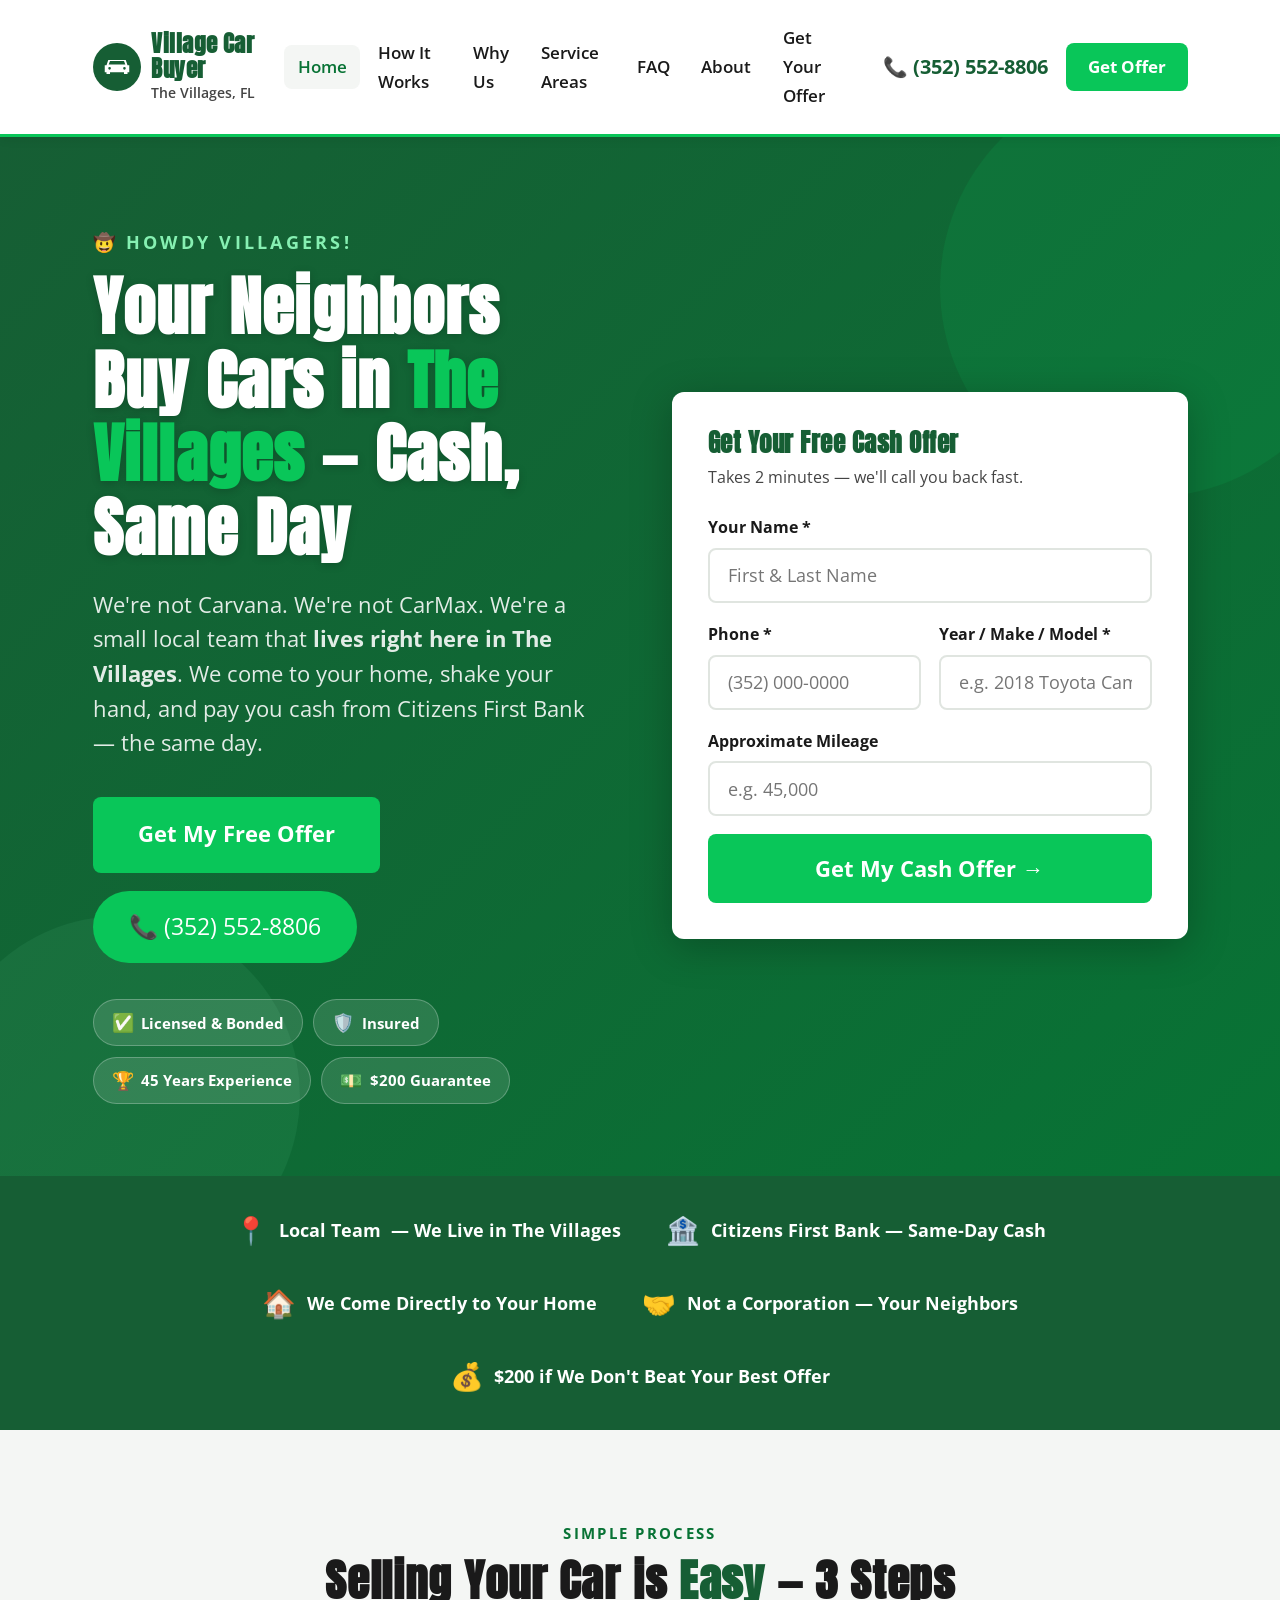
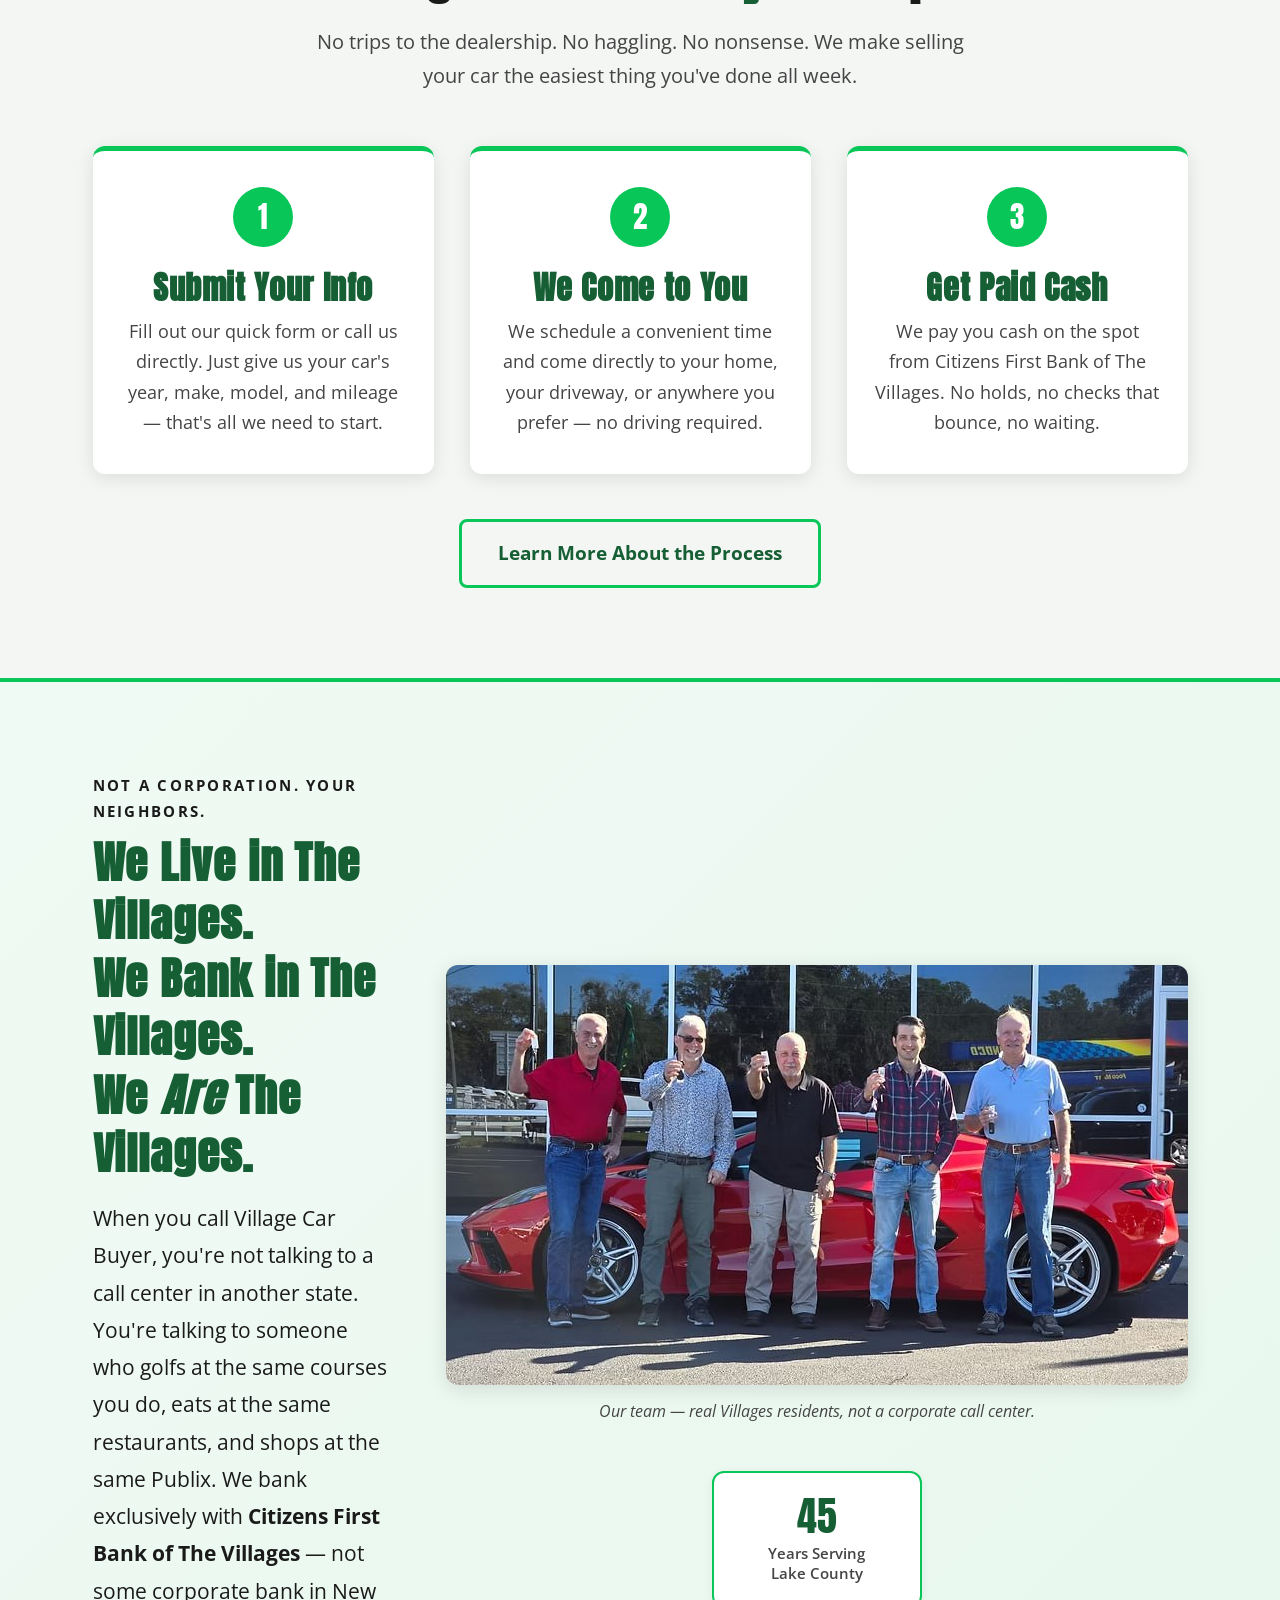
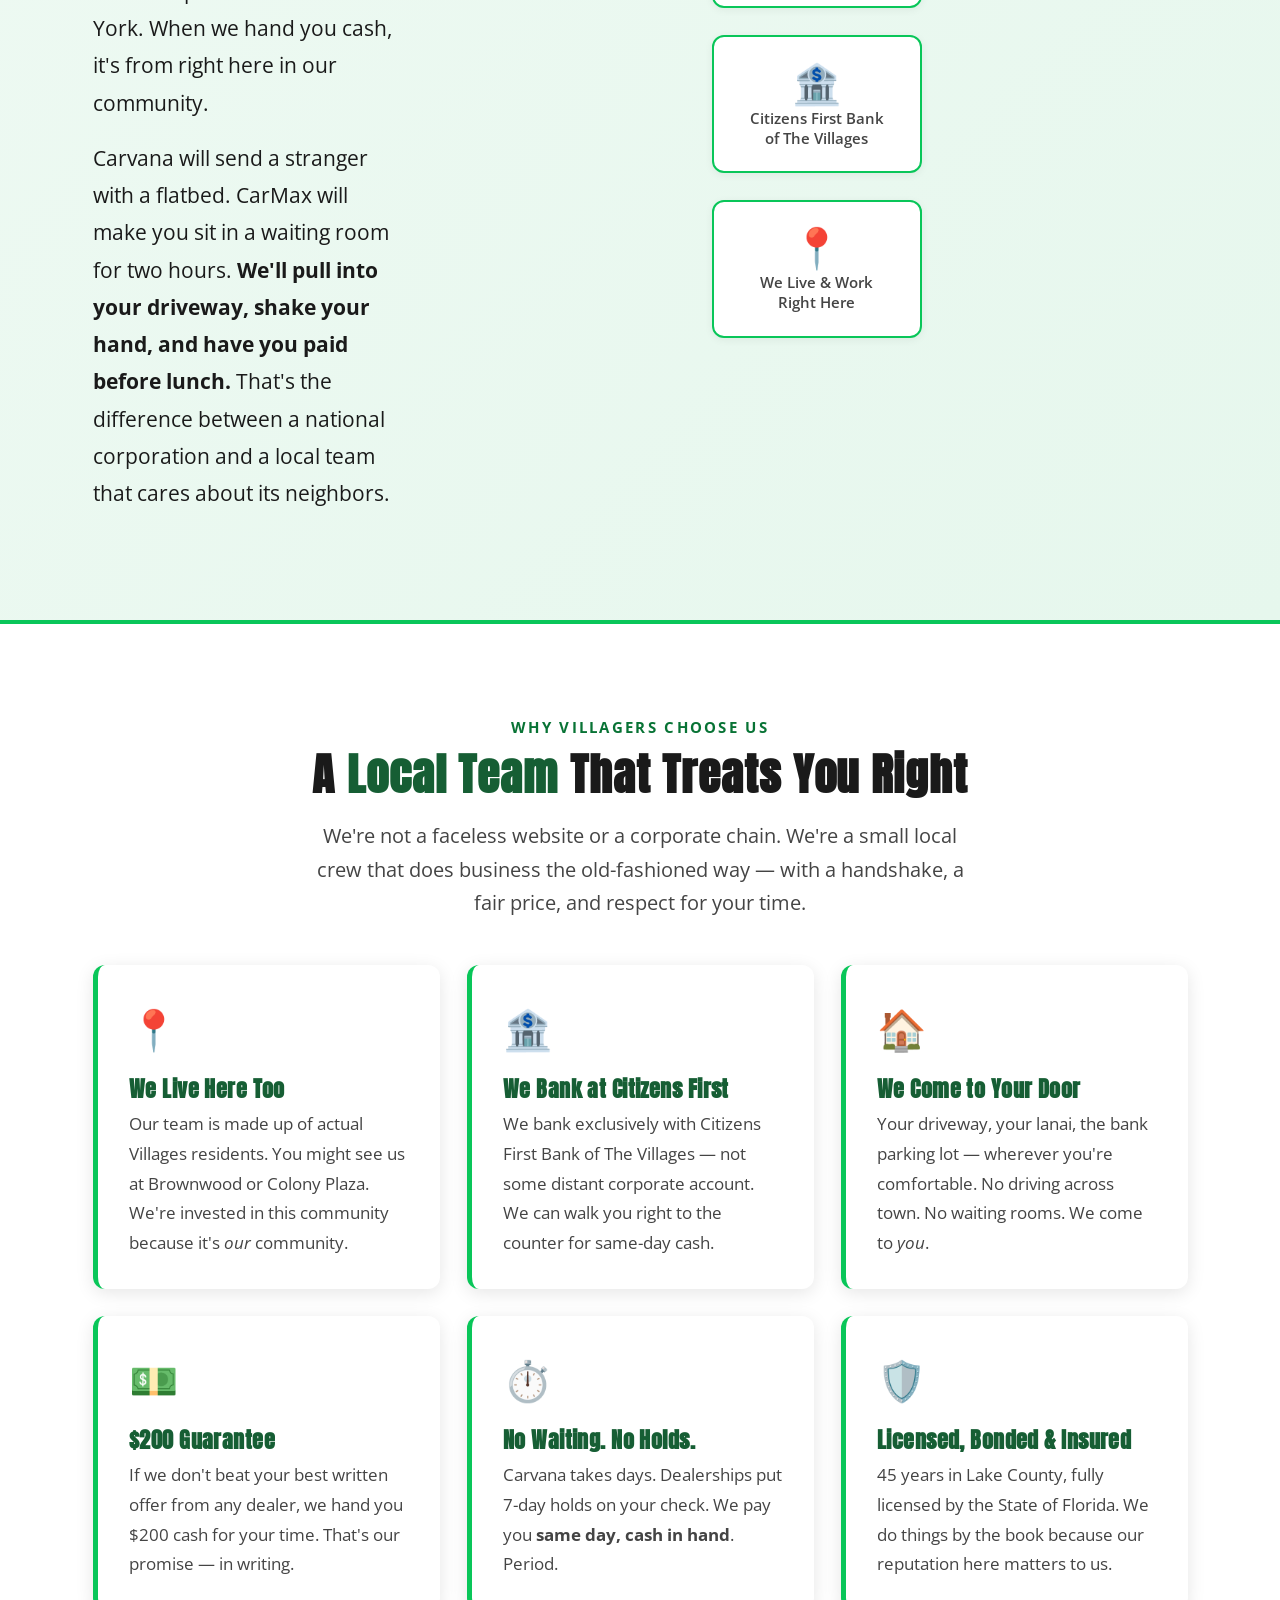
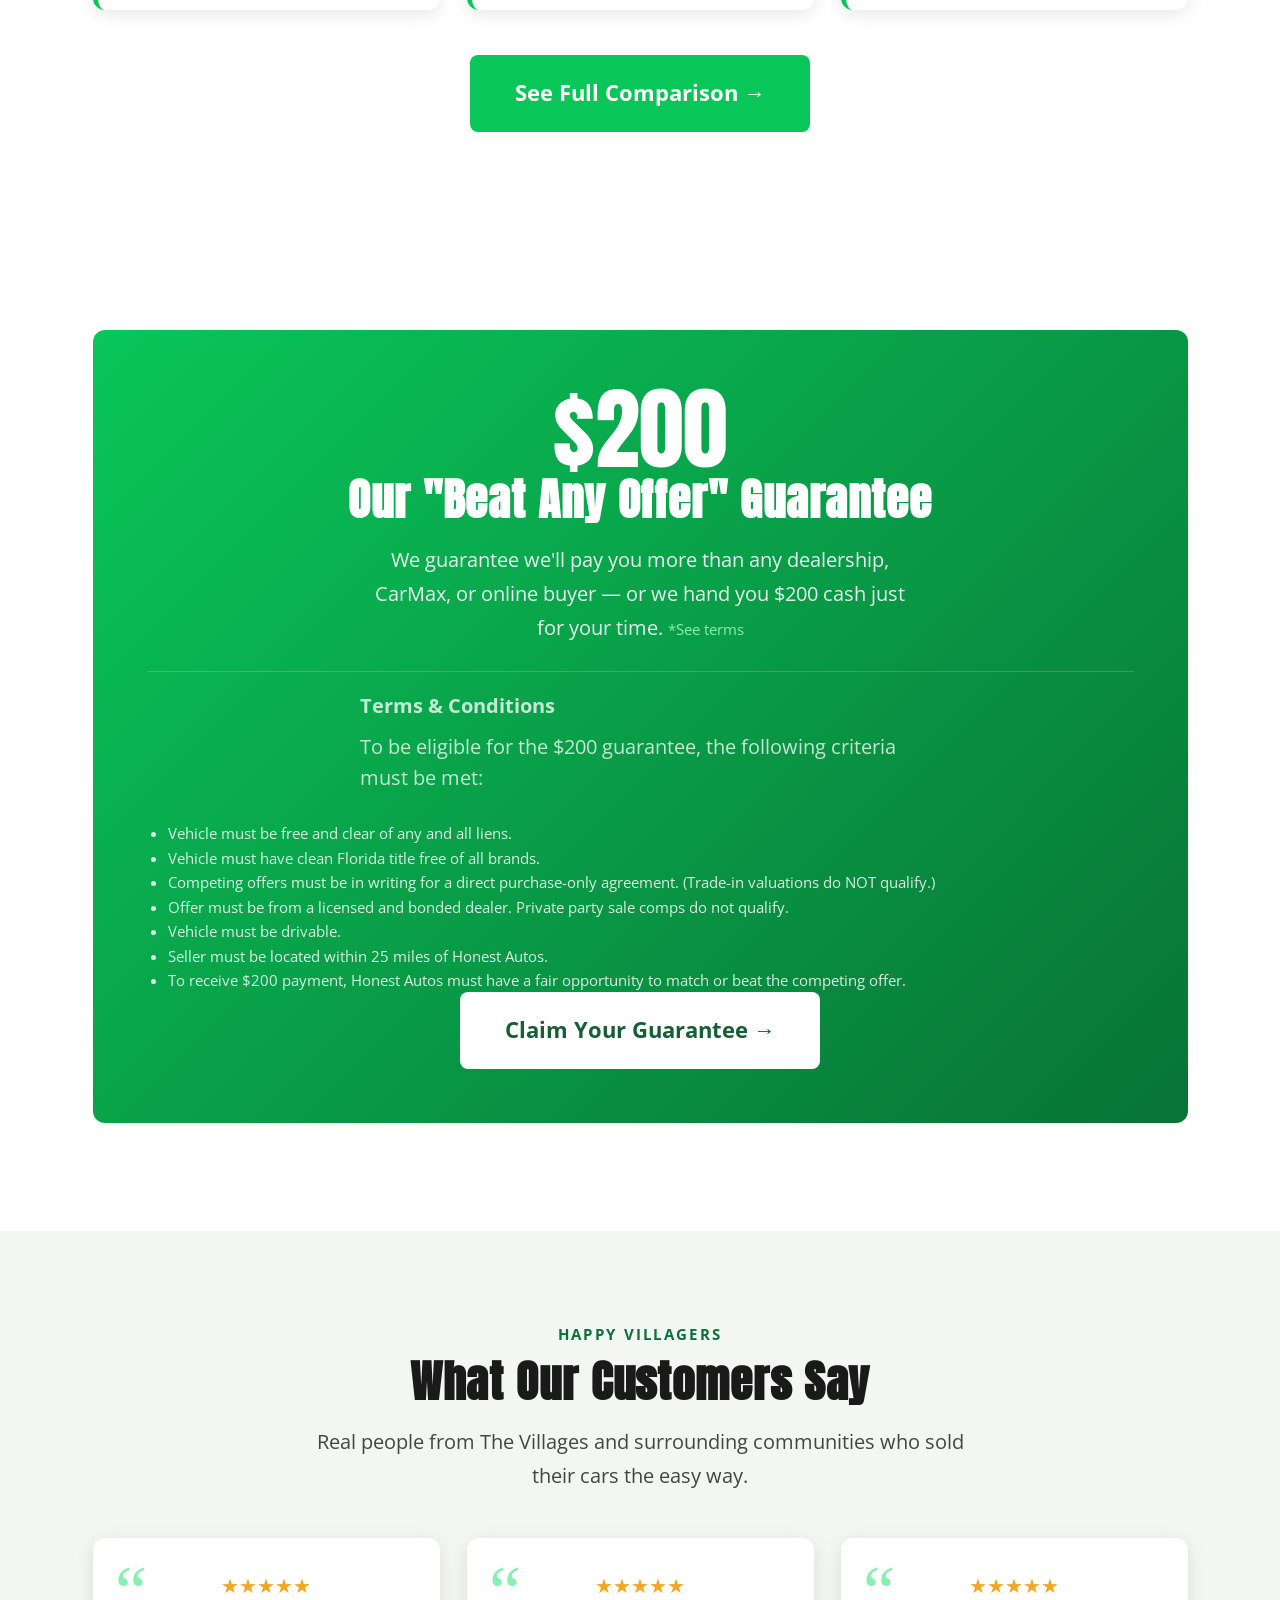
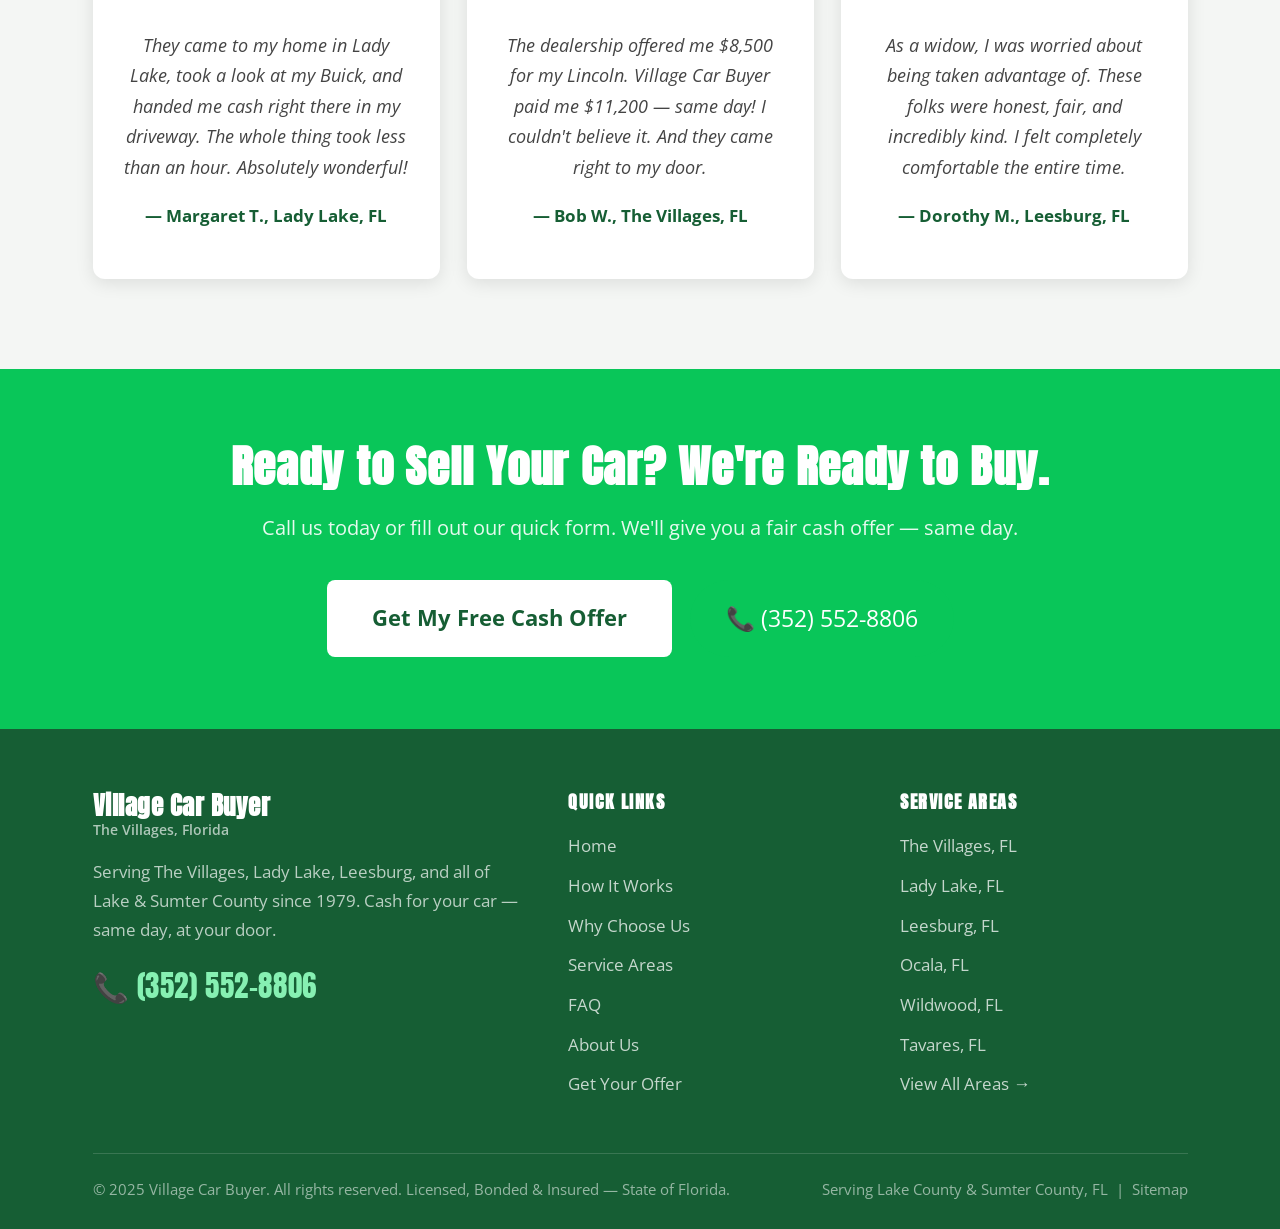
==== index.html @ a7e8113a "Add team photo to homepage, about page, and why-choose-us" ====
<!DOCTYPE html>
<html lang="en">
<head>
  <meta charset="UTF-8" />
  <meta name="viewport" content="width=device-width, initial-scale=1.0" />
  <title>Village Car Buyer | Sell Your Car for Cash in The Villages, FL — Same Day</title>
  <meta name="description" content="We buy used cars in The Villages, FL — cash paid same day, we come to your home. Licensed, bonded, insured. 45 years local experience. $200 guarantee we'll beat your best offer. Call (352) 552-8806." />
  <meta name="keywords" content="sell my car The Villages FL, cash for cars The Villages, we buy cars Lady Lake FL, sell car for cash Lake County FL, used car buyer The Villages Florida" />
  <link rel="canonical" href="https://www.villagecarbuyer.com/index.html" />

  <!-- Open Graph -->
  <meta property="og:title" content="Village Car Buyer | Cash for Cars in The Villages, FL" />
  <meta property="og:description" content="We buy used cars — cash same day, we come to you. Licensed, bonded, insured. 45 years local experience. $200 guarantee." />
  <meta property="og:url" content="https://www.villagecarbuyer.com/" />
  <meta property="og:type" content="website" />
  <meta property="og:locale" content="en_US" />

  <!-- Schema: LocalBusiness -->
  <script type="application/ld+json">
  {
    "@context": "https://schema.org",
    "@type": "AutoDealer",
    "name": "Village Car Buyer",
    "description": "We buy used cars from residents of The Villages and surrounding communities. Cash paid same day. Licensed, bonded, insured.",
    "url": "https://www.villagecarbuyer.com",
    "telephone": "+13525528806",
    "areaServed": [
      "The Villages, FL", "Lady Lake, FL", "Leesburg, FL",
      "Sumter County, FL", "Wildwood, FL", "Ocala, FL",
      "Marion County, FL", "Lake County, FL", "Tavares, FL",
      "Mount Dora, FL", "Eustis, FL", "Fruitland Park, FL"
    ],
    "openingHours": ["Mo-Fr 08:00-18:00", "Sa 09:00-15:00"],
    "priceRange": "$$",
    "paymentAccepted": "Cash",
    "hasOfferCatalog": {
      "@type": "OfferCatalog",
      "name": "Used Car Buying Services"
    }
  }
  </script>

  <link rel="stylesheet" href="style.css" />
</head>
<body>

<!-- ══ HEADER ══ -->
<header class="site-header">
  <div class="header-inner">
    <a href="index.html" class="logo" aria-label="Village Car Buyer Home">
      <div class="logo-icon">
        <svg viewBox="0 0 32 32" xmlns="http://www.w3.org/2000/svg" aria-hidden="true">
          <path d="M28 14l-2-6H6L4 14H2v8h2v2h4v-2h16v2h4v-2h2v-8h-2zm-20.5 5a1.5 1.5 0 110-3 1.5 1.5 0 010 3zm17 0a1.5 1.5 0 110-3 1.5 1.5 0 010 3zM6.5 13l1.5-4h16l1.5 4H6.5z"/>
        </svg>
      </div>
      <div class="logo-text">
        <strong>Village Car Buyer</strong>
        <span>The Villages, FL</span>
      </div>
    </a>

    <nav class="site-nav" aria-label="Main navigation">
      <a href="index.html">Home</a>
      <a href="how-it-works.html">How It Works</a>
      <a href="why-choose-us.html">Why Us</a>
      <a href="service-area.html">Service Areas</a>
      <a href="faq.html">FAQ</a>
      <a href="about.html">About</a>
      <a href="contact.html">Get Your Offer</a>
    </nav>

    <div class="header-cta">
      <a href="tel:+13525528806" class="header-phone">📞 (352) 552-8806</a>
      <a href="contact.html" class="btn btn--primary" style="padding:0.55rem 1.2rem;font-size:0.95rem;">Get Offer</a>
    </div>

    <button class="nav-toggle" id="nav-toggle" aria-label="Toggle navigation" aria-expanded="false">
      <span></span><span></span><span></span>
    </button>
  </div>

  <nav class="mobile-nav" id="mobile-nav" aria-label="Mobile navigation">
    <a href="index.html">Home</a>
    <a href="how-it-works.html">How It Works</a>
    <a href="why-choose-us.html">Why Choose Us</a>
    <a href="service-area.html">Service Areas</a>
    <a href="faq.html">FAQ</a>
    <a href="about.html">About</a>
    <a href="contact.html">Get Your Offer</a>
    <div class="mobile-phone">
      <a href="tel:+13525528806" class="btn btn--primary btn--lg" style="width:100%;display:block;text-align:center;">📞 (352) 552-8806</a>
    </div>
  </nav>
</header>

<!-- ══ HERO ══ -->
<section class="hero">
  <div class="container">
    <div class="hero-inner">
      <div class="hero-content">
        <p class="hero-tagline">🤠 Howdy Villagers!</p>
        <h1>Your Neighbors Buy Cars in <span class="highlight">The Villages</span> — Cash, Same Day</h1>
        <p class="hero-sub">We're not Carvana. We're not CarMax. We're a small local team that <strong>lives right here in The Villages</strong>. We come to your home, shake your hand, and pay you cash from Citizens First Bank — the same day.</p>
        <div class="hero-actions">
          <a href="contact.html" class="btn btn--primary btn--lg">Get My Free Offer</a>
          <a href="tel:+13525528806" class="btn--phone">📞 (352) 552-8806</a>
        </div>
        <div class="hero-badges">
          <span class="badge"><span class="badge-icon">✅</span> Licensed &amp; Bonded</span>
          <span class="badge"><span class="badge-icon">🛡️</span> Insured</span>
          <span class="badge"><span class="badge-icon">🏆</span> 45 Years Experience</span>
          <span class="badge"><span class="badge-icon">💵</span> $200 Guarantee</span>
        </div>
      </div>

      <div class="hero-form-card">
        <h3>Get Your Free Cash Offer</h3>
        <p>Takes 2 minutes — we'll call you back fast.</p>
        <form action="https://formsubmit.co/CFEautos@gmail.com" method="POST" data-validate>
          <input type="hidden" name="_subject" value="New Car Offer Request — Village Car Buyer" />
          <input type="hidden" name="_cc" value="Don@honestautos.com,Dale@honestautos.com" />
          <input type="hidden" name="_next" value="https://www.villagecarbuyer.com/thank-you.html" />
          <input type="hidden" name="_captcha" value="false" />
          <div class="form-group">
            <label for="name-hero">Your Name *</label>
            <input type="text" id="name-hero" name="name" placeholder="First &amp; Last Name" required />
          </div>
          <div class="form-row">
            <div class="form-group">
              <label for="phone-hero">Phone *</label>
              <input type="tel" id="phone-hero" name="phone" placeholder="(352) 000-0000" required />
            </div>
            <div class="form-group">
              <label for="car-hero">Year / Make / Model *</label>
              <input type="text" id="car-hero" name="vehicle" placeholder="e.g. 2018 Toyota Camry" required />
            </div>
          </div>
          <div class="form-group">
            <label for="mileage-hero">Approximate Mileage</label>
            <input type="text" id="mileage-hero" name="mileage" placeholder="e.g. 45,000" />
          </div>
          <button type="submit" class="btn btn--primary form-submit btn--lg">Get My Cash Offer →</button>
        </form>
      </div>
    </div>
  </div>
</section>

<!-- ══ TRUST STRIP ══ -->
<div class="trust-strip">
  <div class="container">
    <div class="trust-strip-inner">
      <div class="trust-item"><span class="icon">📍</span> <strong>Local Team</strong> — We Live in The Villages</div>
      <div class="trust-item"><span class="icon">🏦</span> Citizens First Bank — Same-Day Cash</div>
      <div class="trust-item"><span class="icon">🏠</span> We Come Directly to Your Home</div>
      <div class="trust-item"><span class="icon">🤝</span> Not a Corporation — Your Neighbors</div>
      <div class="trust-item"><span class="icon">💰</span> $200 if We Don't Beat Your Best Offer</div>
    </div>
  </div>
</div>

<!-- ══ HOW IT WORKS ══ -->
<section class="section section--gray" id="how-it-works">
  <div class="container text-center">
    <p class="section-label">Simple Process</p>
    <h2 class="section-title">Selling Your Car is <span class="text-green-dark">Easy</span> — 3 Steps</h2>
    <p class="section-sub">No trips to the dealership. No haggling. No nonsense. We make selling your car the easiest thing you've done all week.</p>

    <div class="steps-grid">
      <div class="step-card">
        <div class="step-number">1</div>
        <h3>Submit Your Info</h3>
        <p>Fill out our quick form or call us directly. Just give us your car's year, make, model, and mileage — that's all we need to start.</p>
      </div>
      <div class="step-card">
        <div class="step-number">2</div>
        <h3>We Come to You</h3>
        <p>We schedule a convenient time and come directly to your home, your driveway, or anywhere you prefer — no driving required.</p>
      </div>
      <div class="step-card">
        <div class="step-number">3</div>
        <h3>Get Paid Cash</h3>
        <p>We pay you cash on the spot from Citizens First Bank of The Villages. No holds, no checks that bounce, no waiting.</p>
      </div>
    </div>

    <div style="margin-top:2.5rem;">
      <a href="how-it-works.html" class="btn btn--outline">Learn More About the Process</a>
    </div>
  </div>
</section>

<!-- ══ LOCAL TEAM CALLOUT ══ -->
<section class="section section--local">
  <div class="container">
    <div class="local-banner">
      <div class="local-banner-content">
        <p class="section-label" style="color:var(--green-primary);">Not a Corporation. Your Neighbors.</p>
        <h2 class="section-title" style="color:var(--green-dark);">We Live in The Villages. <br>We Bank in The Villages. <br>We <em>Are</em> The Villages.</h2>
        <p style="font-size:1.15rem;line-height:1.8;max-width:700px;">
          When you call Village Car Buyer, you're not talking to a call center in another state. You're talking to someone who golfs at the same courses you do, eats at the same restaurants, and shops at the same Publix. We bank exclusively with <strong>Citizens First Bank of The Villages</strong> — not some corporate bank in New York. When we hand you cash, it's from right here in our community.
        </p>
        <p style="font-size:1.15rem;line-height:1.8;max-width:700px;margin-top:1rem;">
          Carvana will send a stranger with a flatbed. CarMax will make you sit in a waiting room for two hours. <strong>We'll pull into your driveway, shake your hand, and have you paid before lunch.</strong> That's the difference between a national corporation and a local team that cares about its neighbors.
        </p>
      </div>
      <div class="local-right">
        <img src="images/team-photo.jpg" alt="The Village Car Buyer team — local Villages residents who buy your car" class="team-photo" loading="lazy" />
        <p style="font-size:0.9rem;color:var(--text-mid);text-align:center;margin-top:0.75rem;font-style:italic;">Our team — real Villages residents, not a corporate call center.</p>
        <div class="local-stats" style="margin-top:1.5rem;">
          <div class="local-stat">
            <div class="local-stat-num">45</div>
            <div class="local-stat-label">Years Serving<br>Lake County</div>
          </div>
          <div class="local-stat">
            <div class="local-stat-num">🏦</div>
            <div class="local-stat-label">Citizens First Bank<br>of The Villages</div>
          </div>
          <div class="local-stat">
            <div class="local-stat-num">📍</div>
            <div class="local-stat-label">We Live &amp; Work<br>Right Here</div>
          </div>
        </div>
      </div>
    </div>
  </div>
</section>

<!-- ══ WHY CHOOSE US ══ -->
<section class="section">
  <div class="container">
    <div class="text-center">
      <p class="section-label">Why Villagers Choose Us</p>
      <h2 class="section-title">A <span class="text-green-dark">Local Team</span> That Treats You Right</h2>
      <p class="section-sub">We're not a faceless website or a corporate chain. We're a small local crew that does business the old-fashioned way — with a handshake, a fair price, and respect for your time.</p>
    </div>

    <div class="reasons-grid">
      <div class="reason-card">
        <div class="reason-icon">📍</div>
        <h3>We Live Here Too</h3>
        <p>Our team is made up of actual Villages residents. You might see us at Brownwood or Colony Plaza. We're invested in this community because it's <em>our</em> community.</p>
      </div>
      <div class="reason-card">
        <div class="reason-icon">🏦</div>
        <h3>We Bank at Citizens First</h3>
        <p>We bank exclusively with Citizens First Bank of The Villages — not some distant corporate account. We can walk you right to the counter for same-day cash.</p>
      </div>
      <div class="reason-card">
        <div class="reason-icon">🏠</div>
        <h3>We Come to Your Door</h3>
        <p>Your driveway, your lanai, the bank parking lot — wherever you're comfortable. No driving across town. No waiting rooms. We come to <em>you</em>.</p>
      </div>
      <div class="reason-card">
        <div class="reason-icon">💵</div>
        <h3>$200 Guarantee</h3>
        <p>If we don't beat your best written offer from any dealer, we hand you $200 cash for your time. That's our promise — in writing.</p>
      </div>
      <div class="reason-card">
        <div class="reason-icon">⏱️</div>
        <h3>No Waiting. No Holds.</h3>
        <p>Carvana takes days. Dealerships put 7-day holds on your check. We pay you <strong>same day, cash in hand</strong>. Period.</p>
      </div>
      <div class="reason-card">
        <div class="reason-icon">🛡️</div>
        <h3>Licensed, Bonded &amp; Insured</h3>
        <p>45 years in Lake County, fully licensed by the State of Florida. We do things by the book because our reputation here matters to us.</p>
      </div>
    </div>

    <div class="text-center" style="margin-top:2.5rem;">
      <a href="why-choose-us.html" class="btn btn--primary btn--lg">See Full Comparison →</a>
    </div>
  </div>
</section>

<!-- ══ GUARANTEE BANNER ══ -->
<section class="section" style="padding:3rem 0;">
  <div class="container">
    <div class="guarantee-box">
      <div class="guarantee-amount">$200</div>
      <h2>Our "Beat Any Offer" Guarantee</h2>
      <p>We guarantee we'll pay you more than any dealership, CarMax, or online buyer — or we hand you $200 cash just for your time. <a href="#guarantee-terms" style="color:var(--green-light);font-size:0.85rem;">*See terms</a></p>
      <div id="guarantee-terms" style="margin-top:1.5rem;padding-top:1rem;border-top:1px solid rgba(255,255,255,0.2);text-align:left;font-size:0.85rem;line-height:1.6;opacity:0.85;">
        <p style="font-weight:700;margin-bottom:0.5rem;">Terms &amp; Conditions</p>
        <p>To be eligible for the $200 guarantee, the following criteria must be met:</p>
        <ul style="margin:0.5rem 0 0 1.2rem;list-style:disc;">
          <li>Vehicle must be free and clear of any and all liens.</li>
          <li>Vehicle must have clean Florida title free of all brands.</li>
          <li>Competing offers must be in writing for a direct purchase-only agreement. (Trade-in valuations do NOT qualify.)</li>
          <li>Offer must be from a licensed and bonded dealer. Private party sale comps do not qualify.</li>
          <li>Vehicle must be drivable.</li>
          <li>Seller must be located within 25 miles of Honest Autos.</li>
          <li>To receive $200 payment, Honest Autos must have a fair opportunity to match or beat the competing offer.</li>
        </ul>
      </div>
      <a href="contact.html" class="btn btn--white btn--lg">Claim Your Guarantee →</a>
    </div>
  </div>
</section>

<!-- ══ TESTIMONIALS ══ -->
<section class="section section--gray">
  <div class="container text-center">
    <p class="section-label">Happy Villagers</p>
    <h2 class="section-title">What Our Customers Say</h2>
    <p class="section-sub">Real people from The Villages and surrounding communities who sold their cars the easy way.</p>

    <div class="testimonials-grid">
      <div class="testimonial-card">
        <div class="stars">★★★★★</div>
        <p class="testimonial-text">They came to my home in Lady Lake, took a look at my Buick, and handed me cash right there in my driveway. The whole thing took less than an hour. Absolutely wonderful!</p>
        <p class="testimonial-author">— Margaret T., Lady Lake, FL</p>
      </div>
      <div class="testimonial-card">
        <div class="stars">★★★★★</div>
        <p class="testimonial-text">The dealership offered me $8,500 for my Lincoln. Village Car Buyer paid me $11,200 — same day! I couldn't believe it. And they came right to my door.</p>
        <p class="testimonial-author">— Bob W., The Villages, FL</p>
      </div>
      <div class="testimonial-card">
        <div class="stars">★★★★★</div>
        <p class="testimonial-text">As a widow, I was worried about being taken advantage of. These folks were honest, fair, and incredibly kind. I felt completely comfortable the entire time.</p>
        <p class="testimonial-author">— Dorothy M., Leesburg, FL</p>
      </div>
    </div>
  </div>
</section>

<!-- ══ CTA BANNER ══ -->
<section class="cta-banner">
  <div class="container">
    <h2>Ready to Sell Your Car? We're Ready to Buy.</h2>
    <p>Call us today or fill out our quick form. We'll give you a fair cash offer — same day.</p>
    <div class="cta-actions">
      <a href="contact.html" class="btn btn--white btn--lg">Get My Free Cash Offer</a>
      <a href="tel:+13525528806" class="btn--phone btn--lg">📞 (352) 552-8806</a>
    </div>
  </div>
</section>

<!-- ══ FOOTER ══ -->
<footer class="site-footer">
  <div class="container">
    <div class="footer-grid">
      <div class="footer-brand">
        <div class="logo-text">
          <strong>Village Car Buyer</strong>
          <span>The Villages, Florida</span>
        </div>
        <p>Serving The Villages, Lady Lake, Leesburg, and all of Lake &amp; Sumter County since 1979. Cash for your car — same day, at your door.</p>
        <a href="tel:+13525528806" class="footer-phone-big">📞 (352) 552-8806</a>
      </div>
      <div class="footer-col">
        <h4>Quick Links</h4>
        <ul>
          <li><a href="index.html">Home</a></li>
          <li><a href="how-it-works.html">How It Works</a></li>
          <li><a href="why-choose-us.html">Why Choose Us</a></li>
          <li><a href="service-area.html">Service Areas</a></li>
          <li><a href="faq.html">FAQ</a></li>
          <li><a href="about.html">About Us</a></li>
          <li><a href="contact.html">Get Your Offer</a></li>
        </ul>
      </div>
      <div class="footer-col">
        <h4>Service Areas</h4>
        <ul>
          <li><a href="service-area.html#the-villages">The Villages, FL</a></li>
          <li><a href="service-area.html#lady-lake">Lady Lake, FL</a></li>
          <li><a href="service-area.html#leesburg">Leesburg, FL</a></li>
          <li><a href="service-area.html#ocala">Ocala, FL</a></li>
          <li><a href="service-area.html#wildwood">Wildwood, FL</a></li>
          <li><a href="service-area.html#tavares">Tavares, FL</a></li>
          <li><a href="service-area.html">View All Areas →</a></li>
        </ul>
      </div>
    </div>
    <hr class="footer-divider" />
    <div class="footer-bottom">
      <span>&copy; 2025 Village Car Buyer. All rights reserved. Licensed, Bonded &amp; Insured — State of Florida.</span>
      <span>Serving Lake County &amp; Sumter County, FL &nbsp;|&nbsp; <a href="sitemap.xml">Sitemap</a></span>
    </div>
  </div>
</footer>

<button id="scroll-top" aria-label="Scroll to top">↑</button>
<script src="script.js"></script>
</body>
</html>
---- style.css ----
/* ============================================================
   Village Car Buyer — style.css
   Color palette: green on white, large fonts for retirees
   ============================================================ */

/* ---------- Google Fonts ---------- */
@import url('https://fonts.googleapis.com/css2?family=Anton&family=Open+Sans:wght@400;600;700&display=swap');

/* ---------- CSS Variables ---------- */
:root {
  --green:        #09C659;
  --green-dark:   #165E34;
  --green-darker: #087335;
  --green-light:  #86F0B2;
  --white:        #FFFFFF;
  --gray-light:   #F4F6F4;
  --gray-mid:     #E0E5E0;
  --text-dark:    #1A1A1A;
  --text-mid:     #444444;
  --font-head:    'Anton', sans-serif;
  --font-body:    'Open Sans', sans-serif;
  --radius:       8px;
  --shadow:       0 4px 18px rgba(0,0,0,0.10);
  --transition:   0.25s ease;
}

/* ---------- Reset & Base ---------- */
*, *::before, *::after { box-sizing: border-box; margin: 0; padding: 0; }

html { scroll-behavior: smooth; font-size: 18px; }

body {
  font-family: var(--font-body);
  color: var(--text-dark);
  background: var(--white);
  line-height: 1.7;
  font-size: 1rem;
}

img { max-width: 100%; height: auto; display: block; }
a { color: var(--green-darker); text-decoration: none; }
a:hover { text-decoration: underline; }

/* ---------- Typography ---------- */
h1, h2, h3, h4 {
  font-family: var(--font-head);
  line-height: 1.15;
  letter-spacing: 0.02em;
}

h1 { font-size: clamp(2.2rem, 5vw, 3.6rem); }
h2 { font-size: clamp(1.8rem, 3.5vw, 2.6rem); }
h3 { font-size: clamp(1.3rem, 2.5vw, 1.8rem); }
h4 { font-size: 1.2rem; }

p { margin-bottom: 1rem; font-size: 1.05rem; }

/* ---------- Layout Helpers ---------- */
.container {
  width: 100%;
  max-width: 1140px;
  margin: 0 auto;
  padding: 0 1.25rem;
}

.section {
  padding: 5rem 0;
}

.section--gray { background: var(--gray-light); }
.section--green { background: var(--green-dark); color: var(--white); }
.section--green h2,
.section--green h3,
.section--green p,
.section--green li { color: var(--white); }

.text-center { text-align: center; }
.text-green { color: var(--green); }
.text-green-dark { color: var(--green-dark); }

.section-label {
  font-family: var(--font-body);
  font-weight: 700;
  font-size: 0.85rem;
  letter-spacing: 0.15em;
  text-transform: uppercase;
  color: var(--green-darker);
  margin-bottom: 0.5rem;
}

.section-title {
  margin-bottom: 1rem;
}

.section-sub {
  font-size: 1.1rem;
  color: var(--text-mid);
  max-width: 680px;
  margin: 0 auto 2.5rem;
}

/* ---------- Buttons ---------- */
.btn {
  display: inline-block;
  padding: 0.85rem 2rem;
  border-radius: var(--radius);
  font-family: var(--font-body);
  font-weight: 700;
  font-size: 1.05rem;
  cursor: pointer;
  border: none;
  transition: background var(--transition), transform var(--transition);
  text-align: center;
  white-space: nowrap;
}

.btn--primary {
  background: var(--green);
  color: var(--white);
}
.btn--primary:hover {
  background: var(--green-darker);
  text-decoration: none;
  color: var(--white);
  transform: translateY(-2px);
}

.btn--outline {
  background: transparent;
  border: 3px solid var(--green);
  color: var(--green-dark);
}
.btn--outline:hover {
  background: var(--green);
  color: var(--white);
  text-decoration: none;
}

.btn--white {
  background: var(--white);
  color: var(--green-dark);
}
.btn--white:hover {
  background: var(--green-light);
  color: var(--green-darker);
  text-decoration: none;
}

.btn--lg {
  padding: 1.1rem 2.5rem;
  font-size: 1.2rem;
}

.btn--phone {
  background: var(--green);
  color: var(--white);
  font-size: 1.3rem;
  padding: 0.9rem 2rem;
  border-radius: 50px;
  display: inline-flex;
  align-items: center;
  gap: 0.5rem;
}
.btn--phone:hover {
  background: var(--green-darker);
  color: var(--white);
  text-decoration: none;
  transform: translateY(-2px);
}

/* ---------- HEADER / NAV ---------- */
.site-header {
  background: var(--white);
  border-bottom: 3px solid var(--green);
  position: sticky;
  top: 0;
  z-index: 1000;
  box-shadow: 0 2px 10px rgba(0,0,0,0.08);
}

.header-inner {
  display: flex;
  align-items: center;
  justify-content: space-between;
  padding: 0.9rem 1.25rem;
  max-width: 1140px;
  margin: 0 auto;
  gap: 1rem;
}

.logo {
  display: flex;
  align-items: center;
  gap: 0.6rem;
  text-decoration: none;
}

.logo-icon {
  width: 48px;
  height: 48px;
  background: var(--green-dark);
  border-radius: 50%;
  display: flex;
  align-items: center;
  justify-content: center;
  flex-shrink: 0;
}

.logo-icon svg {
  width: 28px;
  height: 28px;
  fill: var(--white);
}

.logo-text {
  line-height: 1.1;
}

.logo-text strong {
  display: block;
  font-family: var(--font-head);
  font-size: 1.25rem;
  color: var(--green-dark);
  letter-spacing: 0.02em;
}

.logo-text span {
  font-size: 0.78rem;
  color: var(--text-mid);
  font-weight: 600;
}

.site-nav {
  display: flex;
  align-items: center;
  gap: 0.25rem;
}

.site-nav a {
  font-weight: 600;
  font-size: 0.95rem;
  color: var(--text-dark);
  padding: 0.4rem 0.75rem;
  border-radius: var(--radius);
  transition: background var(--transition), color var(--transition);
}

.site-nav a:hover,
.site-nav a.active {
  background: var(--gray-light);
  color: var(--green-darker);
  text-decoration: none;
}

.header-cta {
  display: flex;
  align-items: center;
  gap: 1rem;
  flex-shrink: 0;
}

.header-phone {
  font-weight: 700;
  font-size: 1.1rem;
  color: var(--green-dark);
  white-space: nowrap;
}

.header-phone:hover {
  color: var(--green);
  text-decoration: none;
}

.nav-toggle {
  display: none;
  flex-direction: column;
  gap: 5px;
  background: none;
  border: none;
  cursor: pointer;
  padding: 0.4rem;
  flex-shrink: 0;
}

.nav-toggle span {
  display: block;
  width: 26px;
  height: 3px;
  background: var(--green-dark);
  border-radius: 2px;
  transition: var(--transition);
}

/* Mobile nav */
.mobile-nav {
  display: none;
  flex-direction: column;
  background: var(--white);
  border-top: 1px solid var(--gray-mid);
  padding: 1rem 1.25rem 1.5rem;
  gap: 0.25rem;
}

.mobile-nav.open { display: flex; }

.mobile-nav a {
  font-weight: 600;
  font-size: 1.05rem;
  color: var(--text-dark);
  padding: 0.6rem 0.5rem;
  border-bottom: 1px solid var(--gray-mid);
}

.mobile-nav a:last-child { border-bottom: none; }
.mobile-nav a:hover { color: var(--green-darker); text-decoration: none; }

.mobile-nav .mobile-phone {
  margin-top: 1rem;
  text-align: center;
}

/* ---------- HERO ---------- */
.hero {
  background: linear-gradient(135deg, var(--green-dark) 0%, var(--green-darker) 100%);
  color: var(--white);
  padding: 5rem 0 4rem;
  position: relative;
  overflow: hidden;
}

.hero::before {
  content: '';
  position: absolute;
  top: -60px; right: -80px;
  width: 420px; height: 420px;
  background: rgba(9,198,89,0.12);
  border-radius: 50%;
  pointer-events: none;
}

.hero::after {
  content: '';
  position: absolute;
  bottom: -100px; left: -60px;
  width: 360px; height: 360px;
  background: rgba(134,240,178,0.07);
  border-radius: 50%;
  pointer-events: none;
}

.hero-inner {
  display: grid;
  grid-template-columns: 1fr 1fr;
  gap: 3.5rem;
  align-items: center;
  position: relative;
  z-index: 1;
}

.hero-tagline {
  font-size: 1rem;
  font-weight: 700;
  letter-spacing: 0.18em;
  text-transform: uppercase;
  color: var(--green-light);
  margin-bottom: 0.75rem;
}

.hero h1 {
  color: var(--white);
  margin-bottom: 1.25rem;
  text-shadow: 0 2px 8px rgba(0,0,0,0.18);
}

.hero h1 .highlight {
  color: var(--green);
}

.hero-sub {
  font-size: 1.2rem;
  color: rgba(255,255,255,0.88);
  margin-bottom: 2rem;
  line-height: 1.6;
}

.hero-actions {
  display: flex;
  flex-wrap: wrap;
  gap: 1rem;
  align-items: center;
}

.hero-badges {
  display: flex;
  flex-wrap: wrap;
  gap: 0.6rem;
  margin-top: 2rem;
}

.badge {
  background: rgba(255,255,255,0.12);
  border: 1px solid rgba(255,255,255,0.25);
  border-radius: 50px;
  padding: 0.4rem 1rem;
  font-size: 0.85rem;
  font-weight: 700;
  color: var(--white);
  display: flex;
  align-items: center;
  gap: 0.4rem;
}

.badge .badge-icon { font-size: 1rem; }

/* Hero form card */
.hero-form-card {
  background: var(--white);
  border-radius: 12px;
  padding: 2rem;
  box-shadow: 0 8px 40px rgba(0,0,0,0.25);
}

.hero-form-card h3 {
  font-family: var(--font-head);
  font-size: 1.4rem;
  color: var(--green-dark);
  margin-bottom: 0.4rem;
}

.hero-form-card p {
  font-size: 0.9rem;
  color: var(--text-mid);
  margin-bottom: 1.25rem;
}

/* ---------- FORMS ---------- */
.form-group {
  margin-bottom: 1rem;
}

.form-group label {
  display: block;
  font-weight: 700;
  font-size: 0.9rem;
  margin-bottom: 0.35rem;
  color: var(--text-dark);
}

.form-group input,
.form-group select,
.form-group textarea {
  width: 100%;
  padding: 0.75rem 1rem;
  border: 2px solid var(--gray-mid);
  border-radius: var(--radius);
  font-family: var(--font-body);
  font-size: 1rem;
  color: var(--text-dark);
  background: var(--white);
  transition: border-color var(--transition);
  outline: none;
}

.form-group input:focus,
.form-group select:focus,
.form-group textarea:focus {
  border-color: var(--green);
}

.form-group textarea { resize: vertical; min-height: 100px; }

.form-row {
  display: grid;
  grid-template-columns: 1fr 1fr;
  gap: 1rem;
}

.form-note {
  font-size: 0.82rem;
  color: var(--text-mid);
  margin-top: 0.5rem;
}

.form-submit { width: 100%; }

/* ---------- TRUST BADGES STRIP ---------- */
.trust-strip {
  background: var(--green-dark);
  padding: 1.75rem 0;
}

.trust-strip-inner {
  display: flex;
  flex-wrap: wrap;
  gap: 1.5rem 2.5rem;
  justify-content: center;
  align-items: center;
}

.trust-item {
  display: flex;
  align-items: center;
  gap: 0.6rem;
  color: var(--white);
  font-weight: 700;
  font-size: 1rem;
}

.trust-item .icon {
  font-size: 1.5rem;
  color: var(--green-light);
}

/* ---------- STEPS / HOW IT WORKS ---------- */
.steps-grid {
  display: grid;
  grid-template-columns: repeat(3, 1fr);
  gap: 2rem;
  margin-top: 3rem;
}

.step-card {
  text-align: center;
  padding: 2rem 1.5rem;
  border-radius: 12px;
  background: var(--white);
  box-shadow: var(--shadow);
  border-top: 5px solid var(--green);
  transition: transform var(--transition);
}

.step-card:hover { transform: translateY(-4px); }

.step-number {
  width: 60px;
  height: 60px;
  background: var(--green);
  color: var(--white);
  border-radius: 50%;
  font-family: var(--font-head);
  font-size: 1.6rem;
  display: flex;
  align-items: center;
  justify-content: center;
  margin: 0 auto 1.25rem;
}

.step-card h3 {
  color: var(--green-dark);
  margin-bottom: 0.5rem;
}

.step-card p {
  font-size: 1rem;
  color: var(--text-mid);
  margin: 0;
}

/* ---------- WHY CHOOSE US CARDS ---------- */
.reasons-grid {
  display: grid;
  grid-template-columns: repeat(auto-fit, minmax(280px, 1fr));
  gap: 1.5rem;
  margin-top: 2.5rem;
}

.reason-card {
  background: var(--white);
  border-radius: 12px;
  padding: 1.75rem;
  box-shadow: var(--shadow);
  border-left: 5px solid var(--green);
}

.reason-icon {
  font-size: 2.2rem;
  margin-bottom: 0.75rem;
}

.reason-card h3 {
  color: var(--green-dark);
  font-size: 1.2rem;
  margin-bottom: 0.4rem;
}

.reason-card p {
  font-size: 0.97rem;
  color: var(--text-mid);
  margin: 0;
}

/* ---------- COMPARISON TABLE ---------- */
.compare-table {
  width: 100%;
  border-collapse: collapse;
  margin-top: 2rem;
  font-size: 1rem;
  background: var(--white);
  border-radius: 12px;
  overflow: hidden;
  box-shadow: var(--shadow);
}

.compare-table th {
  background: var(--green-dark);
  color: var(--white);
  padding: 1rem 1.25rem;
  text-align: left;
  font-size: 1rem;
}

.compare-table th:first-child { width: 40%; }

.compare-table td {
  padding: 0.9rem 1.25rem;
  border-bottom: 1px solid var(--gray-mid);
  vertical-align: top;
}

.compare-table tr:last-child td { border-bottom: none; }

.compare-table tr:nth-child(even) td { background: var(--gray-light); }

.check { color: var(--green-darker); font-weight: 700; font-size: 1.1rem; }
.cross { color: #CC2222; font-weight: 700; font-size: 1.1rem; }

/* ---------- TESTIMONIALS ---------- */
.testimonials-grid {
  display: grid;
  grid-template-columns: repeat(auto-fit, minmax(300px, 1fr));
  gap: 1.5rem;
  margin-top: 2.5rem;
}

.testimonial-card {
  background: var(--white);
  border-radius: 12px;
  padding: 1.75rem;
  box-shadow: var(--shadow);
  position: relative;
}

.testimonial-card::before {
  content: '\201C';
  position: absolute;
  top: 1rem; left: 1.25rem;
  font-size: 4rem;
  color: var(--green-light);
  font-family: Georgia, serif;
  line-height: 1;
}

.testimonial-text {
  margin-top: 1.5rem;
  font-size: 1rem;
  color: var(--text-mid);
  font-style: italic;
}

.testimonial-author {
  margin-top: 1rem;
  font-weight: 700;
  font-size: 0.95rem;
  color: var(--green-dark);
}

.stars { color: #F5A623; font-size: 1.1rem; margin-bottom: 0.25rem; }

/* ---------- SERVICE AREA ---------- */
.areas-grid {
  display: grid;
  grid-template-columns: repeat(auto-fit, minmax(300px, 1fr));
  gap: 1.5rem;
  margin-top: 2.5rem;
}

.area-card {
  background: var(--white);
  border-radius: 12px;
  padding: 1.75rem;
  box-shadow: var(--shadow);
  border-top: 4px solid var(--green);
}

.area-card h3 {
  color: var(--green-dark);
  margin-bottom: 0.5rem;
  font-size: 1.25rem;
}

.area-card p {
  font-size: 0.97rem;
  color: var(--text-mid);
  margin: 0;
}

.map-wrap {
  border-radius: 12px;
  overflow: hidden;
  box-shadow: var(--shadow);
  margin-top: 3rem;
}

.map-wrap iframe {
  width: 100%;
  height: 420px;
  border: 0;
  display: block;
}

/* ---------- FAQ ---------- */
.faq-list {
  max-width: 820px;
  margin: 2.5rem auto 0;
}

.faq-item {
  border-bottom: 1px solid var(--gray-mid);
}

.faq-question {
  width: 100%;
  background: none;
  border: none;
  text-align: left;
  padding: 1.25rem 0;
  font-family: var(--font-body);
  font-weight: 700;
  font-size: 1.05rem;
  color: var(--text-dark);
  cursor: pointer;
  display: flex;
  justify-content: space-between;
  align-items: center;
  gap: 1rem;
  transition: color var(--transition);
}

.faq-question:hover { color: var(--green-darker); }

.faq-question .faq-arrow {
  font-size: 1.2rem;
  color: var(--green);
  flex-shrink: 0;
  transition: transform var(--transition);
}

.faq-item.open .faq-arrow { transform: rotate(180deg); }

.faq-answer {
  max-height: 0;
  overflow: hidden;
  transition: max-height 0.3s ease, padding 0.3s ease;
}

.faq-answer-inner {
  padding: 0 0 1.25rem;
  color: var(--text-mid);
  font-size: 1rem;
  line-height: 1.7;
}

.faq-item.open .faq-answer {
  max-height: 600px;
}

/* ---------- PAGE HERO (inner pages) ---------- */
.page-hero {
  background: linear-gradient(135deg, var(--green-dark) 0%, var(--green-darker) 100%);
  color: var(--white);
  padding: 4rem 0 3.5rem;
  text-align: center;
}

.page-hero h1 { color: var(--white); margin-bottom: 0.75rem; }
.page-hero p { color: rgba(255,255,255,0.85); font-size: 1.15rem; max-width: 640px; margin: 0 auto; }

/* ---------- GUARANTEE BOX ---------- */
.guarantee-box {
  background: linear-gradient(135deg, var(--green) 0%, var(--green-darker) 100%);
  border-radius: 12px;
  padding: 3rem;
  text-align: center;
  color: var(--white);
  margin: 3rem 0;
}

.guarantee-amount {
  font-family: var(--font-head);
  font-size: 5rem;
  color: var(--white);
  line-height: 1;
}

.guarantee-box h2 { color: var(--white); margin-bottom: 1rem; }
.guarantee-box p { color: rgba(255,255,255,0.9); font-size: 1.1rem; max-width: 560px; margin: 0 auto 1.5rem; }

/* ---------- CONTACT PAGE ---------- */
.contact-grid {
  display: grid;
  grid-template-columns: 1.1fr 0.9fr;
  gap: 3rem;
  align-items: start;
}

.contact-info h3 {
  color: var(--green-dark);
  margin-bottom: 1rem;
}

.contact-detail {
  display: flex;
  gap: 0.75rem;
  align-items: flex-start;
  margin-bottom: 1.25rem;
}

.contact-detail .icon { font-size: 1.5rem; margin-top: 0.1rem; }

.contact-detail strong { display: block; color: var(--text-dark); }
.contact-detail span { color: var(--text-mid); font-size: 0.97rem; }

.hours-table { width: 100%; border-collapse: collapse; margin-top: 1rem; }
.hours-table td { padding: 0.45rem 0; font-size: 0.97rem; }
.hours-table td:first-child { font-weight: 700; color: var(--text-dark); width: 50%; }
.hours-table td:last-child { color: var(--text-mid); }

/* ---------- CTA BANNER ---------- */
.cta-banner {
  background: var(--green);
  padding: 4rem 0;
  text-align: center;
}

.cta-banner h2 { color: var(--white); margin-bottom: 1rem; }
.cta-banner p { color: rgba(255,255,255,0.9); font-size: 1.1rem; margin-bottom: 2rem; }

.cta-actions {
  display: flex;
  flex-wrap: wrap;
  gap: 1rem;
  justify-content: center;
}

/* ---------- FOOTER ---------- */
.site-footer {
  background: var(--green-dark);
  color: rgba(255,255,255,0.85);
  padding: 3.5rem 0 1.5rem;
}

.footer-grid {
  display: grid;
  grid-template-columns: 1.5fr 1fr 1fr;
  gap: 2.5rem;
  margin-bottom: 2.5rem;
}

.footer-brand .logo-text strong { color: var(--white); font-size: 1.4rem; }
.footer-brand .logo-text span { color: rgba(255,255,255,0.65); }
.footer-brand p { margin-top: 1rem; font-size: 0.95rem; color: rgba(255,255,255,0.7); }

.footer-phone-big {
  display: block;
  font-family: var(--font-head);
  font-size: 1.6rem;
  color: var(--green-light);
  margin-top: 1rem;
  letter-spacing: 0.02em;
}
.footer-phone-big:hover { color: var(--white); text-decoration: none; }

.footer-col h4 {
  color: var(--white);
  font-family: var(--font-head);
  font-size: 1rem;
  letter-spacing: 0.08em;
  text-transform: uppercase;
  margin-bottom: 1rem;
}

.footer-col ul { list-style: none; }
.footer-col ul li { margin-bottom: 0.5rem; }
.footer-col ul li a { color: rgba(255,255,255,0.75); font-size: 0.97rem; }
.footer-col ul li a:hover { color: var(--green-light); text-decoration: none; }

.footer-divider {
  border: none;
  border-top: 1px solid rgba(255,255,255,0.15);
  margin: 0 0 1.25rem;
}

.footer-bottom {
  display: flex;
  justify-content: space-between;
  align-items: center;
  flex-wrap: wrap;
  gap: 0.5rem;
  font-size: 0.85rem;
  color: rgba(255,255,255,0.55);
}

.footer-bottom a { color: rgba(255,255,255,0.55); }
.footer-bottom a:hover { color: var(--white); text-decoration: none; }

/* ---------- ABOUT PAGE ---------- */
.about-grid {
  display: grid;
  grid-template-columns: 1fr 1fr;
  gap: 3.5rem;
  align-items: center;
}

.about-visual {
  background: linear-gradient(135deg, var(--green-dark), var(--green-darker));
  border-radius: 12px;
  padding: 3.5rem 2.5rem;
  text-align: center;
  color: var(--white);
}

.about-stat { margin-bottom: 1.5rem; }
.about-stat-num {
  font-family: var(--font-head);
  font-size: 4rem;
  color: var(--green-light);
  line-height: 1;
}
.about-stat-label { font-size: 1rem; color: rgba(255,255,255,0.8); margin: 0; }

.values-list { list-style: none; margin-top: 1.5rem; }
.values-list li {
  display: flex;
  align-items: flex-start;
  gap: 0.75rem;
  margin-bottom: 1rem;
  font-size: 1rem;
  color: var(--text-mid);
}
.values-list li::before {
  content: '✓';
  color: var(--green);
  font-weight: 900;
  font-size: 1.2rem;
  flex-shrink: 0;
}

/* ---------- BREADCRUMB ---------- */
.breadcrumb {
  background: var(--gray-light);
  padding: 0.7rem 0;
  font-size: 0.88rem;
}

.breadcrumb-inner {
  display: flex;
  gap: 0.4rem;
  align-items: center;
  flex-wrap: wrap;
  color: var(--text-mid);
}

.breadcrumb-inner a { color: var(--text-mid); }
.breadcrumb-inner a:hover { color: var(--green-darker); }
.breadcrumb-inner .sep { color: var(--gray-mid); }
.breadcrumb-inner .current { color: var(--green-dark); font-weight: 600; }

/* ---------- NOTICE / ALERT ---------- */
.notice {
  border-radius: var(--radius);
  padding: 1rem 1.25rem;
  font-size: 0.97rem;
  margin-bottom: 1rem;
}
.notice--success { background: #E8FAF1; border-left: 4px solid var(--green); color: var(--green-darker); }
.notice--info { background: #E8F4FF; border-left: 4px solid #2196F3; color: #1565C0; }

/* ---------- SCROLL TOP ---------- */
#scroll-top {
  position: fixed;
  bottom: 1.5rem;
  right: 1.5rem;
  width: 48px;
  height: 48px;
  background: var(--green-dark);
  color: var(--white);
  border: none;
  border-radius: 50%;
  font-size: 1.3rem;
  cursor: pointer;
  display: none;
  align-items: center;
  justify-content: center;
  box-shadow: 0 4px 12px rgba(0,0,0,0.2);
  z-index: 500;
  transition: background var(--transition);
}

#scroll-top:hover { background: var(--green); }
#scroll-top.show { display: flex; }

/* ---------- RESPONSIVE ---------- */
@media (max-width: 900px) {
  .hero-inner { grid-template-columns: 1fr; gap: 2.5rem; }
  .hero { text-align: center; padding: 3.5rem 0 3rem; }
  .hero-actions { justify-content: center; }
  .hero-badges { justify-content: center; }
  .hero-form-card { max-width: 540px; margin: 0 auto; }

  .steps-grid { grid-template-columns: 1fr; max-width: 480px; margin: 2rem auto 0; }
  .footer-grid { grid-template-columns: 1fr 1fr; }
  .about-grid { grid-template-columns: 1fr; }
  .contact-grid { grid-template-columns: 1fr; }
  .compare-table { font-size: 0.9rem; }
  .compare-table th, .compare-table td { padding: 0.75rem; }
}

@media (max-width: 680px) {
  html { font-size: 17px; }

  .site-nav { display: none; }
  .nav-toggle { display: flex; }
  .header-phone { display: none; }

  .footer-grid { grid-template-columns: 1fr; }
  .footer-bottom { flex-direction: column; text-align: center; }

  .form-row { grid-template-columns: 1fr; }

  .section { padding: 3.5rem 0; }

  .guarantee-amount { font-size: 3.5rem; }
  .guarantee-box { padding: 2rem 1.25rem; }

  .reasons-grid { grid-template-columns: 1fr; }

  .compare-table { display: block; overflow-x: auto; }
}

@media (max-width: 480px) {
  .hero h1 { font-size: 2rem; }
  h2 { font-size: 1.6rem; }
  .btn--lg { padding: 0.9rem 1.75rem; font-size: 1.1rem; }
  .trust-strip-inner { flex-direction: column; align-items: flex-start; padding: 0 1.25rem; }
}

/* ---------- LOCAL TEAM SECTION ---------- */
.section--local {
  background: linear-gradient(135deg, #f0faf4 0%, #e6f7ed 100%);
  border-top: 4px solid var(--green);
  border-bottom: 4px solid var(--green);
}
.local-banner {
  display: grid;
  grid-template-columns: 1fr auto;
  gap: 3rem;
  align-items: center;
}
.local-banner-content h2 {
  font-family: var(--font-head);
  color: var(--green-dark);
  line-height: 1.3;
}
.local-stats {
  display: flex;
  flex-direction: column;
  gap: 1.5rem;
}
.local-stat {
  background: var(--white);
  border: 2px solid var(--green);
  border-radius: 12px;
  padding: 1.25rem 2rem;
  text-align: center;
  min-width: 180px;
  box-shadow: 0 2px 8px rgba(0,0,0,0.06);
}
.local-stat-num {
  font-family: var(--font-head);
  font-size: 2.2rem;
  color: var(--green-dark);
  line-height: 1.1;
}
.local-stat-label {
  font-size: 0.85rem;
  font-weight: 600;
  color: var(--text-mid);
  margin-top: 0.3rem;
  line-height: 1.3;
}
.team-photo {
  width: 100%;
  border-radius: 12px;
  box-shadow: 0 4px 20px rgba(0,0,0,0.12);
}
.local-right {
  display: flex;
  flex-direction: column;
  align-items: center;
}
@media (max-width: 768px) {
  .local-banner {
    grid-template-columns: 1fr;
    text-align: center;
  }
  .local-banner-content p { margin-left: auto; margin-right: auto; }
  .local-stats {
    flex-direction: row;
    justify-content: center;
    flex-wrap: wrap;
  }
  .local-stat { min-width: 140px; flex: 1; }
}
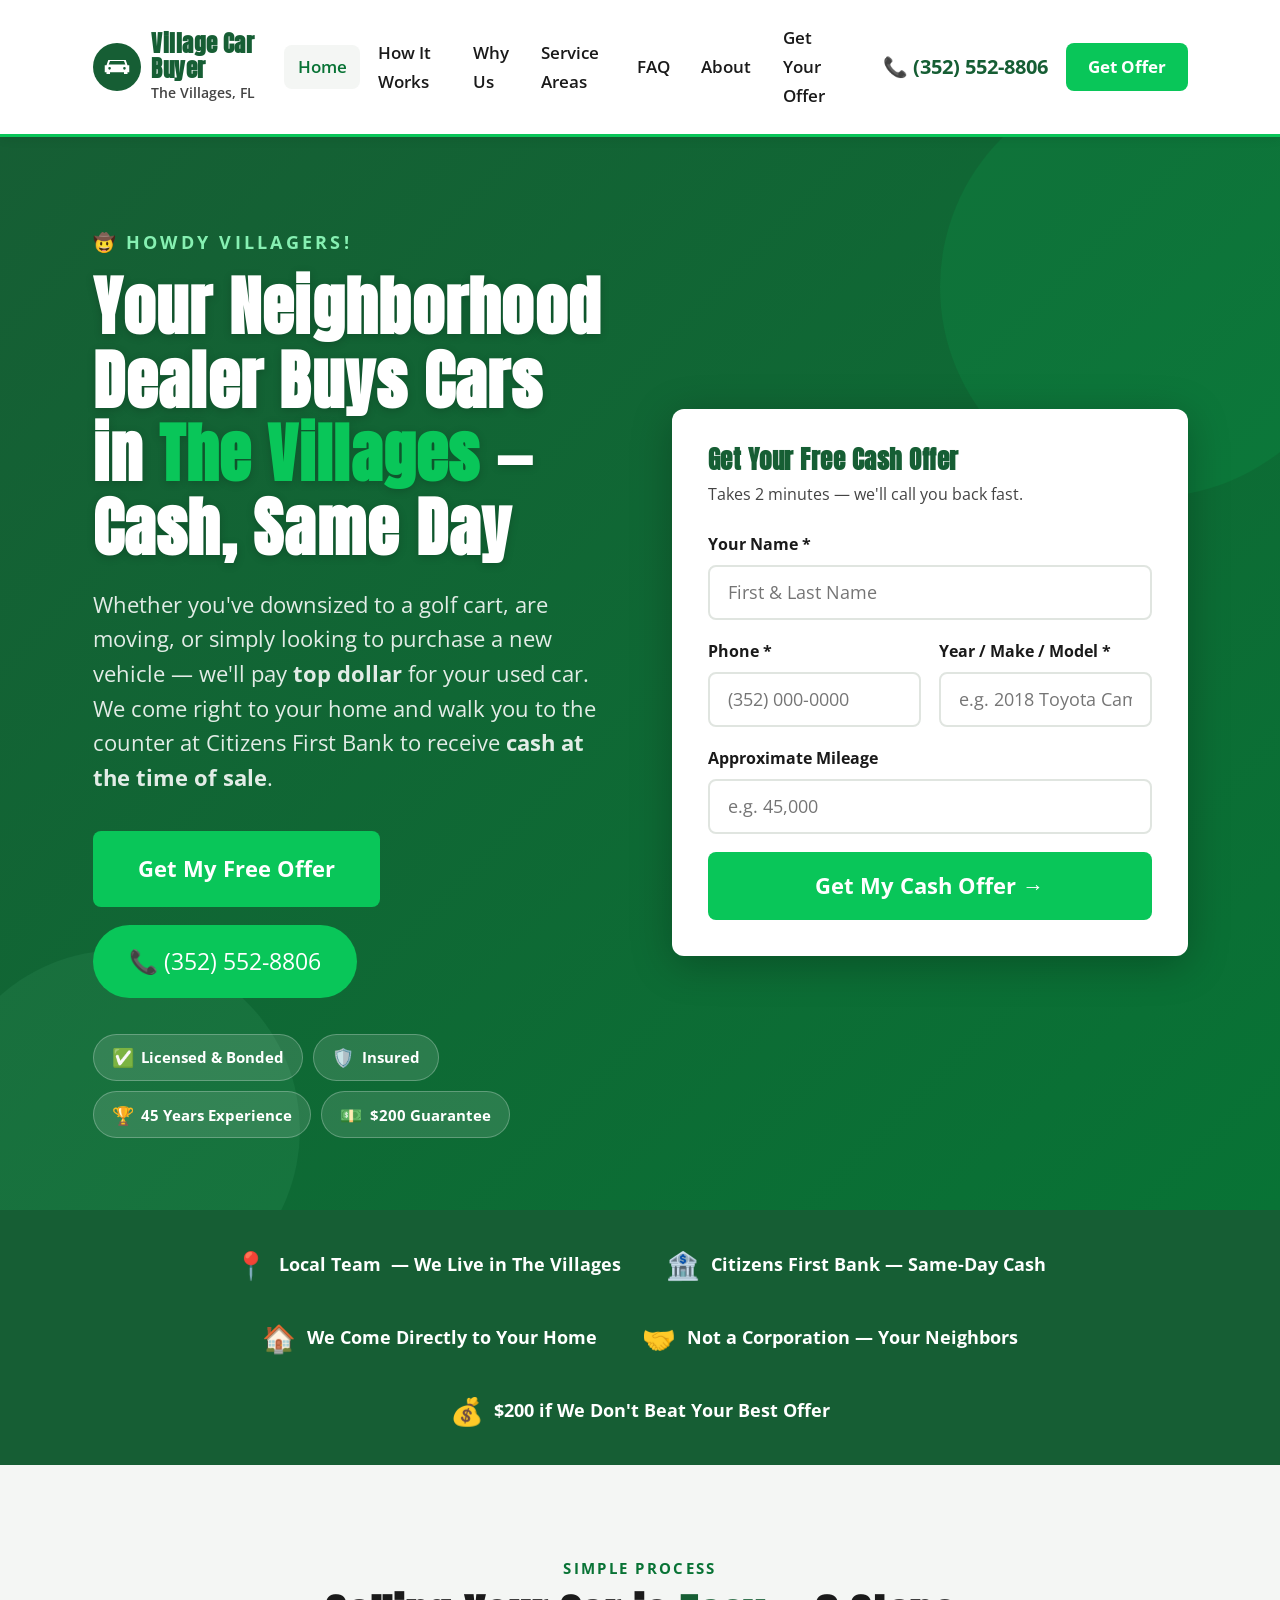
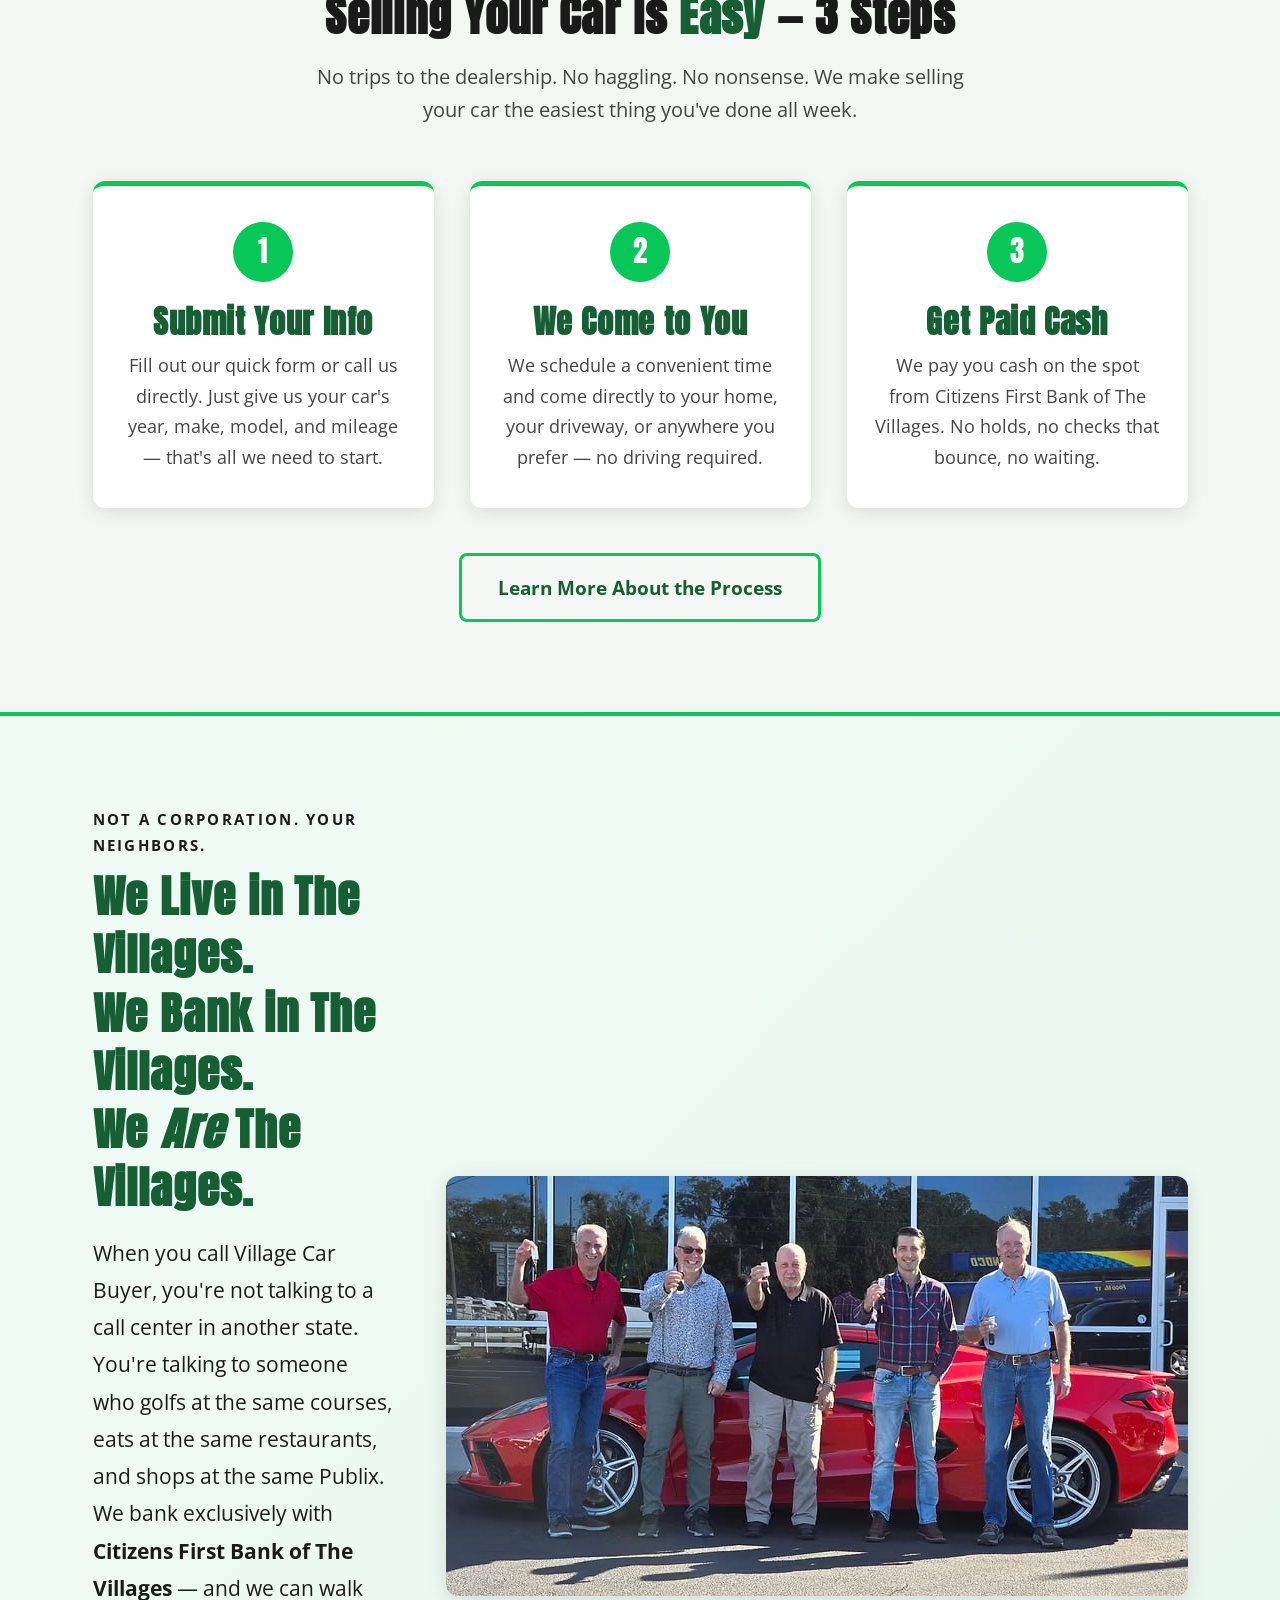
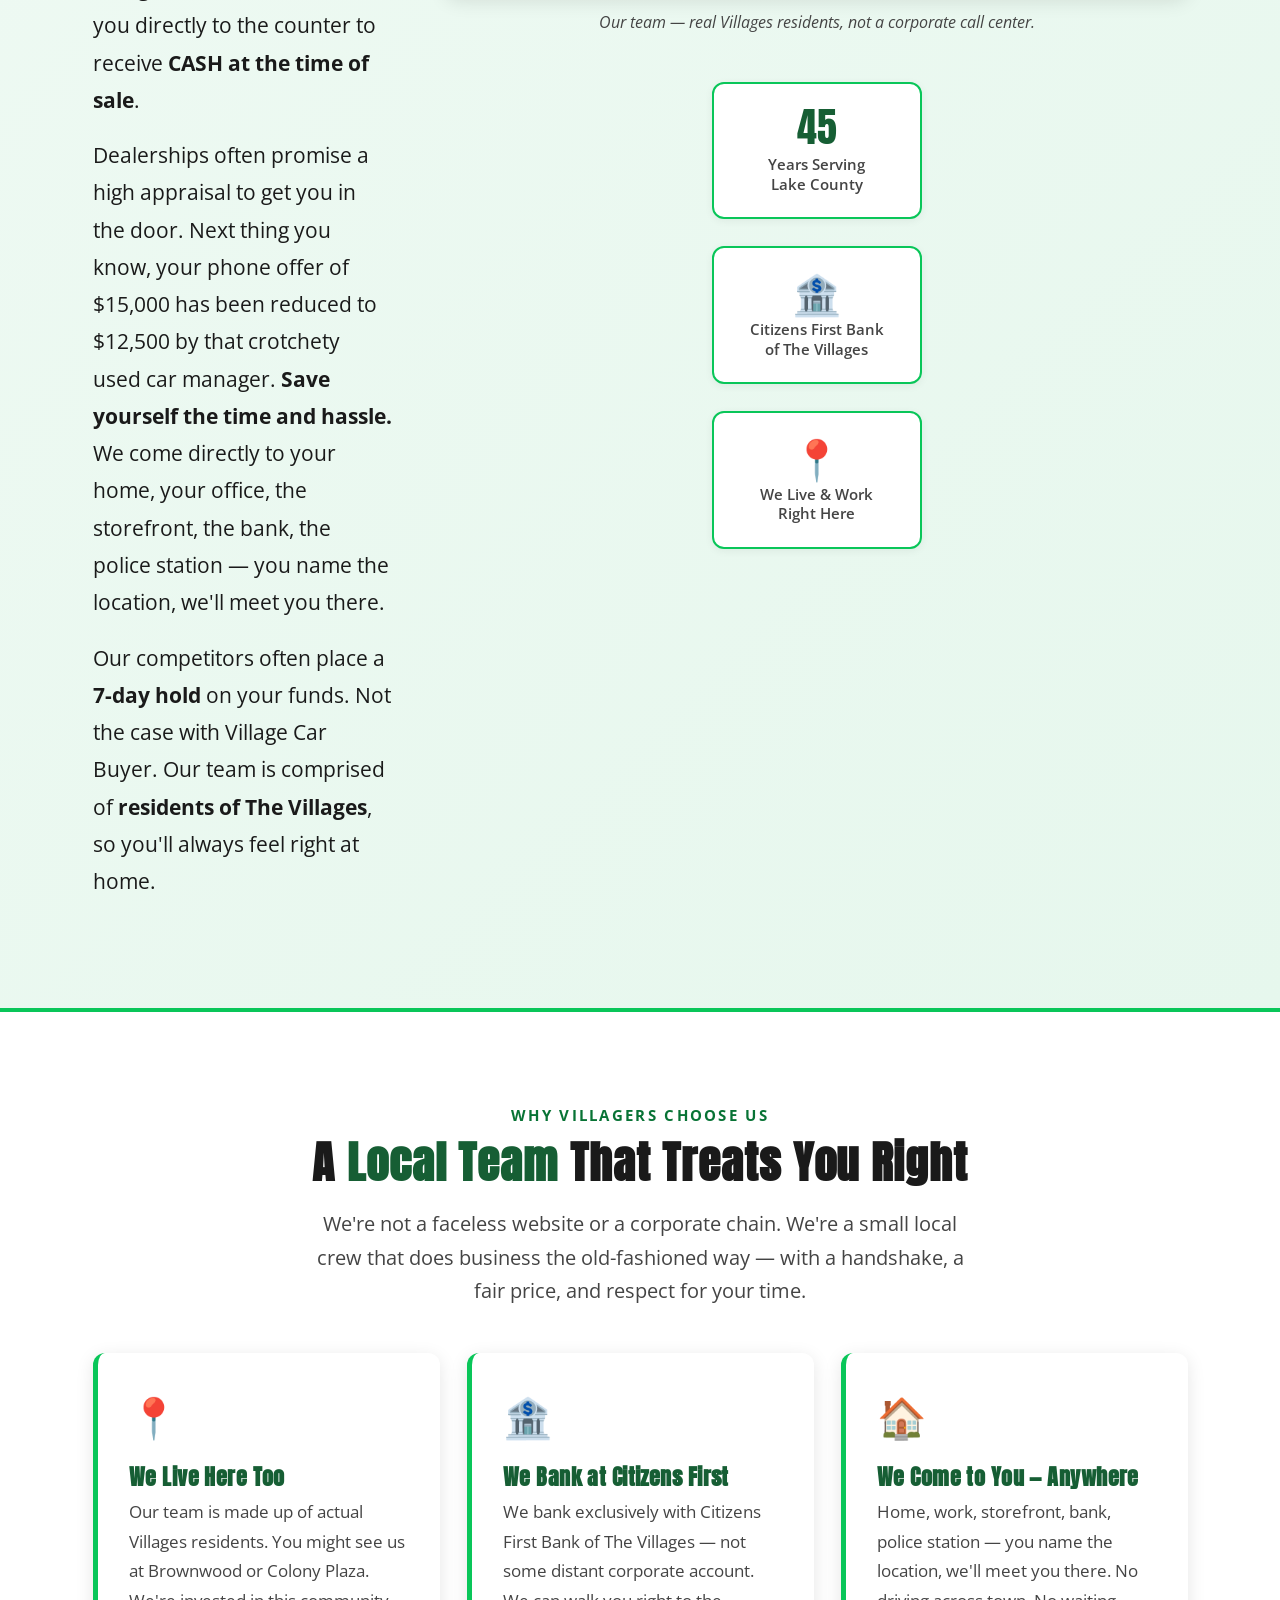
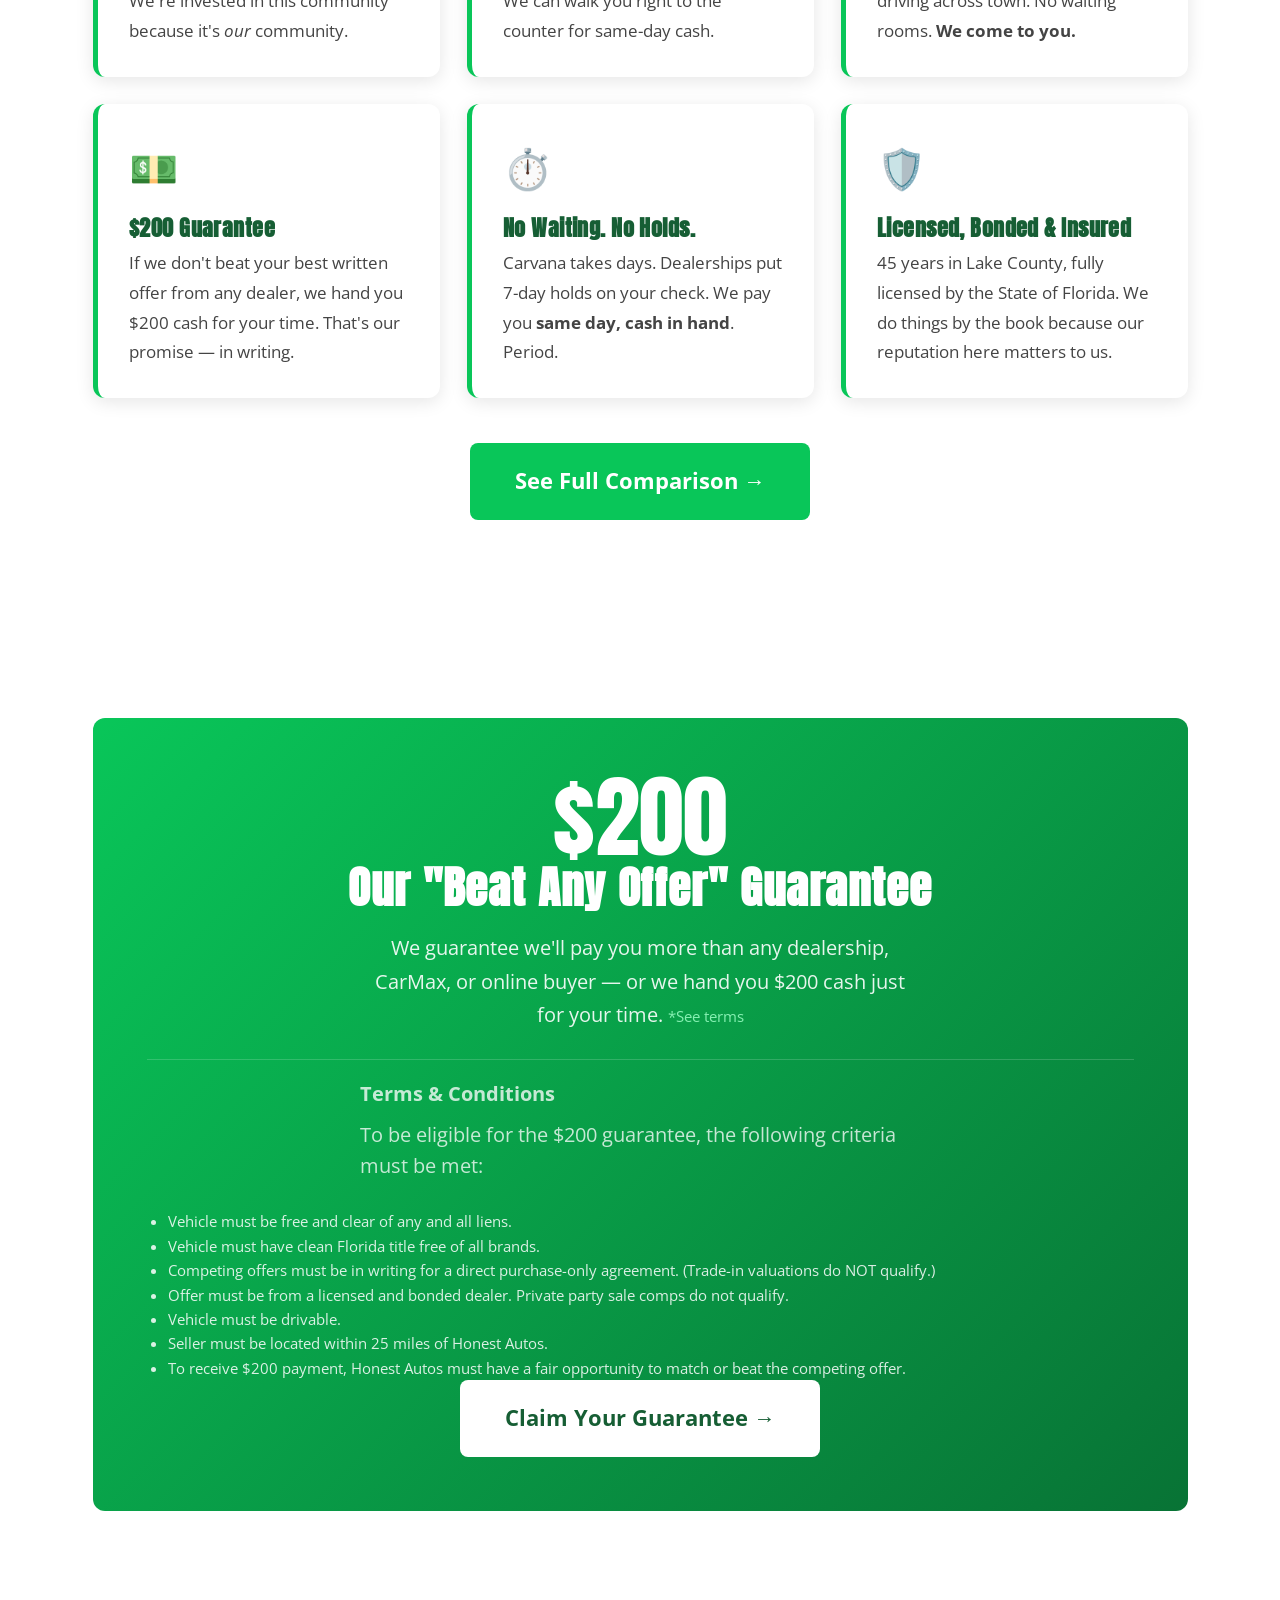
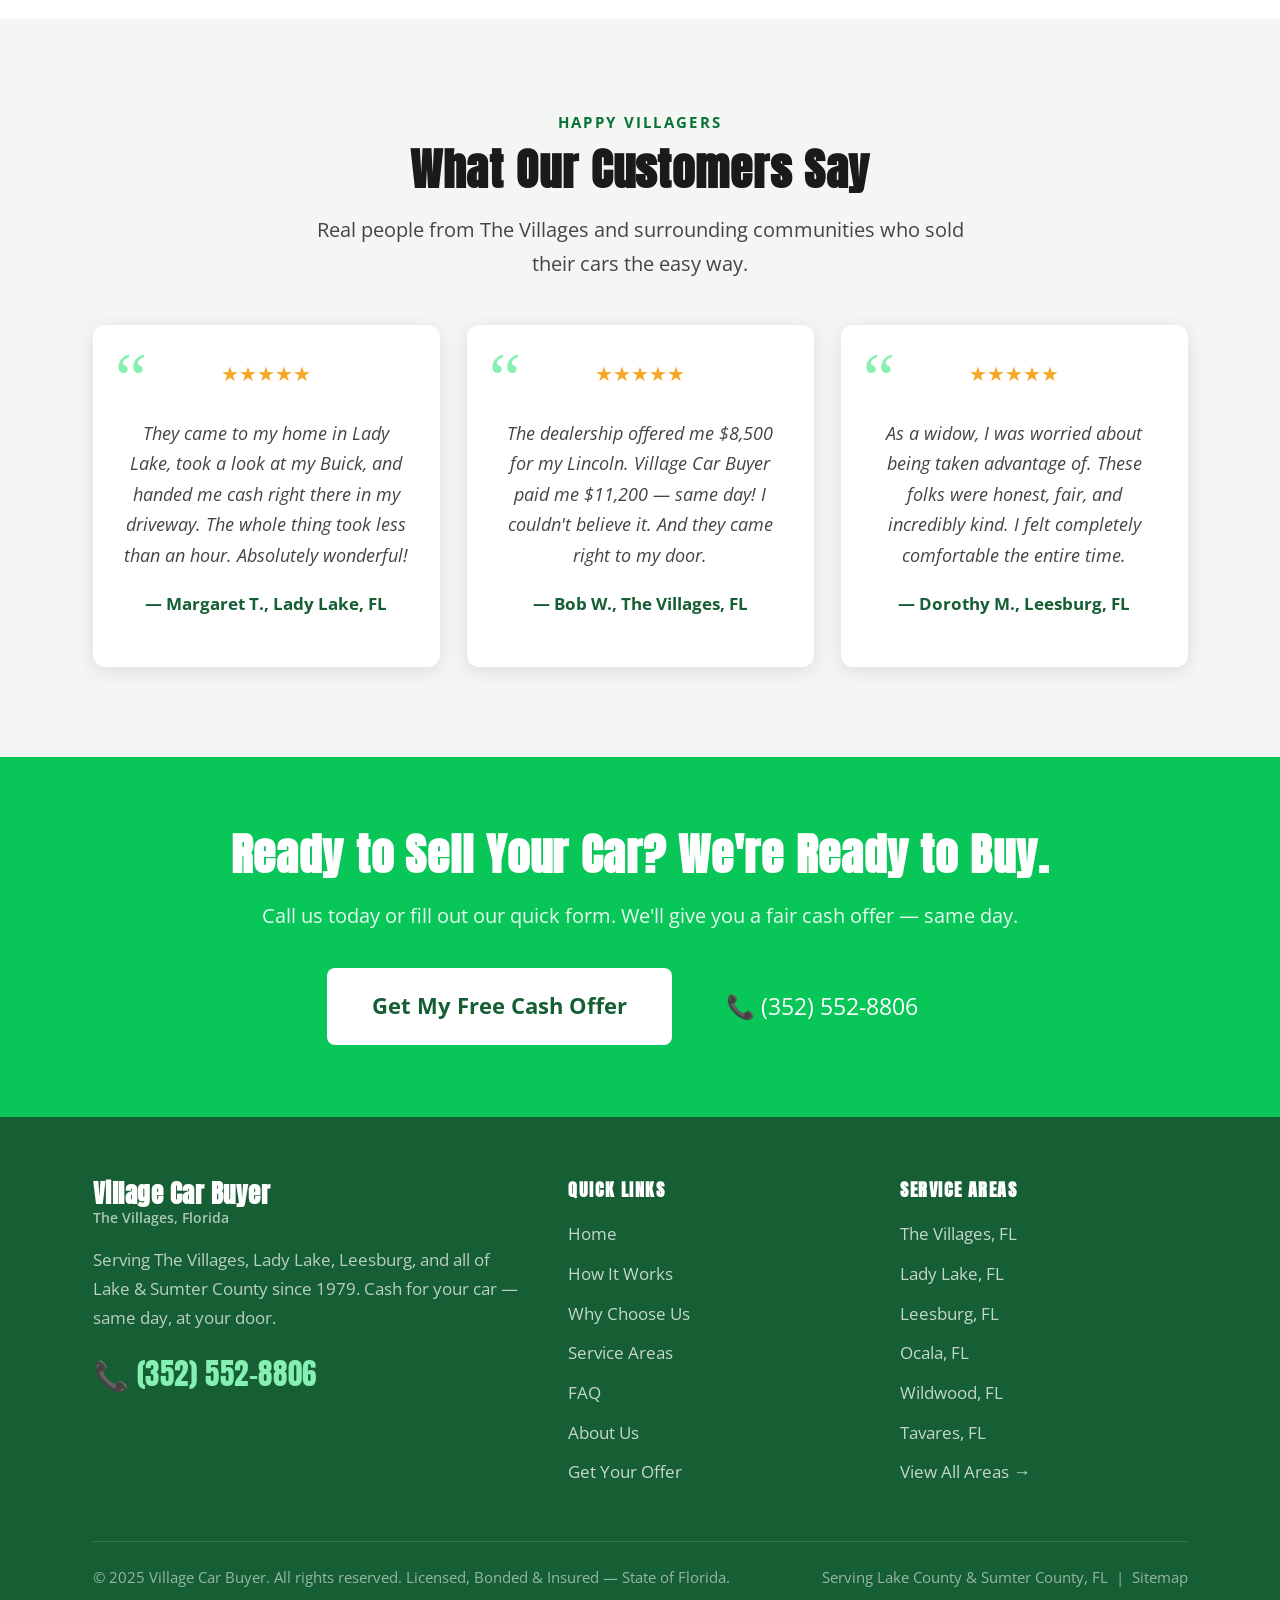
==== commit 3844b37c: "Integrate original website copy: crotchety dealer line, golf cart lifestyle, walk to the counter for" ====
--- a/index.html
+++ b/index.html
@@ -99,8 +99,8 @@
     <div class="hero-inner">
       <div class="hero-content">
         <p class="hero-tagline">🤠 Howdy Villagers!</p>
-        <h1>Your Neighbors Buy Cars in <span class="highlight">The Villages</span> — Cash, Same Day</h1>
-        <p class="hero-sub">We're not Carvana. We're not CarMax. We're a small local team that <strong>lives right here in The Villages</strong>. We come to your home, shake your hand, and pay you cash from Citizens First Bank — the same day.</p>
+        <h1>Your Neighborhood Dealer Buys Cars in <span class="highlight">The Villages</span> — Cash, Same Day</h1>
+        <p class="hero-sub">Whether you've downsized to a golf cart, are moving, or simply looking to purchase a new vehicle — we'll pay <strong>top dollar</strong> for your used car. We come right to your home and walk you to the counter at Citizens First Bank to receive <strong>cash at the time of sale</strong>.</p>
         <div class="hero-actions">
           <a href="contact.html" class="btn btn--primary btn--lg">Get My Free Offer</a>
           <a href="tel:+13525528806" class="btn--phone">📞 (352) 552-8806</a>
@@ -198,10 +198,13 @@
         <p class="section-label" style="color:var(--green-primary);">Not a Corporation. Your Neighbors.</p>
         <h2 class="section-title" style="color:var(--green-dark);">We Live in The Villages. <br>We Bank in The Villages. <br>We <em>Are</em> The Villages.</h2>
         <p style="font-size:1.15rem;line-height:1.8;max-width:700px;">
-          When you call Village Car Buyer, you're not talking to a call center in another state. You're talking to someone who golfs at the same courses you do, eats at the same restaurants, and shops at the same Publix. We bank exclusively with <strong>Citizens First Bank of The Villages</strong> — not some corporate bank in New York. When we hand you cash, it's from right here in our community.
+          When you call Village Car Buyer, you're not talking to a call center in another state. You're talking to someone who golfs at the same courses, eats at the same restaurants, and shops at the same Publix. We bank exclusively with <strong>Citizens First Bank of The Villages</strong> — and we can walk you directly to the counter to receive <strong>CASH at the time of sale</strong>.
         </p>
         <p style="font-size:1.15rem;line-height:1.8;max-width:700px;margin-top:1rem;">
-          Carvana will send a stranger with a flatbed. CarMax will make you sit in a waiting room for two hours. <strong>We'll pull into your driveway, shake your hand, and have you paid before lunch.</strong> That's the difference between a national corporation and a local team that cares about its neighbors.
+          Dealerships often promise a high appraisal to get you in the door. Next thing you know, your phone offer of $15,000 has been reduced to $12,500 by that crotchety used car manager. <strong>Save yourself the time and hassle.</strong> We come directly to your home, your office, the storefront, the bank, the police station — you name the location, we'll meet you there.
+        </p>
+        <p style="font-size:1.15rem;line-height:1.8;max-width:700px;margin-top:1rem;">
+          Our competitors often place a <strong>7-day hold</strong> on your funds. Not the case with Village Car Buyer. Our team is comprised of <strong>residents of The Villages</strong>, so you'll always feel right at home.
         </p>
       </div>
       <div class="local-right">
@@ -248,8 +251,8 @@
       </div>
       <div class="reason-card">
         <div class="reason-icon">🏠</div>
-        <h3>We Come to Your Door</h3>
-        <p>Your driveway, your lanai, the bank parking lot — wherever you're comfortable. No driving across town. No waiting rooms. We come to <em>you</em>.</p>
+        <h3>We Come to You — Anywhere</h3>
+        <p>Home, work, storefront, bank, police station — you name the location, we'll meet you there. No driving across town. No waiting rooms. <strong>We come to you.</strong></p>
       </div>
       <div class="reason-card">
         <div class="reason-icon">💵</div>
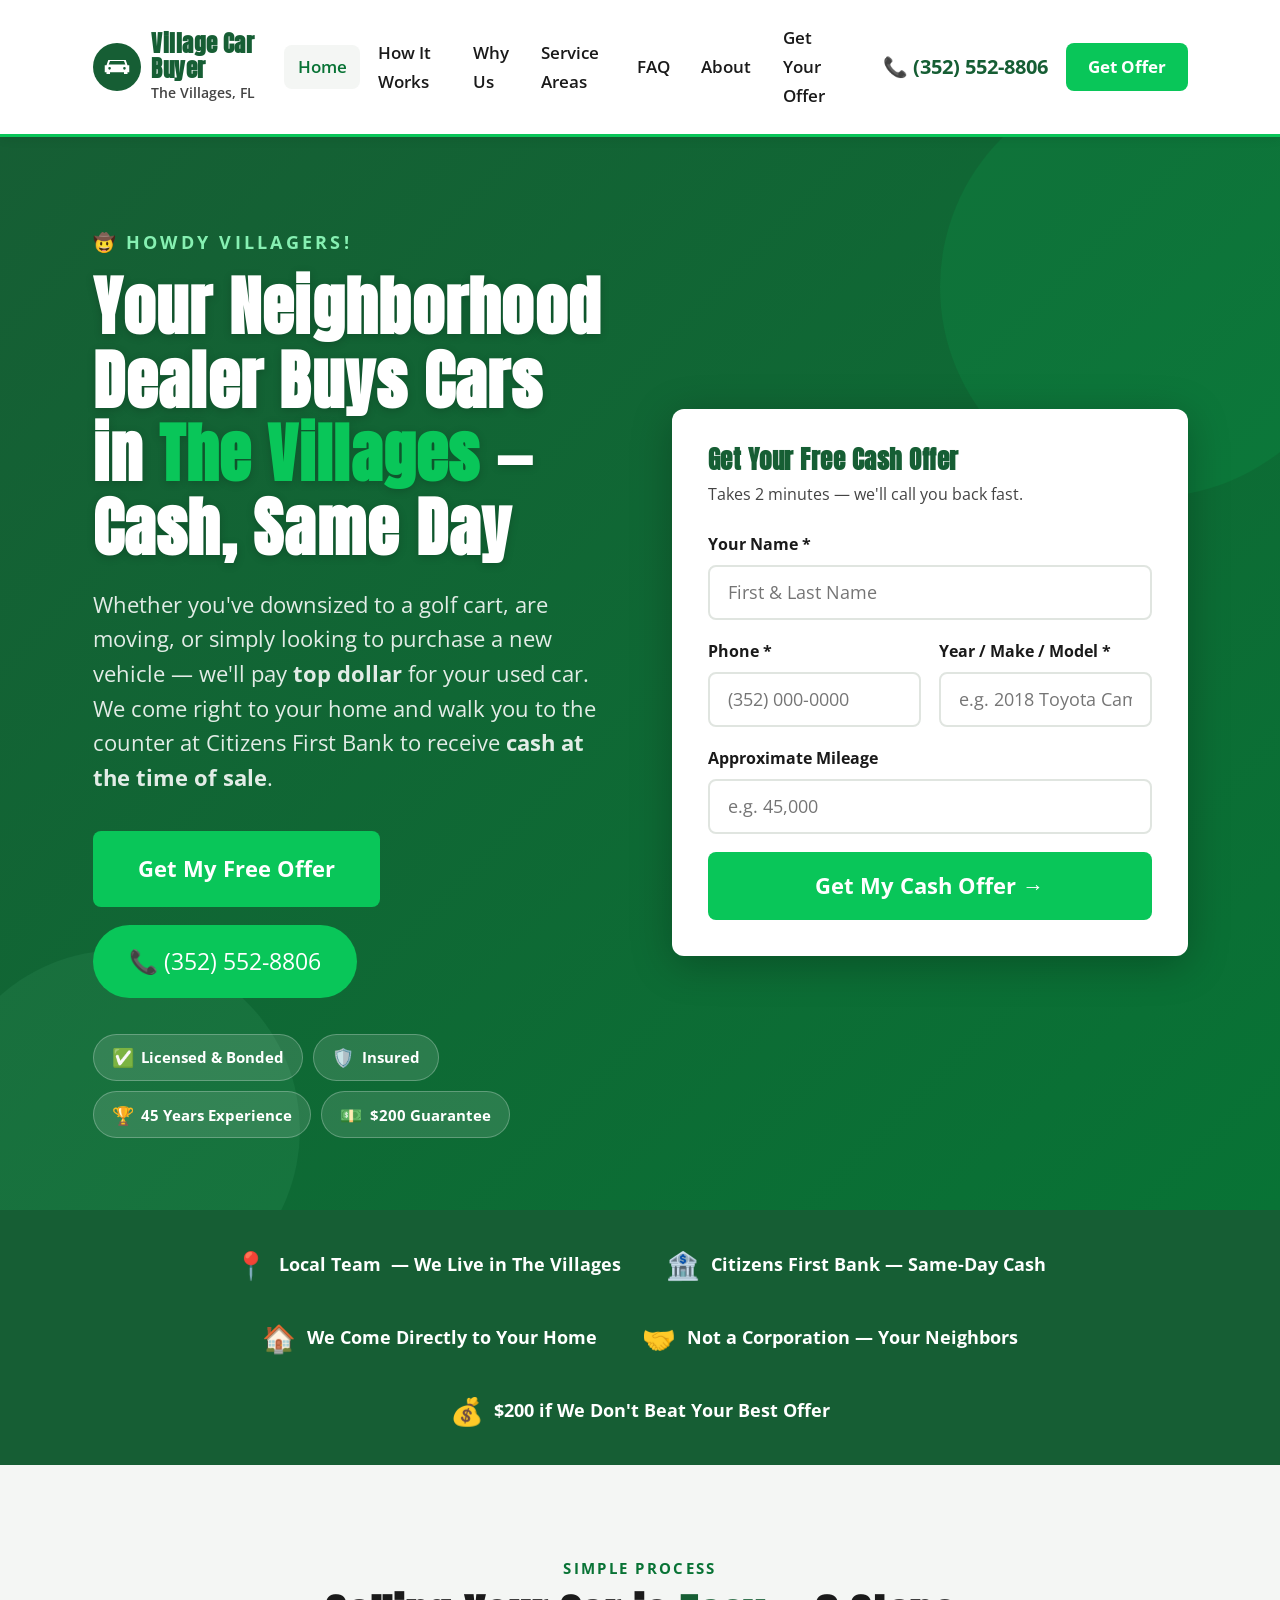
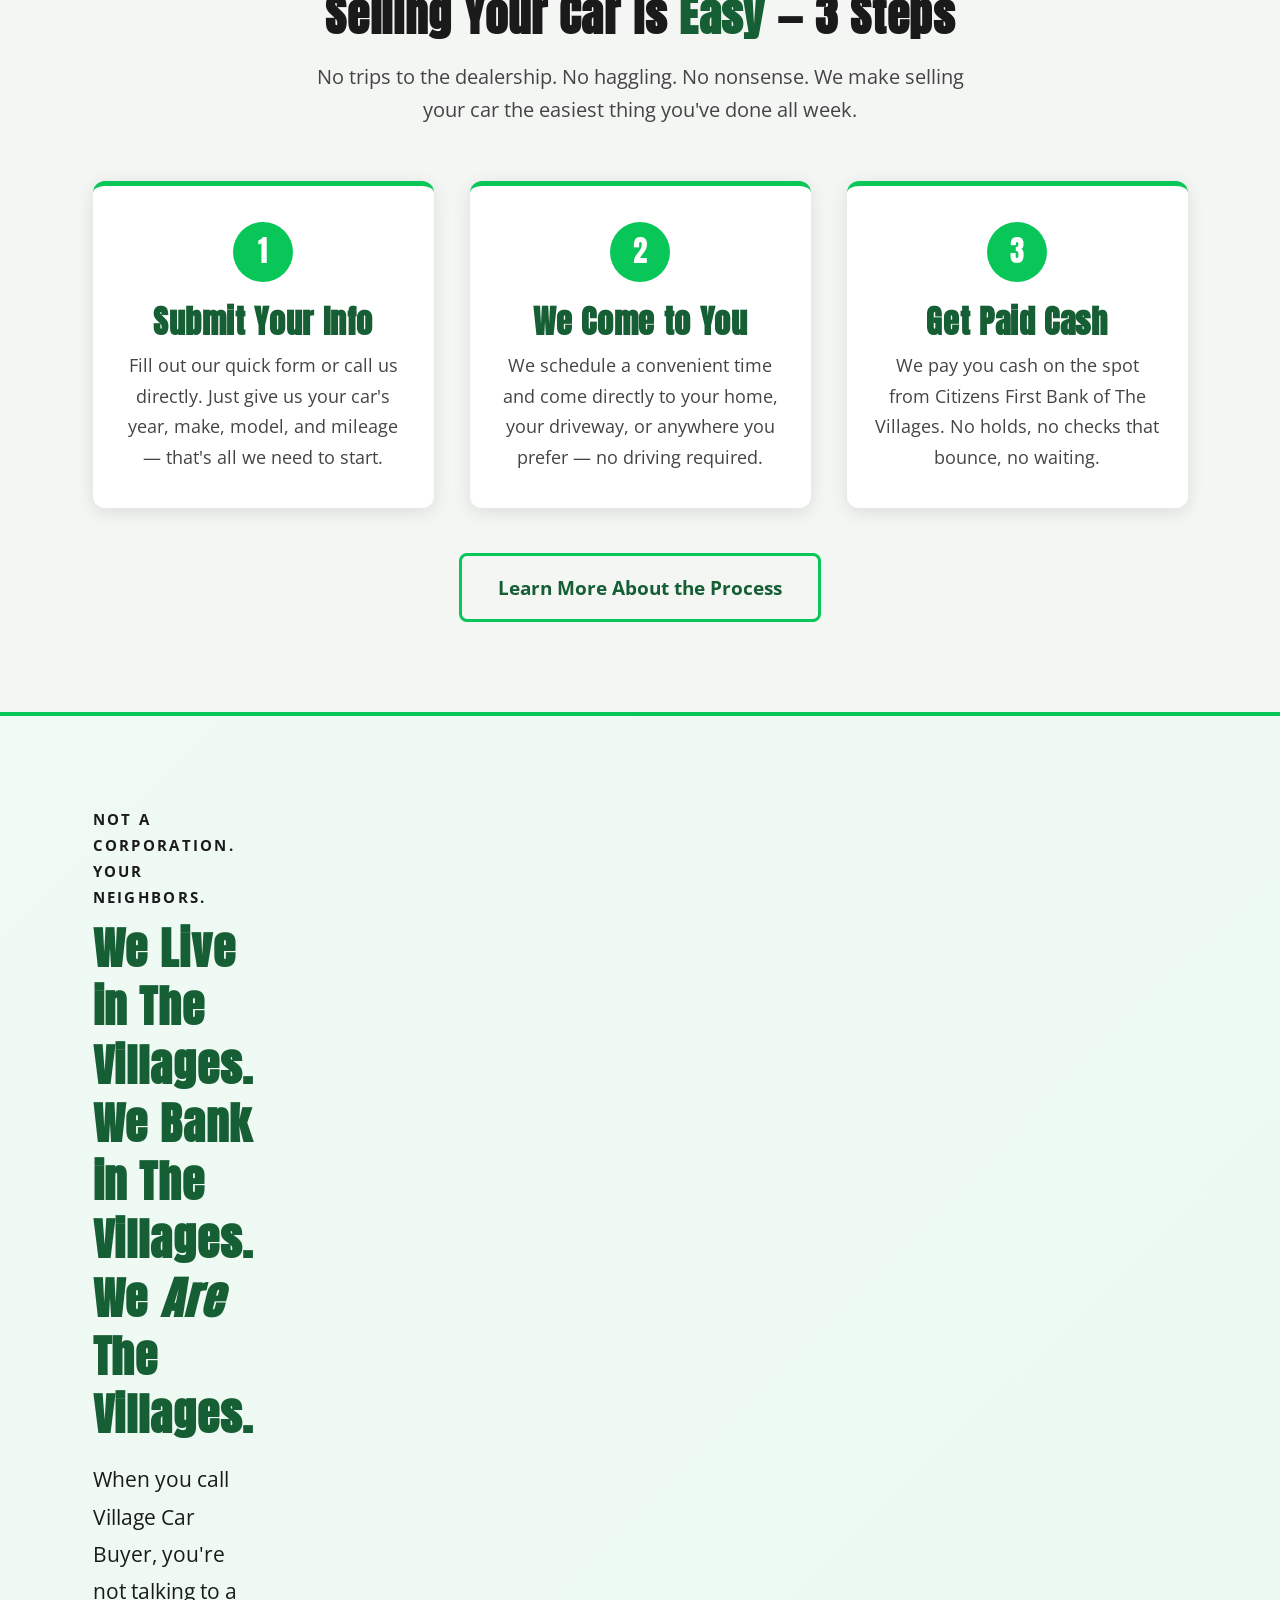
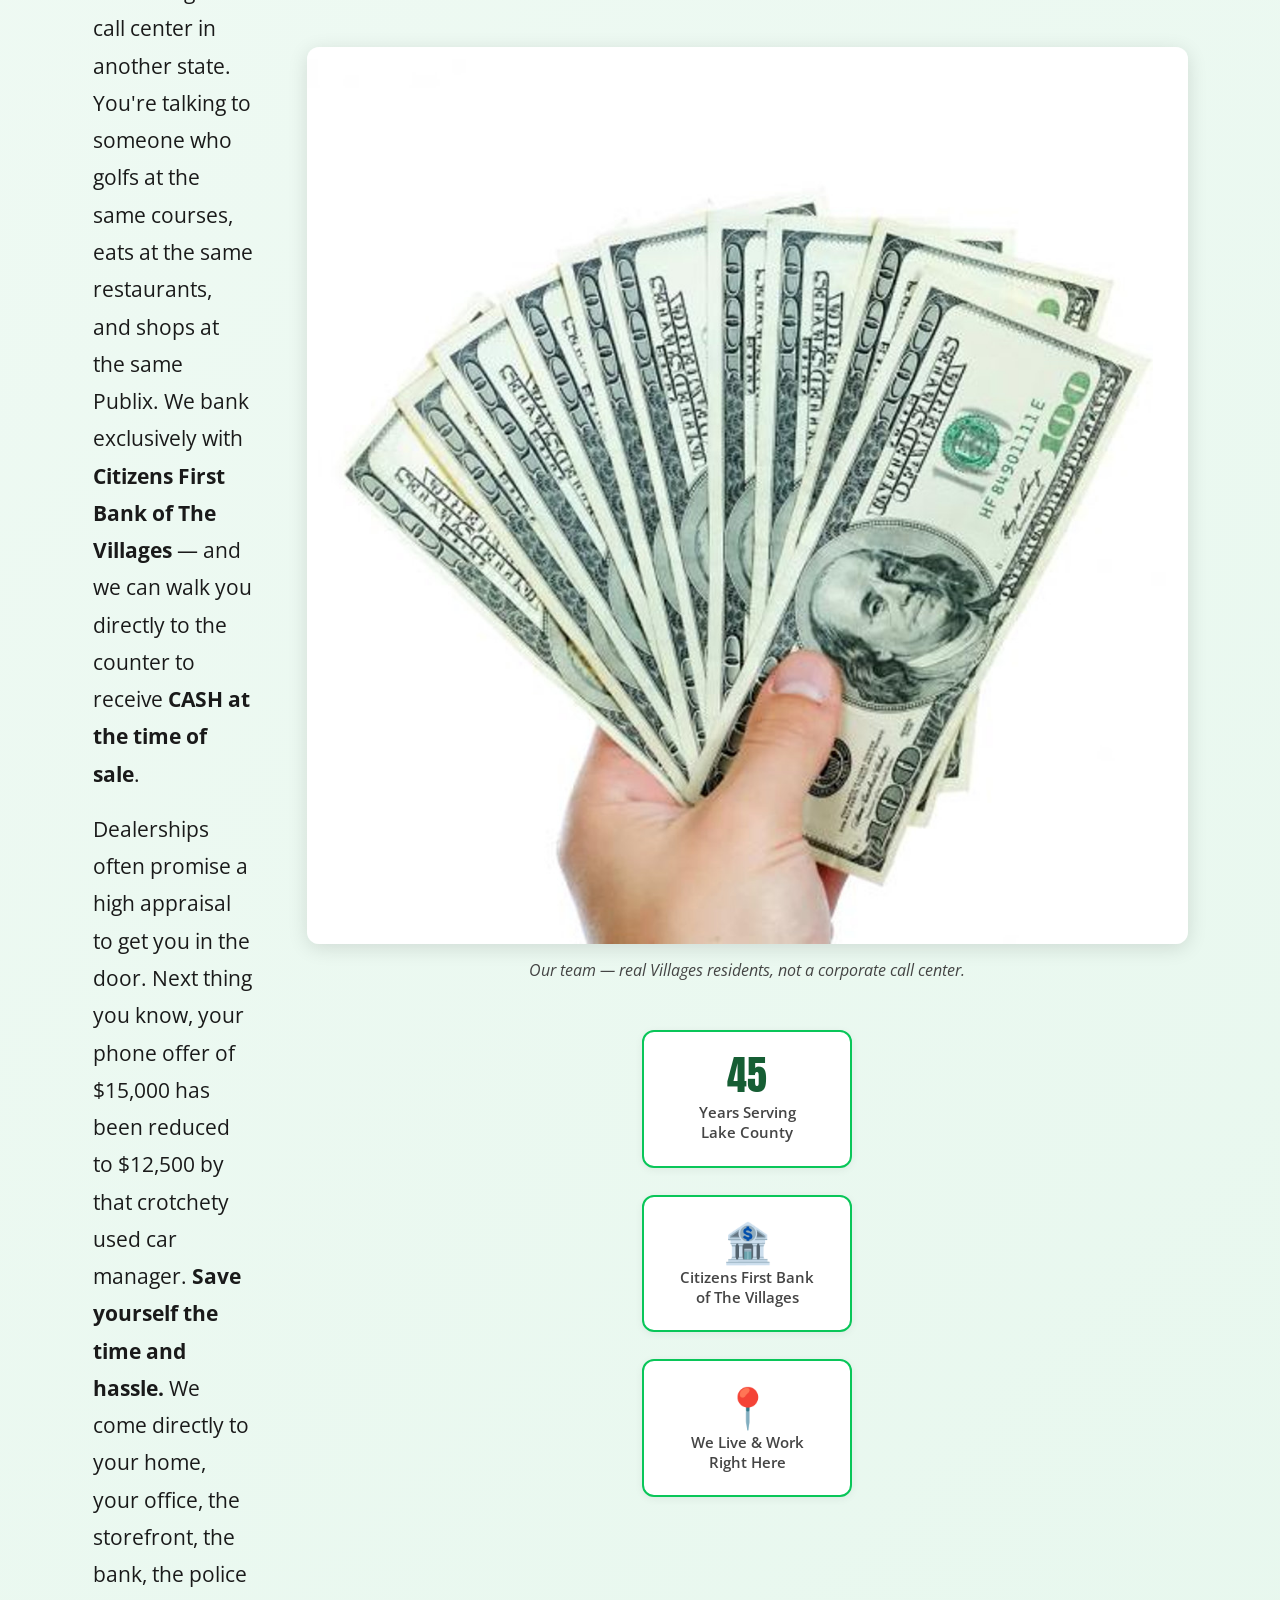
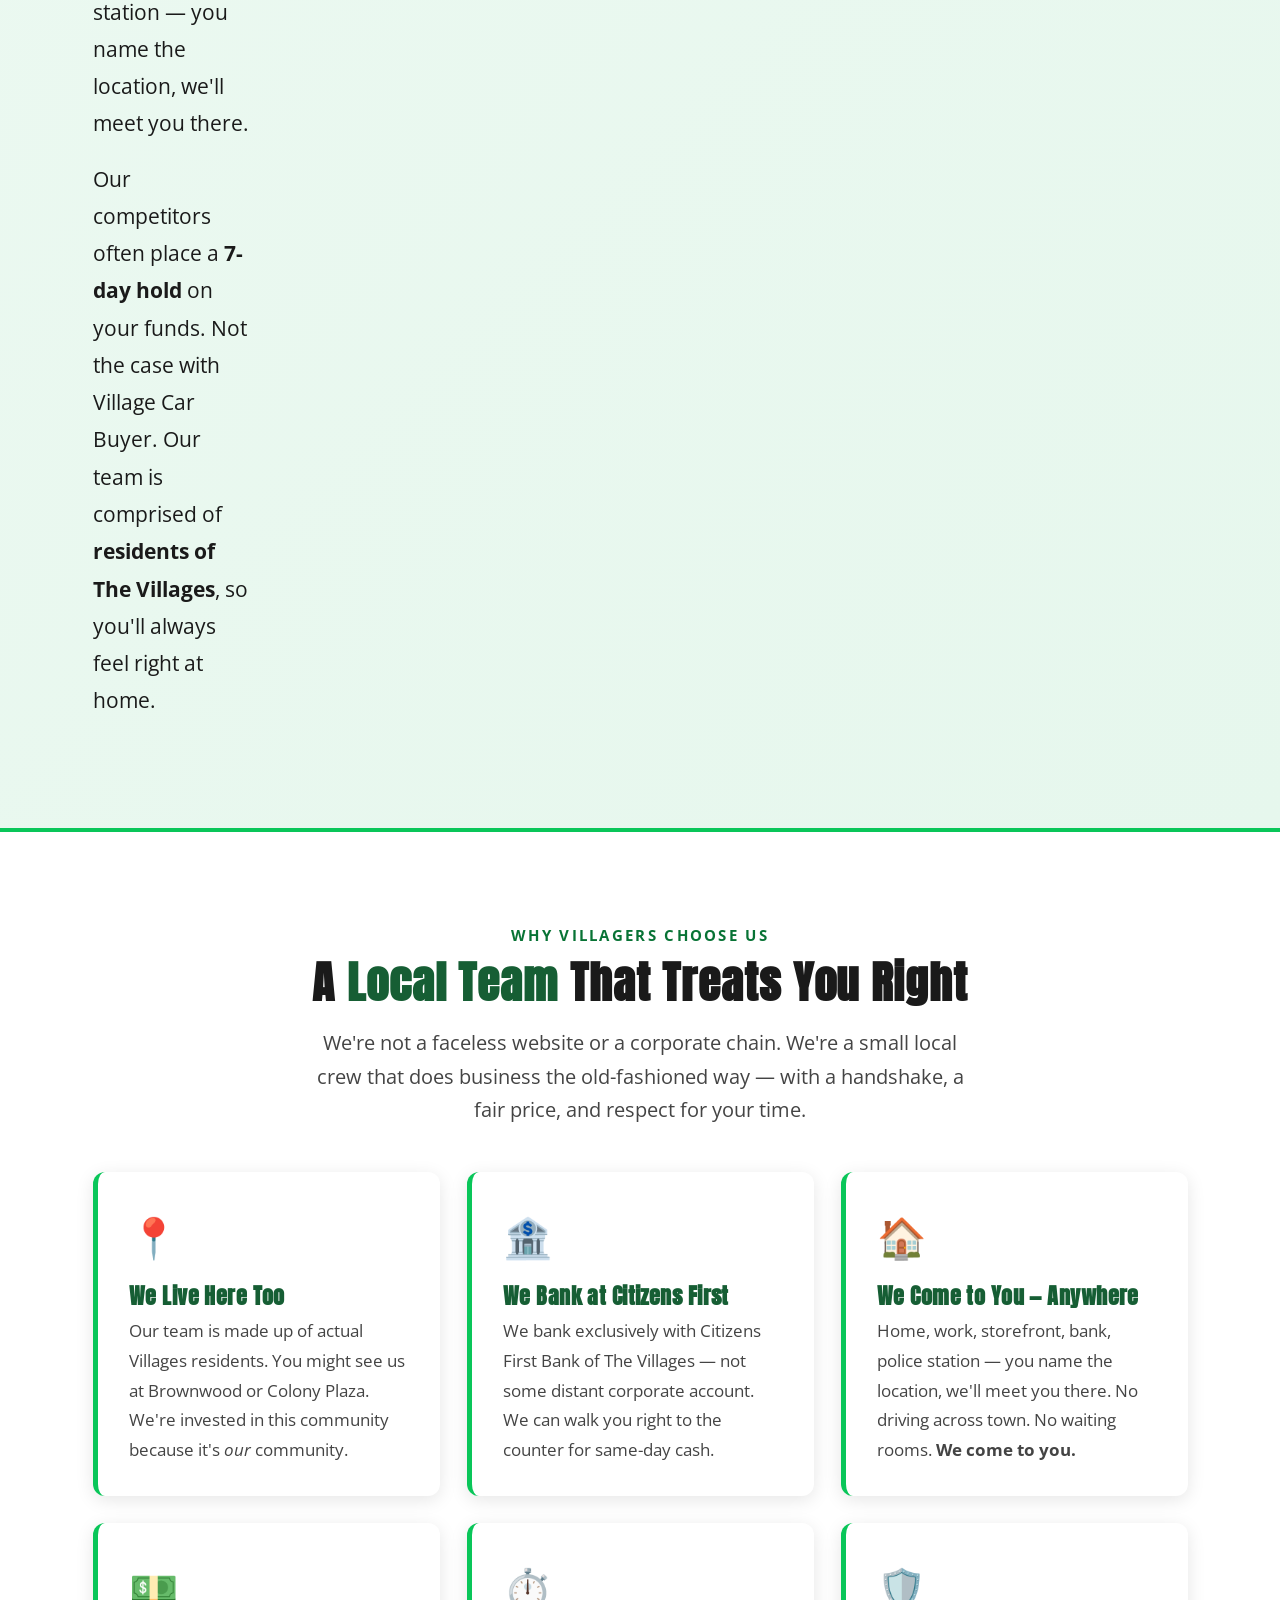
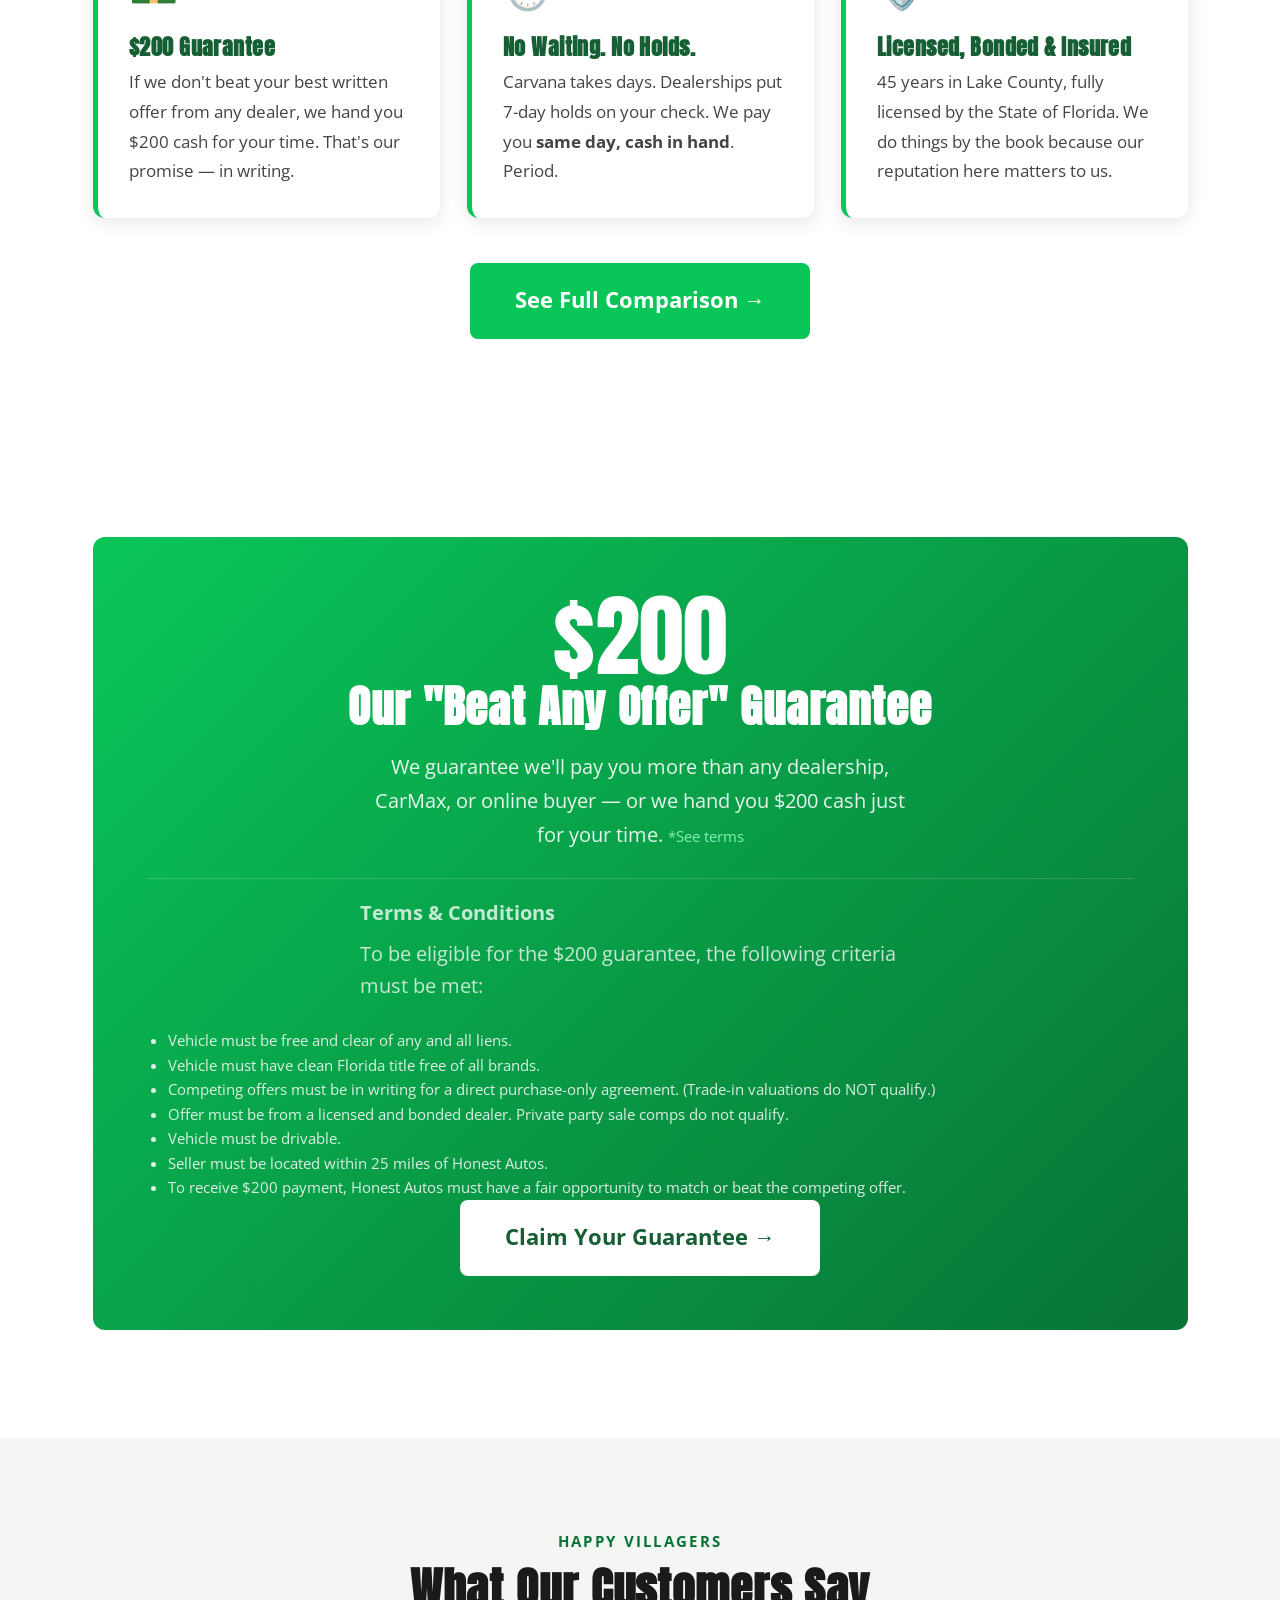
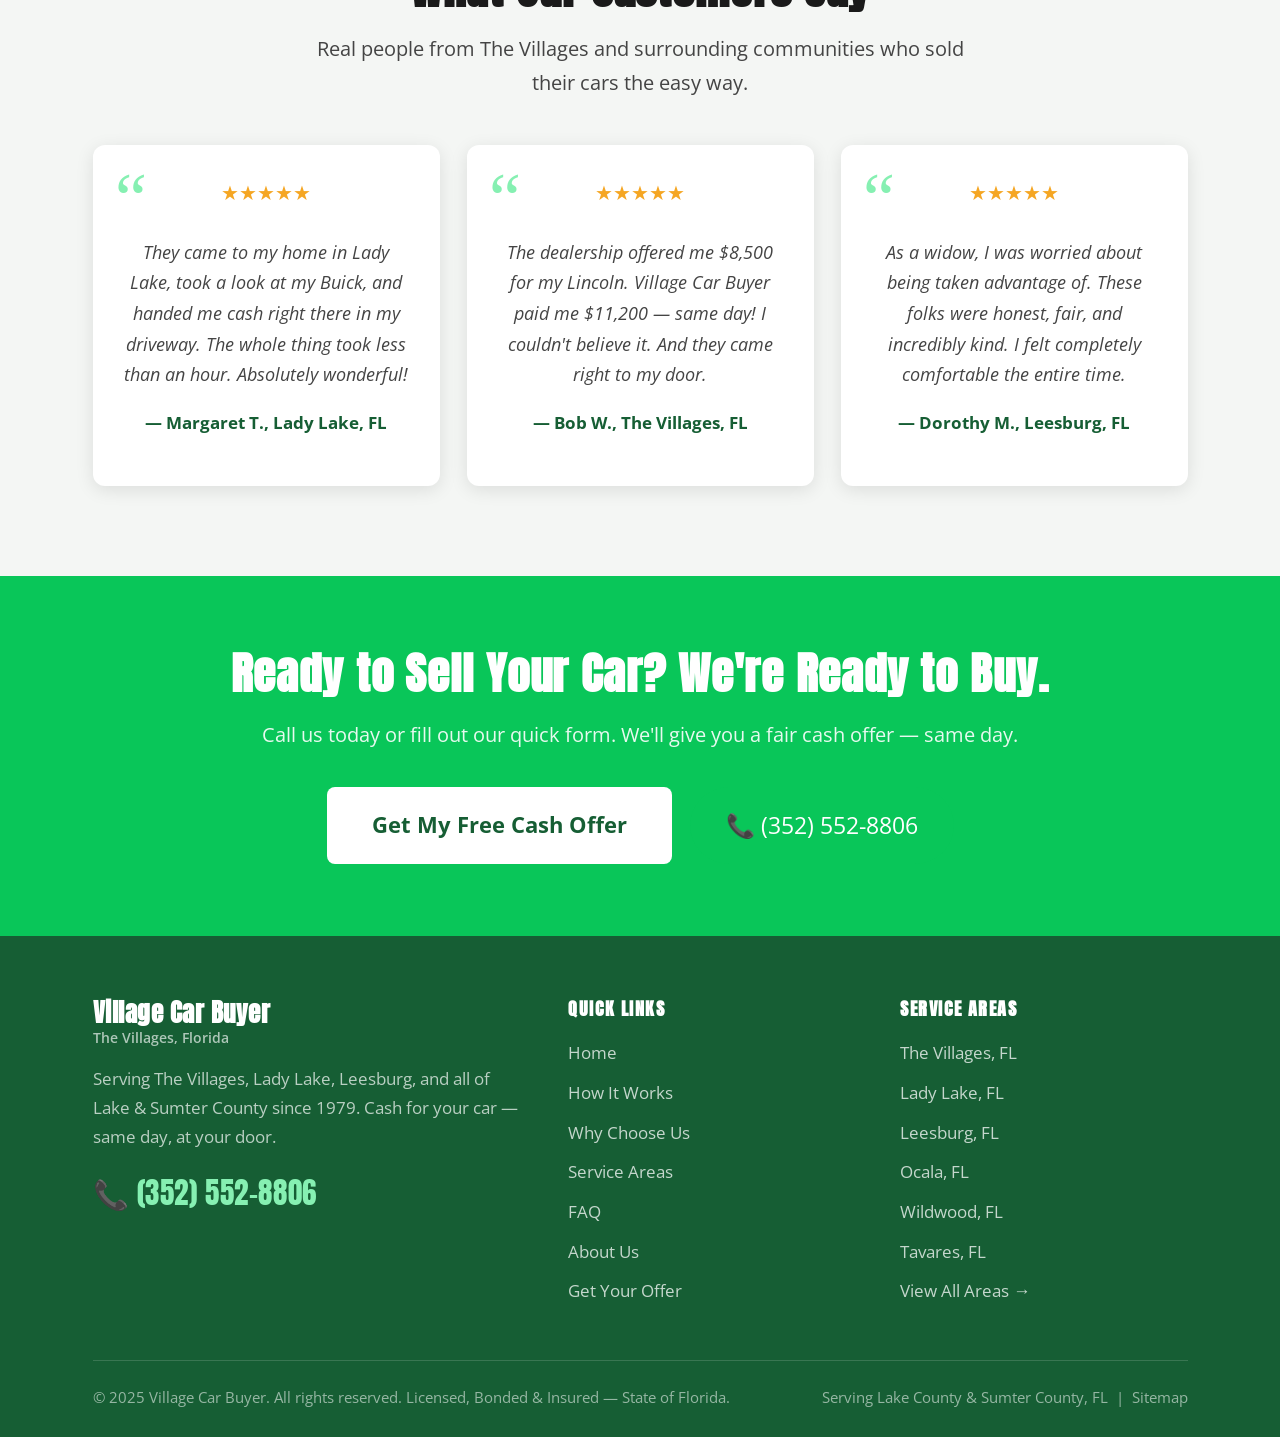
==== commit fe83a77b: "Fix SEO: non-www canonicals, sitemap lastmod, 404 page, www redirect, robots.txt" ====
--- a/index.html
+++ b/index.html
@@ -6,12 +6,12 @@
   <title>Village Car Buyer | Sell Your Car for Cash in The Villages, FL — Same Day</title>
   <meta name="description" content="We buy used cars in The Villages, FL — cash paid same day, we come to your home. Licensed, bonded, insured. 45 years local experience. $200 guarantee we'll beat your best offer. Call (352) 552-8806." />
   <meta name="keywords" content="sell my car The Villages FL, cash for cars The Villages, we buy cars Lady Lake FL, sell car for cash Lake County FL, used car buyer The Villages Florida" />
-  <link rel="canonical" href="https://www.villagecarbuyer.com/index.html" />
+  <link rel="canonical" href="https://villagecarbuyer.com/" />
 
   <!-- Open Graph -->
   <meta property="og:title" content="Village Car Buyer | Cash for Cars in The Villages, FL" />
   <meta property="og:description" content="We buy used cars — cash same day, we come to you. Licensed, bonded, insured. 45 years local experience. $200 guarantee." />
-  <meta property="og:url" content="https://www.villagecarbuyer.com/" />
+  <meta property="og:url" content="https://villagecarbuyer.com/" />
   <meta property="og:type" content="website" />
   <meta property="og:locale" content="en_US" />
 
@@ -22,7 +22,7 @@
     "@type": "AutoDealer",
     "name": "Village Car Buyer",
     "description": "We buy used cars from residents of The Villages and surrounding communities. Cash paid same day. Licensed, bonded, insured.",
-    "url": "https://www.villagecarbuyer.com",
+    "url": "https://villagecarbuyer.com",
     "telephone": "+13525528806",
     "areaServed": [
       "The Villages, FL", "Lady Lake, FL", "Leesburg, FL",
@@ -119,7 +119,7 @@
         <form action="https://formsubmit.co/CFEautos@gmail.com" method="POST" data-validate>
           <input type="hidden" name="_subject" value="New Car Offer Request — Village Car Buyer" />
           <input type="hidden" name="_cc" value="Don@honestautos.com,Dale@honestautos.com" />
-          <input type="hidden" name="_next" value="https://www.villagecarbuyer.com/thank-you.html" />
+          <input type="hidden" name="_next" value="https://villagecarbuyer.com/thank-you.html" />
           <input type="hidden" name="_captcha" value="false" />
           <div class="form-group">
             <label for="name-hero">Your Name *</label>
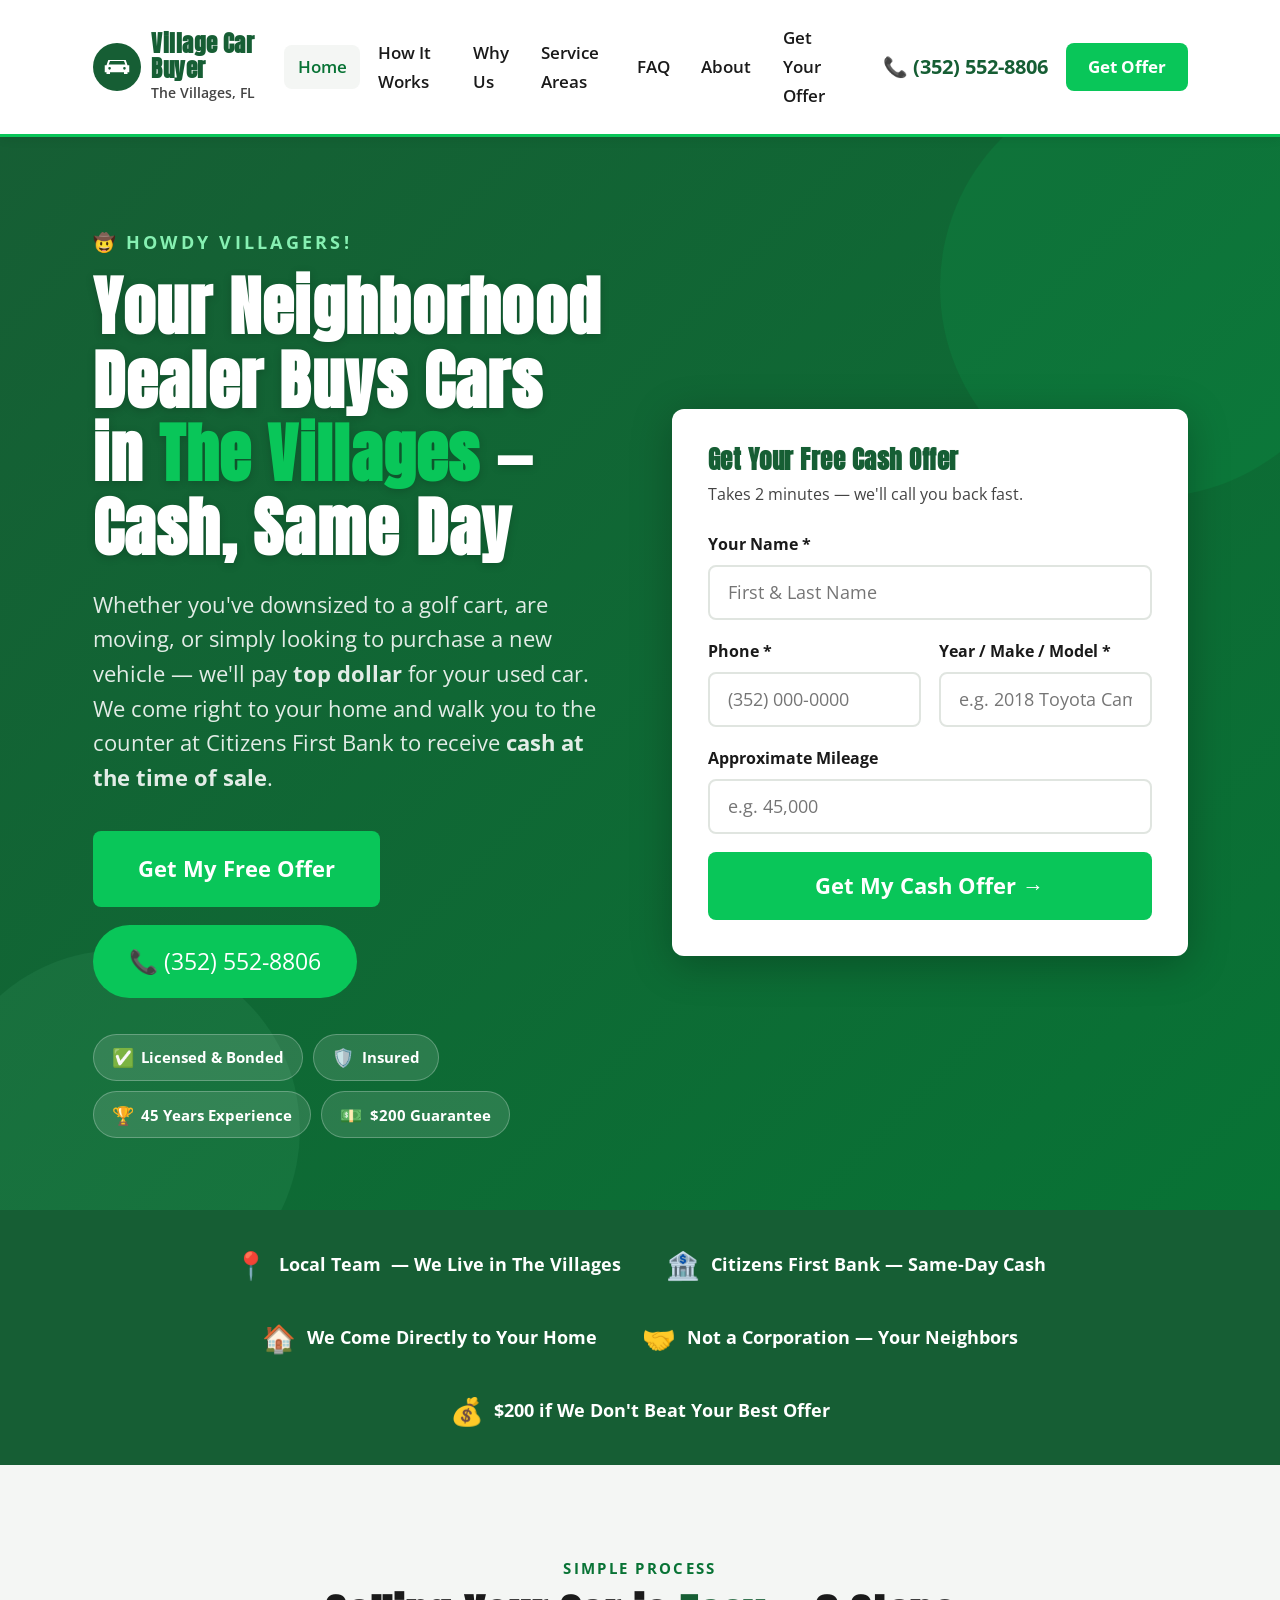
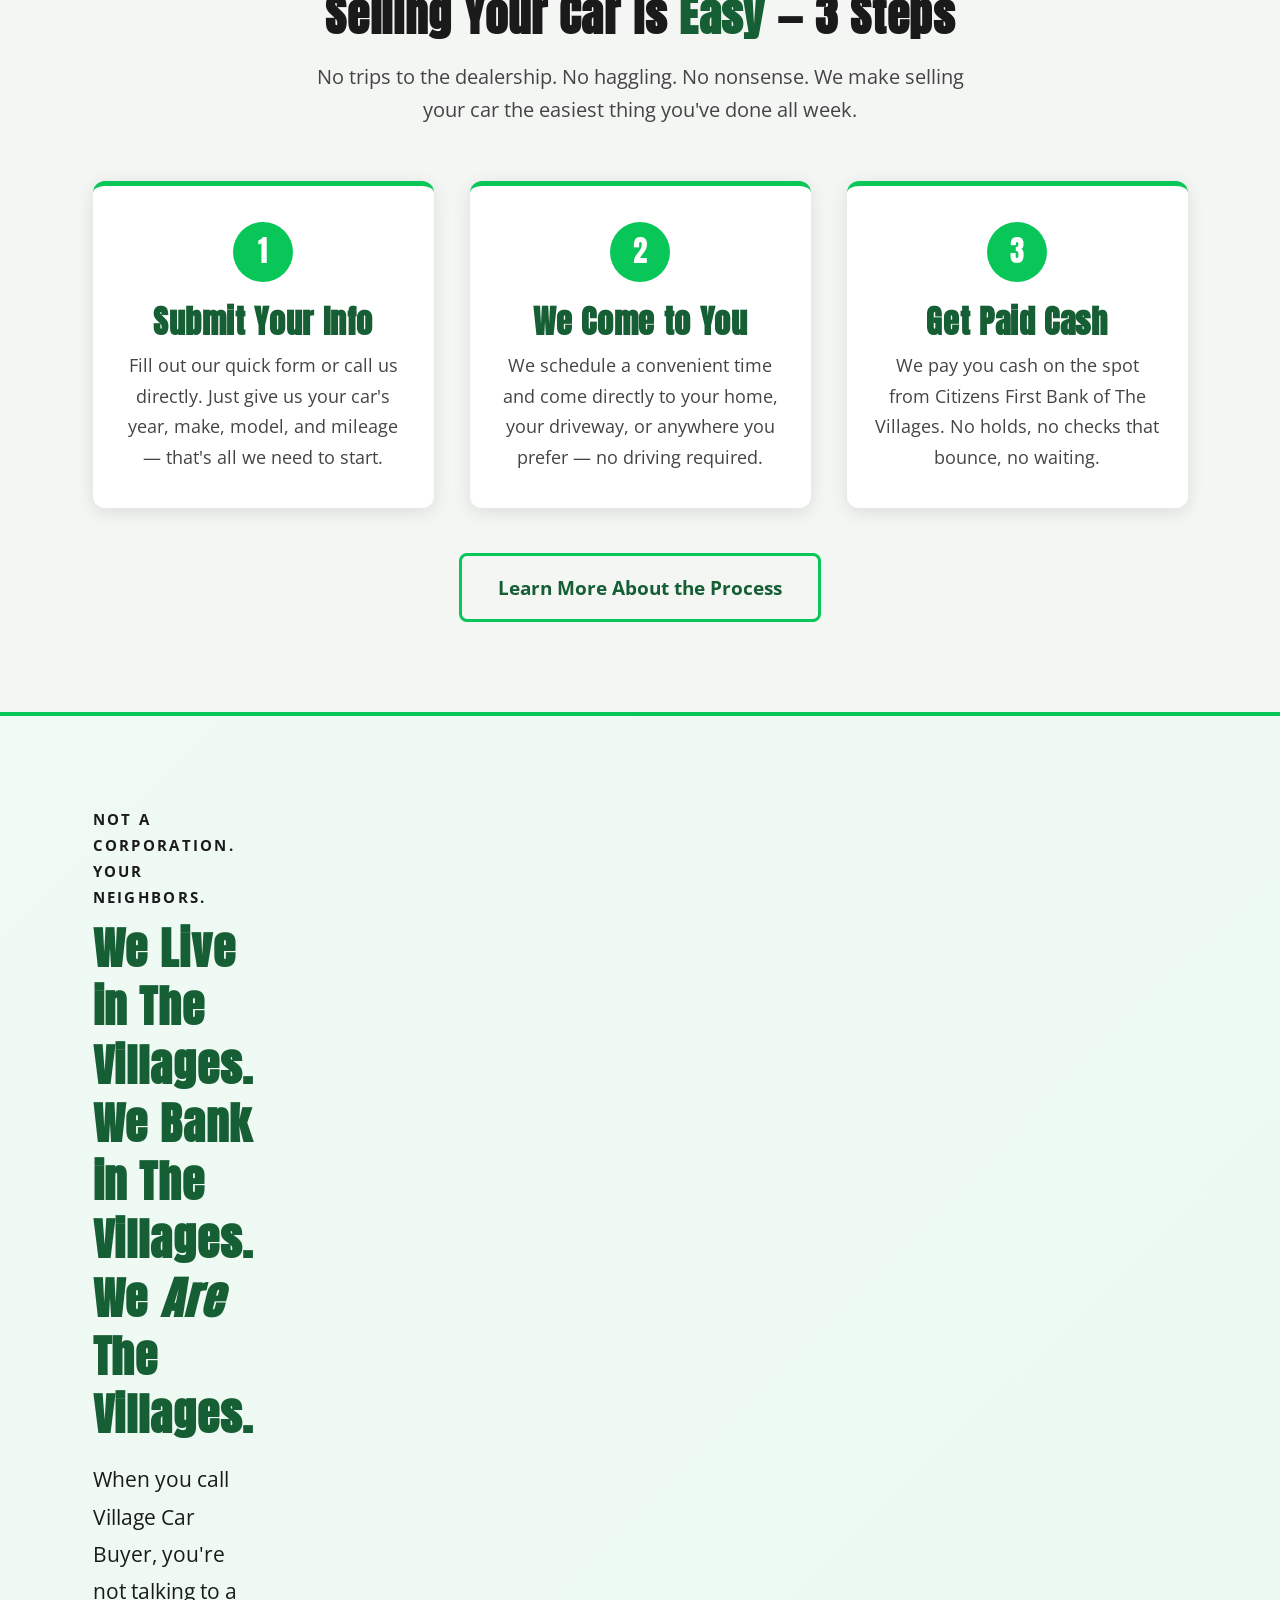
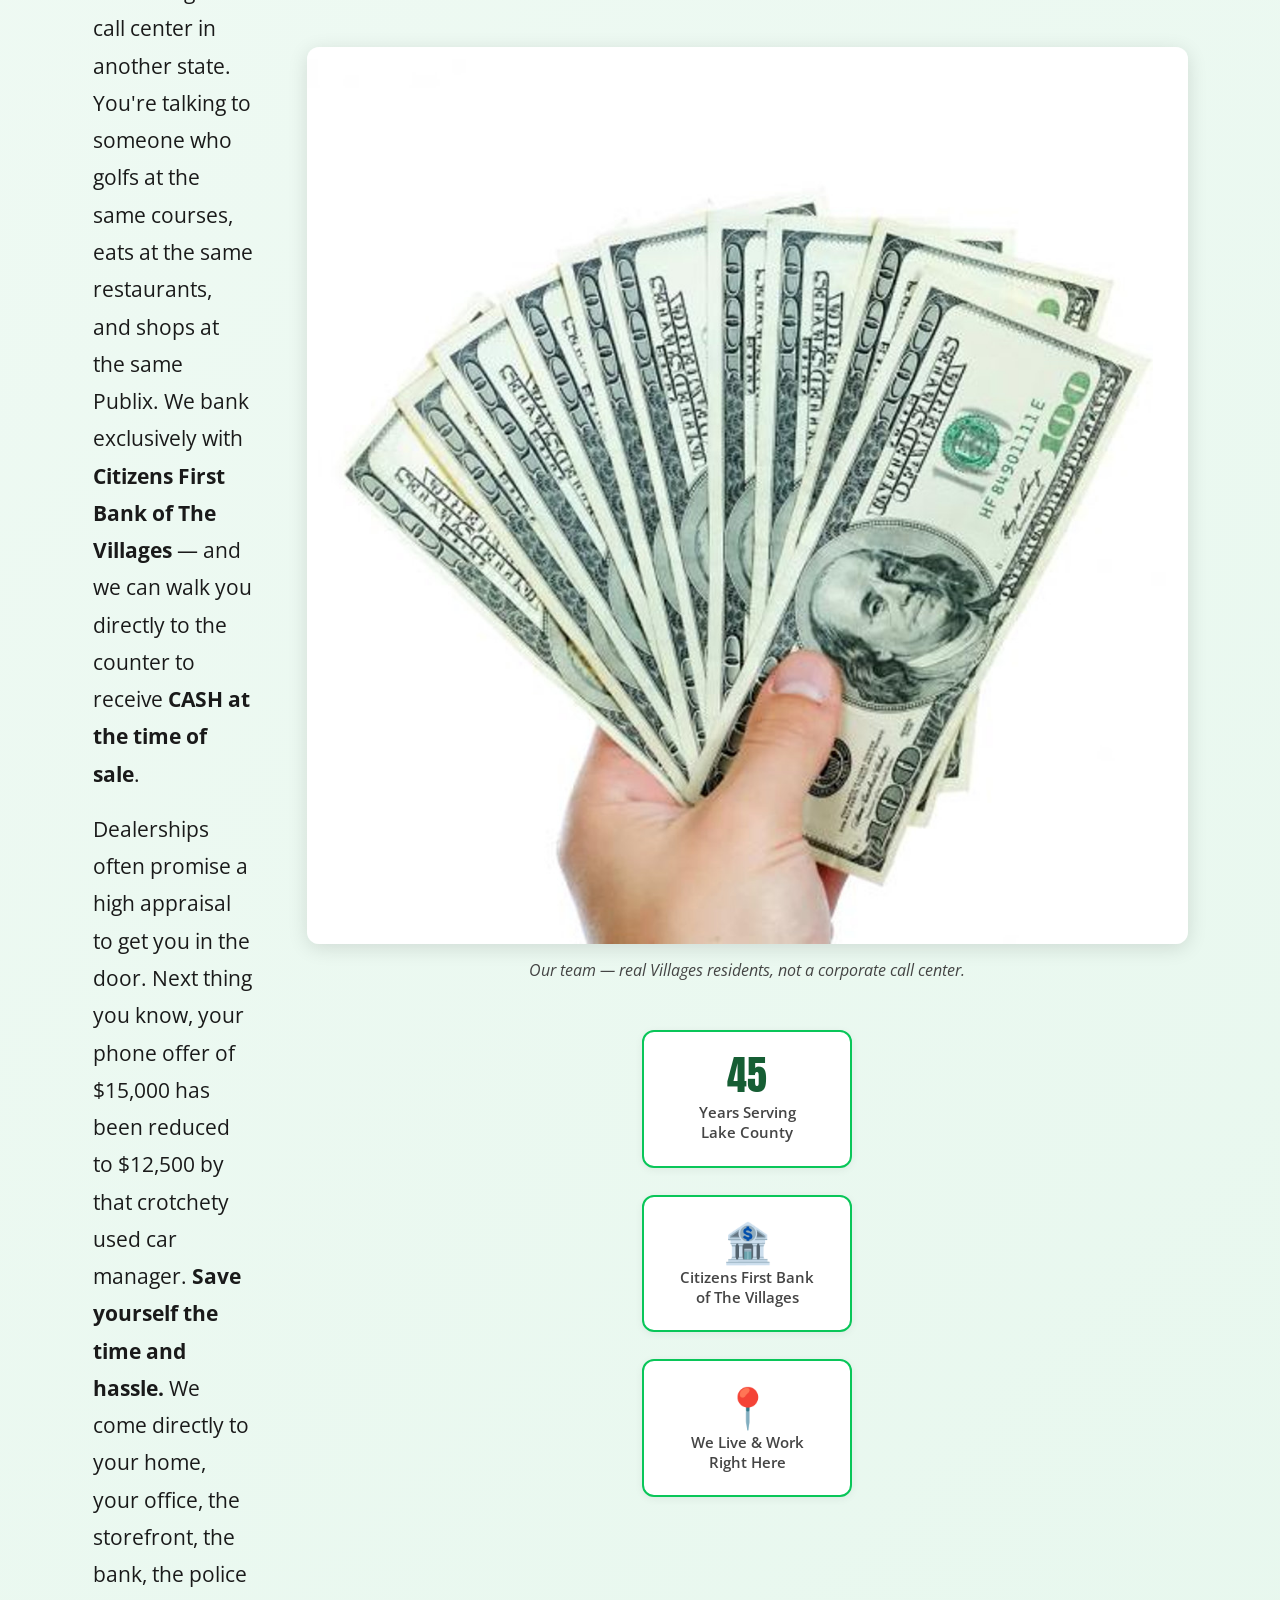
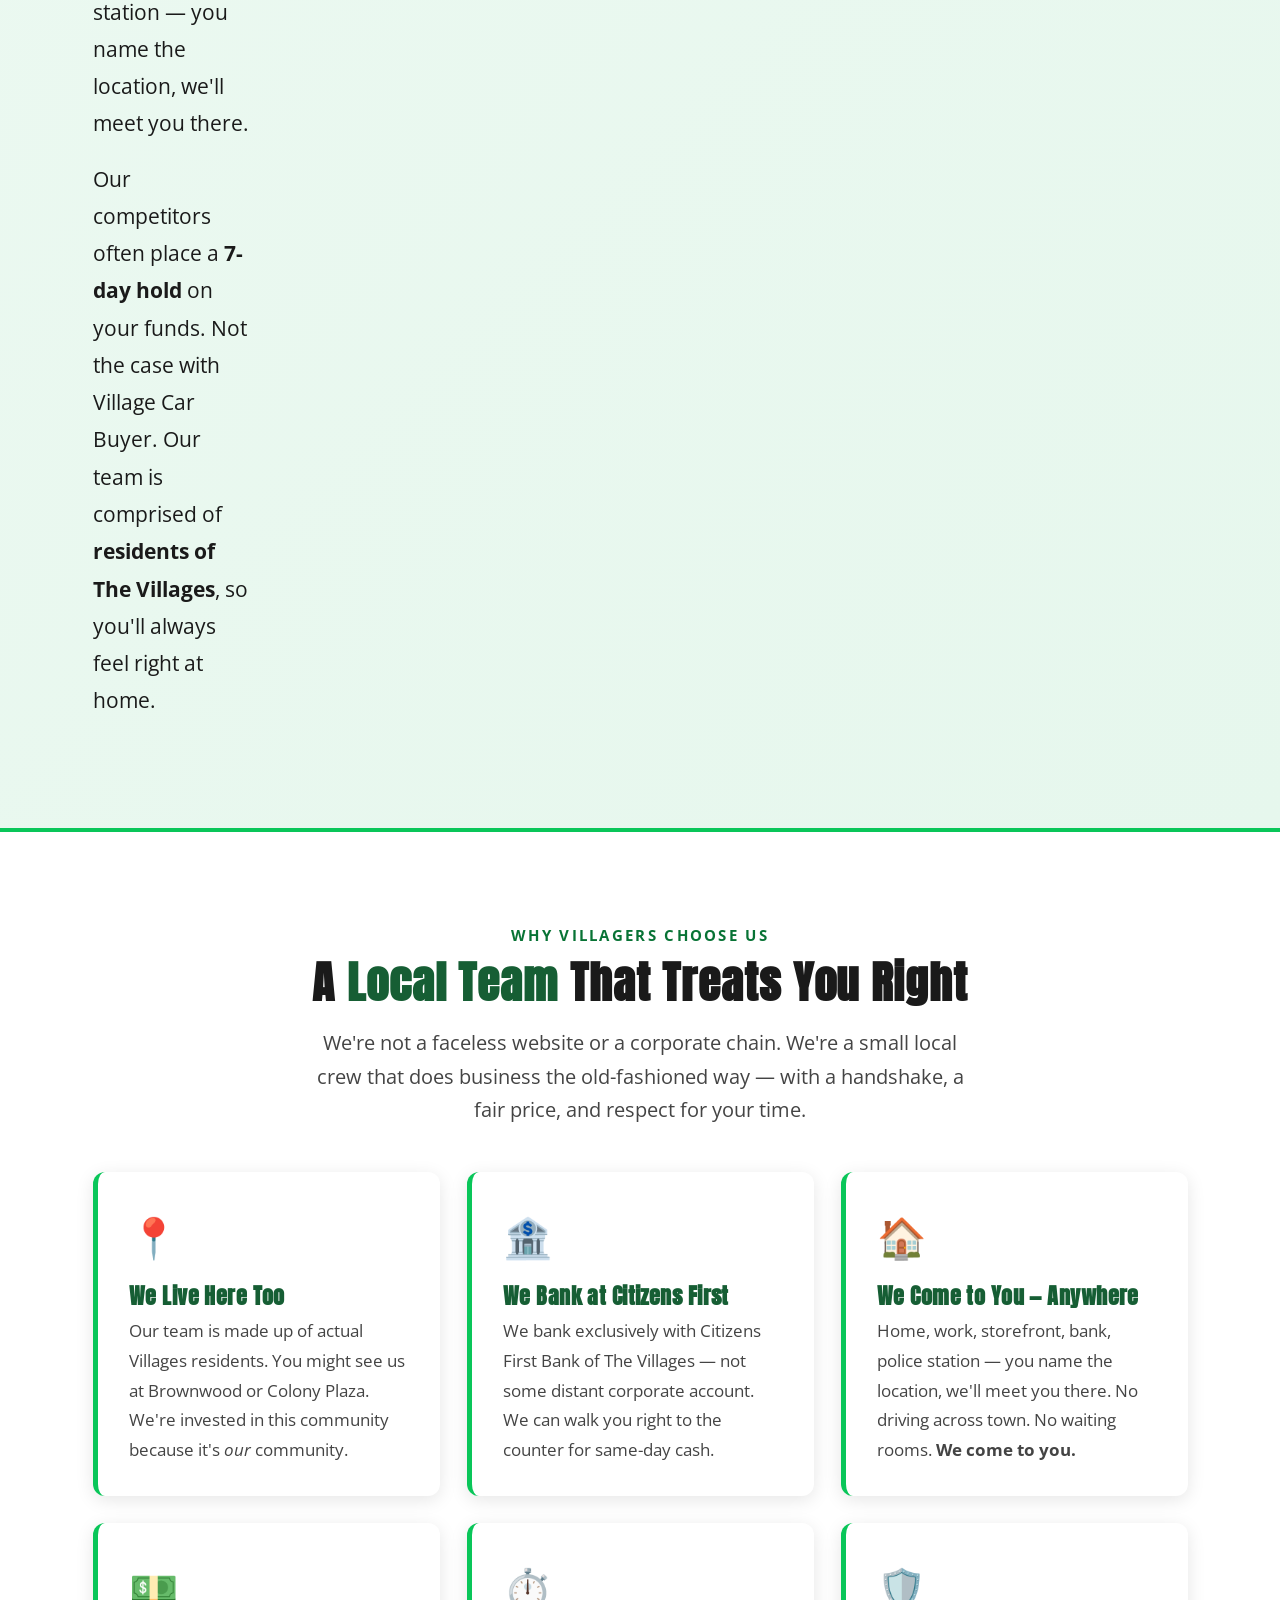
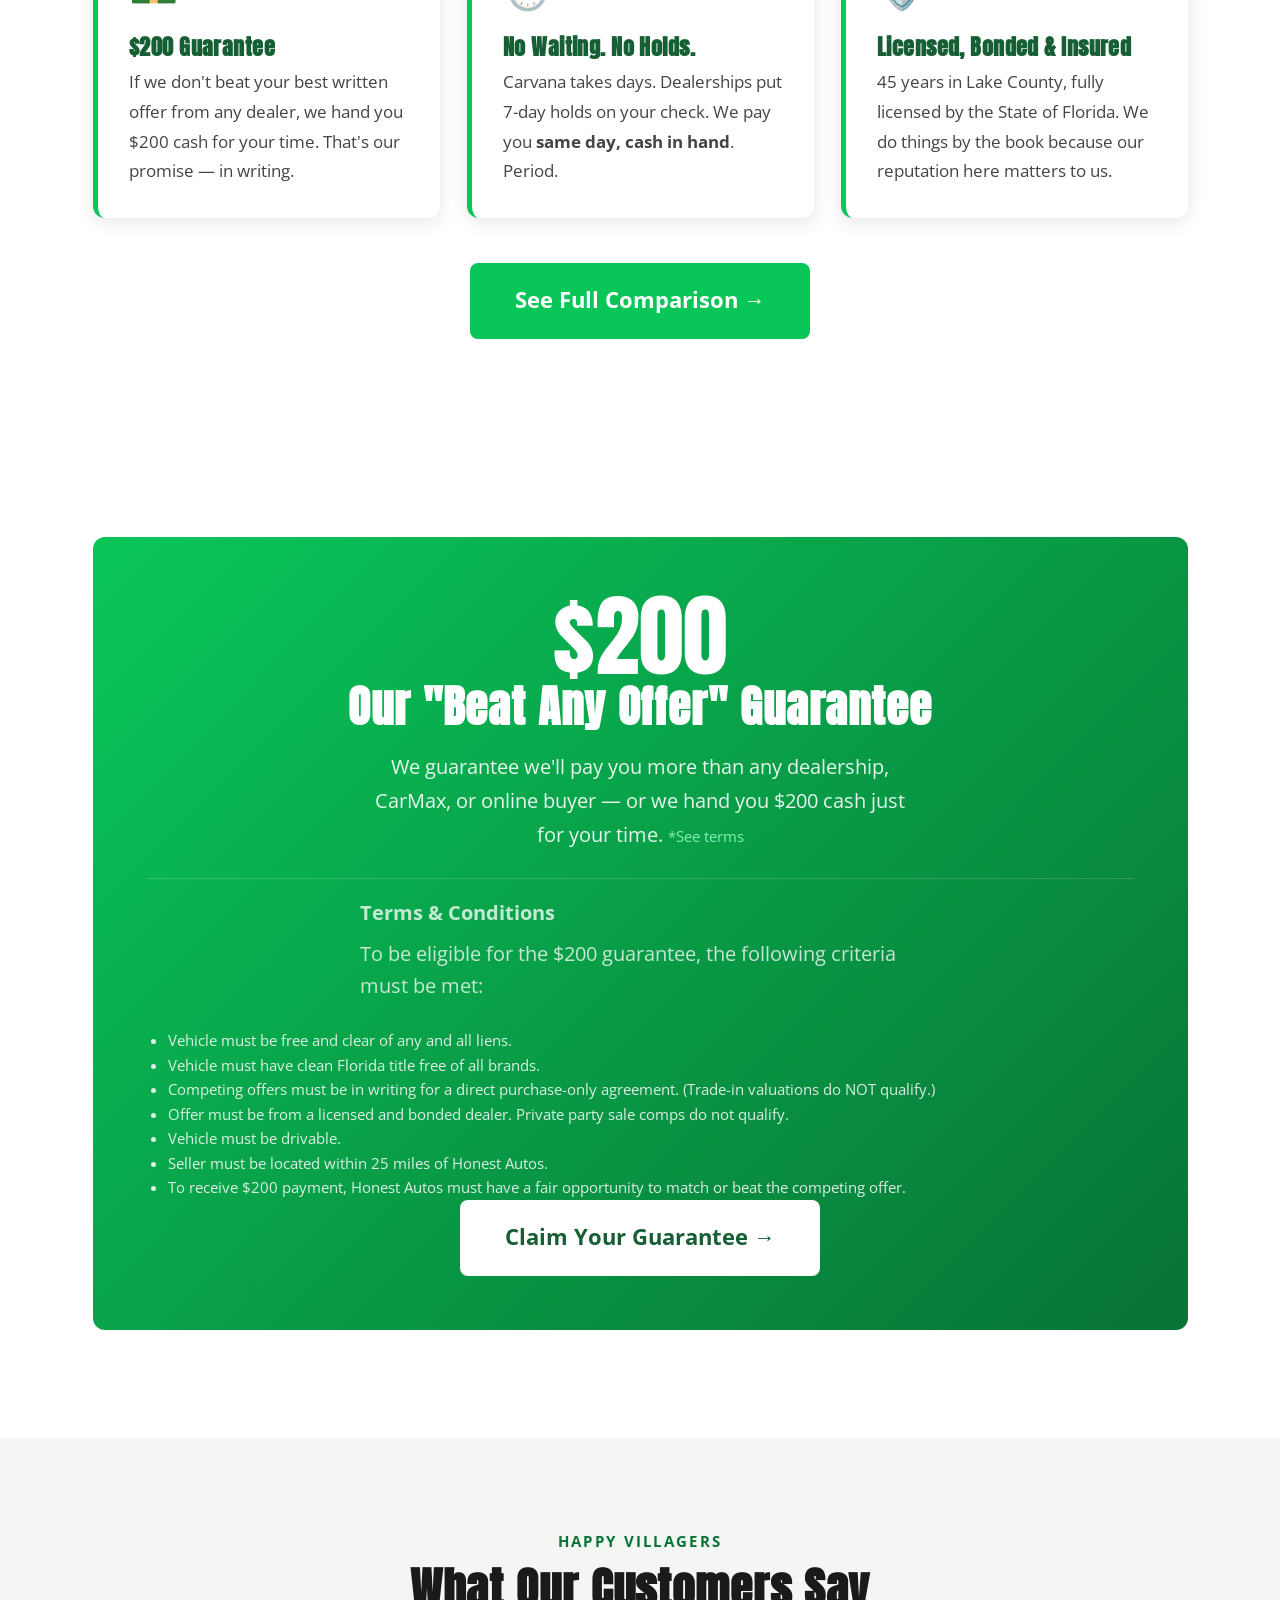
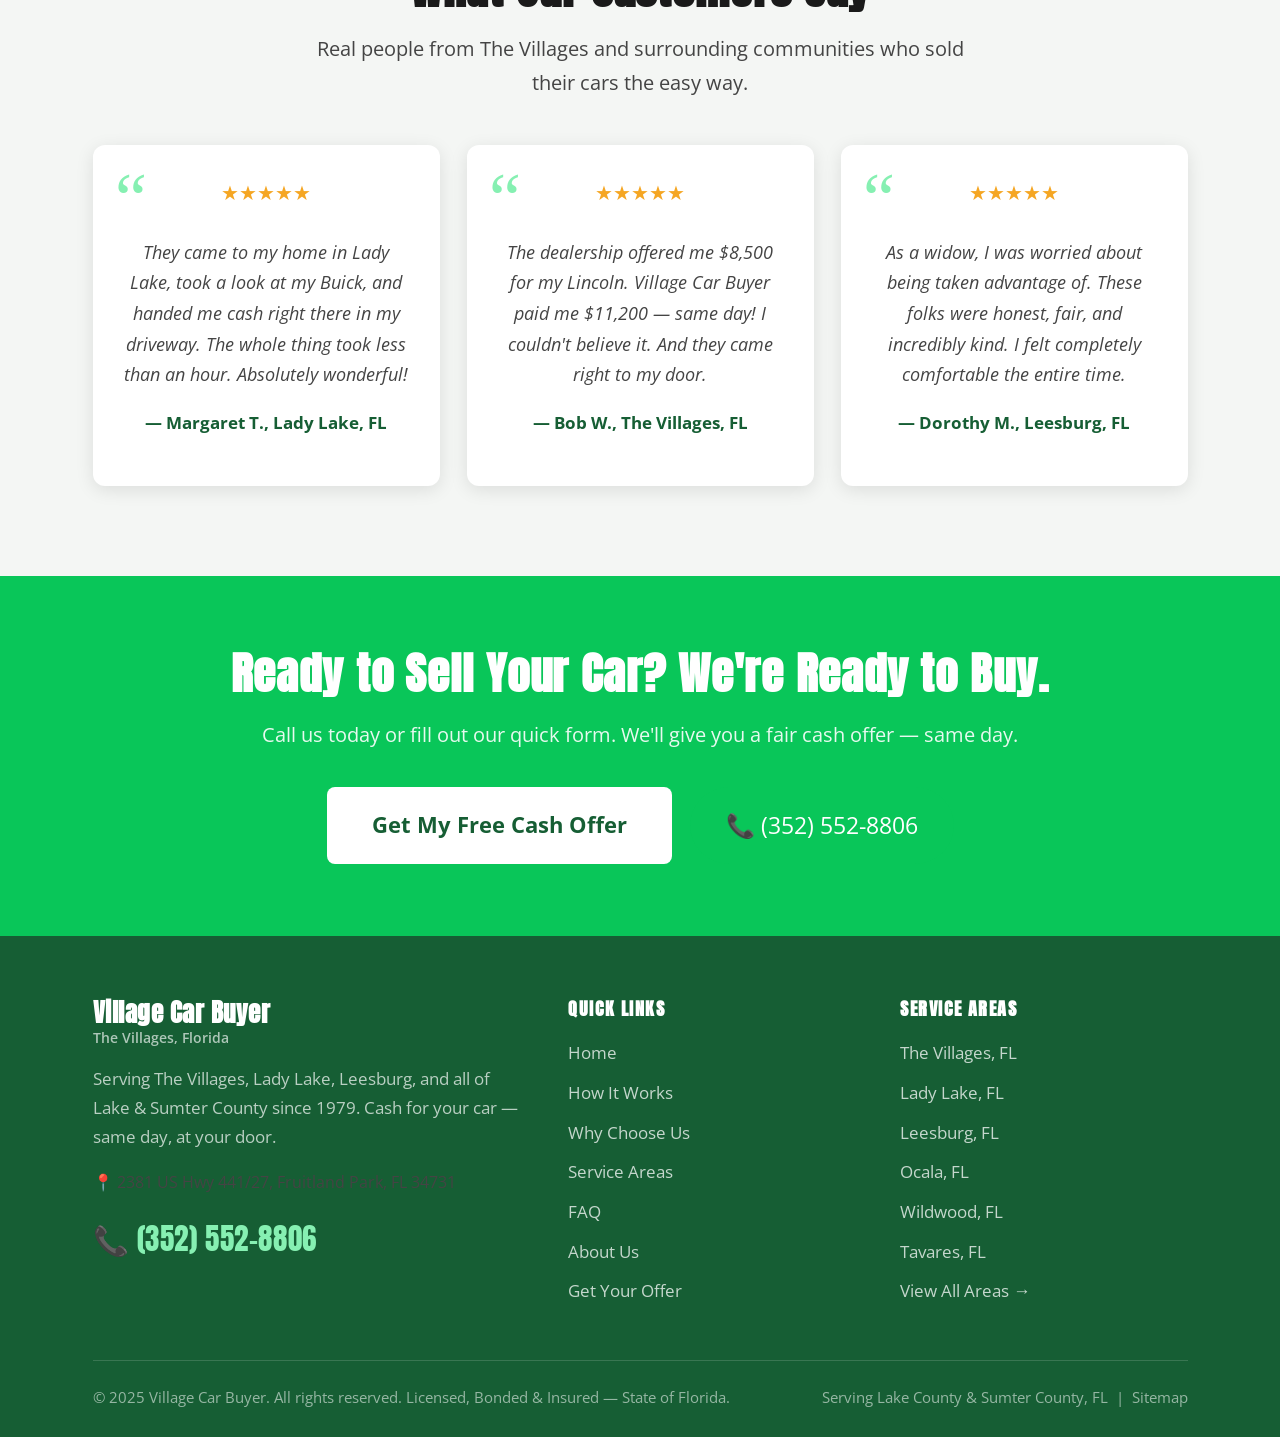
==== commit 490e2598: "Add physical address to footer and contact page for local SEO - Added LocalBusiness schema address o" ====
--- a/index.html
+++ b/index.html
@@ -24,6 +24,14 @@
     "description": "We buy used cars from residents of The Villages and surrounding communities. Cash paid same day. Licensed, bonded, insured.",
     "url": "https://villagecarbuyer.com",
     "telephone": "+13525528806",
+    "address": {
+      "@type": "PostalAddress",
+      "streetAddress": "2381 US Highway 441/27",
+      "addressLocality": "Fruitland Park",
+      "addressRegion": "FL",
+      "postalCode": "34731",
+      "addressCountry": "US"
+    },
     "areaServed": [
       "The Villages, FL", "Lady Lake, FL", "Leesburg, FL",
       "Sumter County, FL", "Wildwood, FL", "Ocala, FL",
@@ -351,6 +359,7 @@
           <span>The Villages, Florida</span>
         </div>
         <p>Serving The Villages, Lady Lake, Leesburg, and all of Lake &amp; Sumter County since 1979. Cash for your car — same day, at your door.</p>
+        <p style="font-size:0.9rem;color:var(--text-mid);margin-top:0.25rem;">📍 2381 US Hwy 441/27, Fruitland Park, FL 34731</p>
         <a href="tel:+13525528806" class="footer-phone-big">📞 (352) 552-8806</a>
       </div>
       <div class="footer-col">
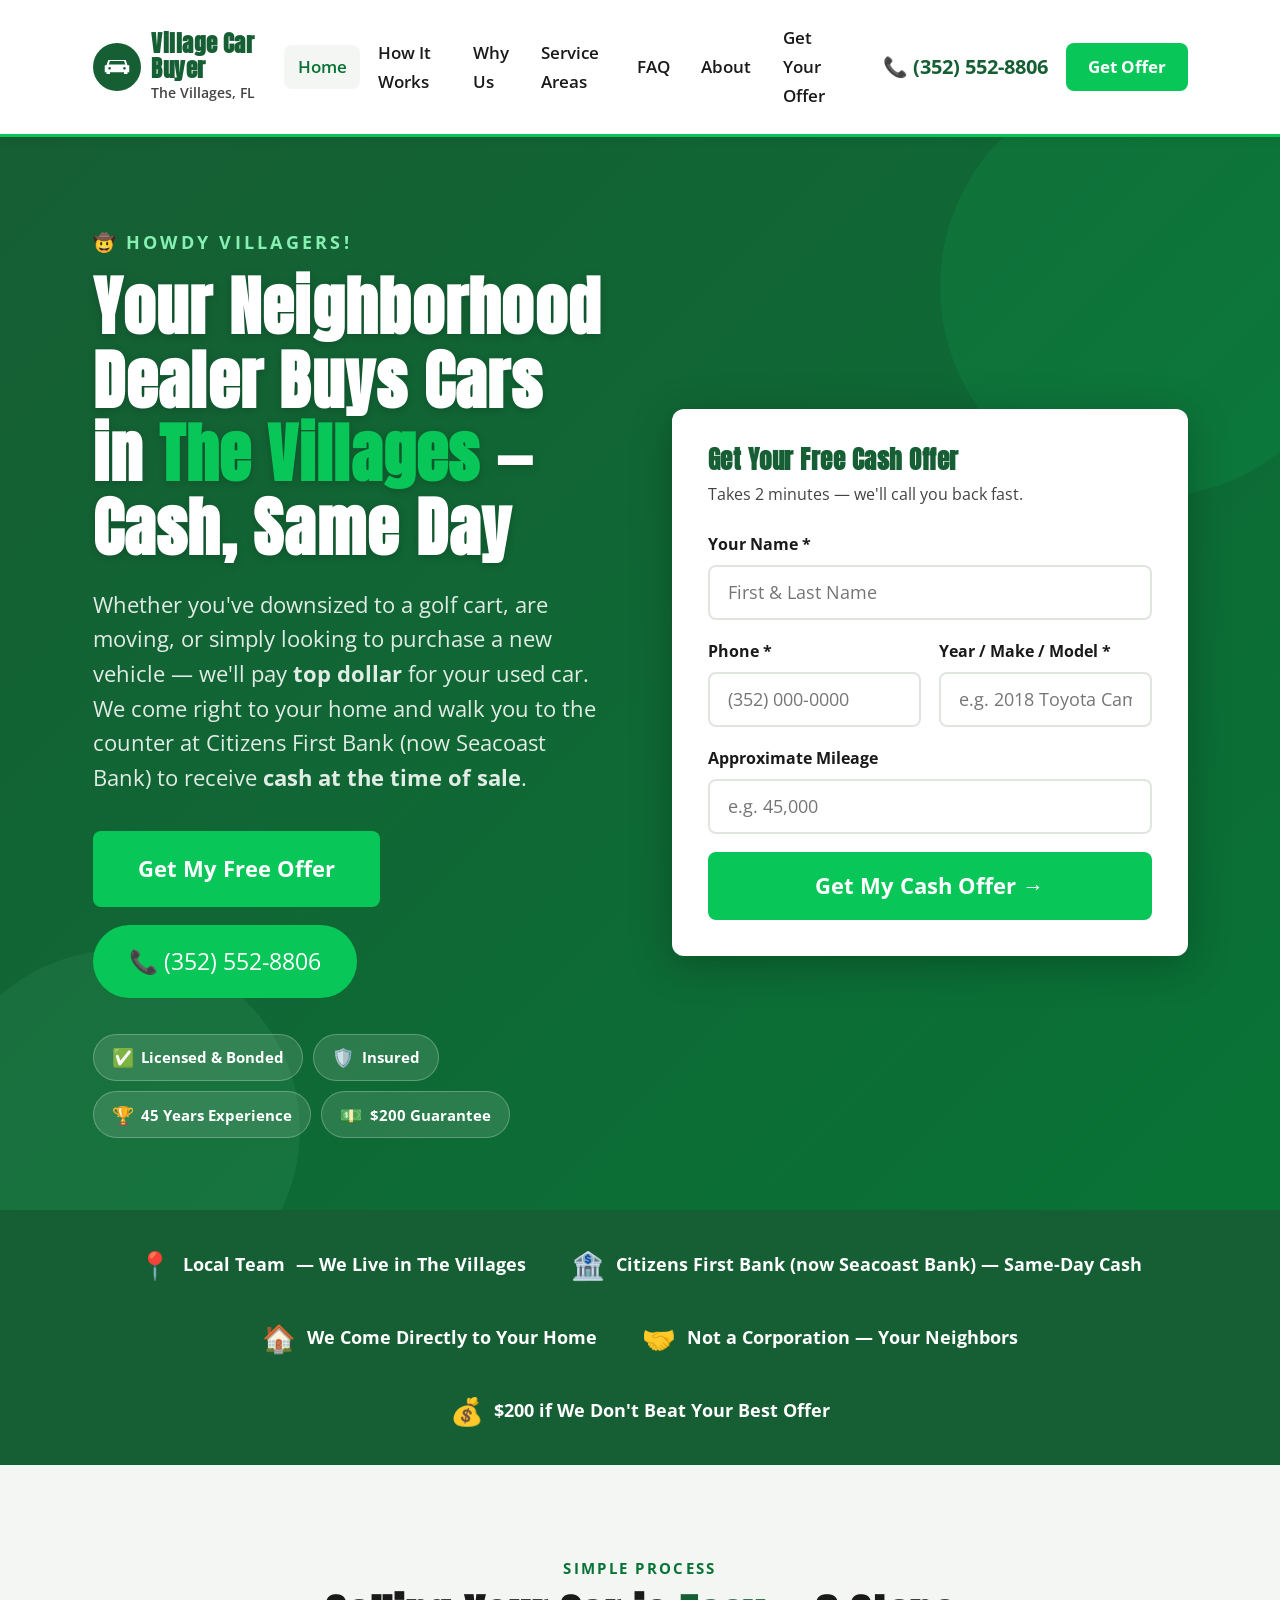
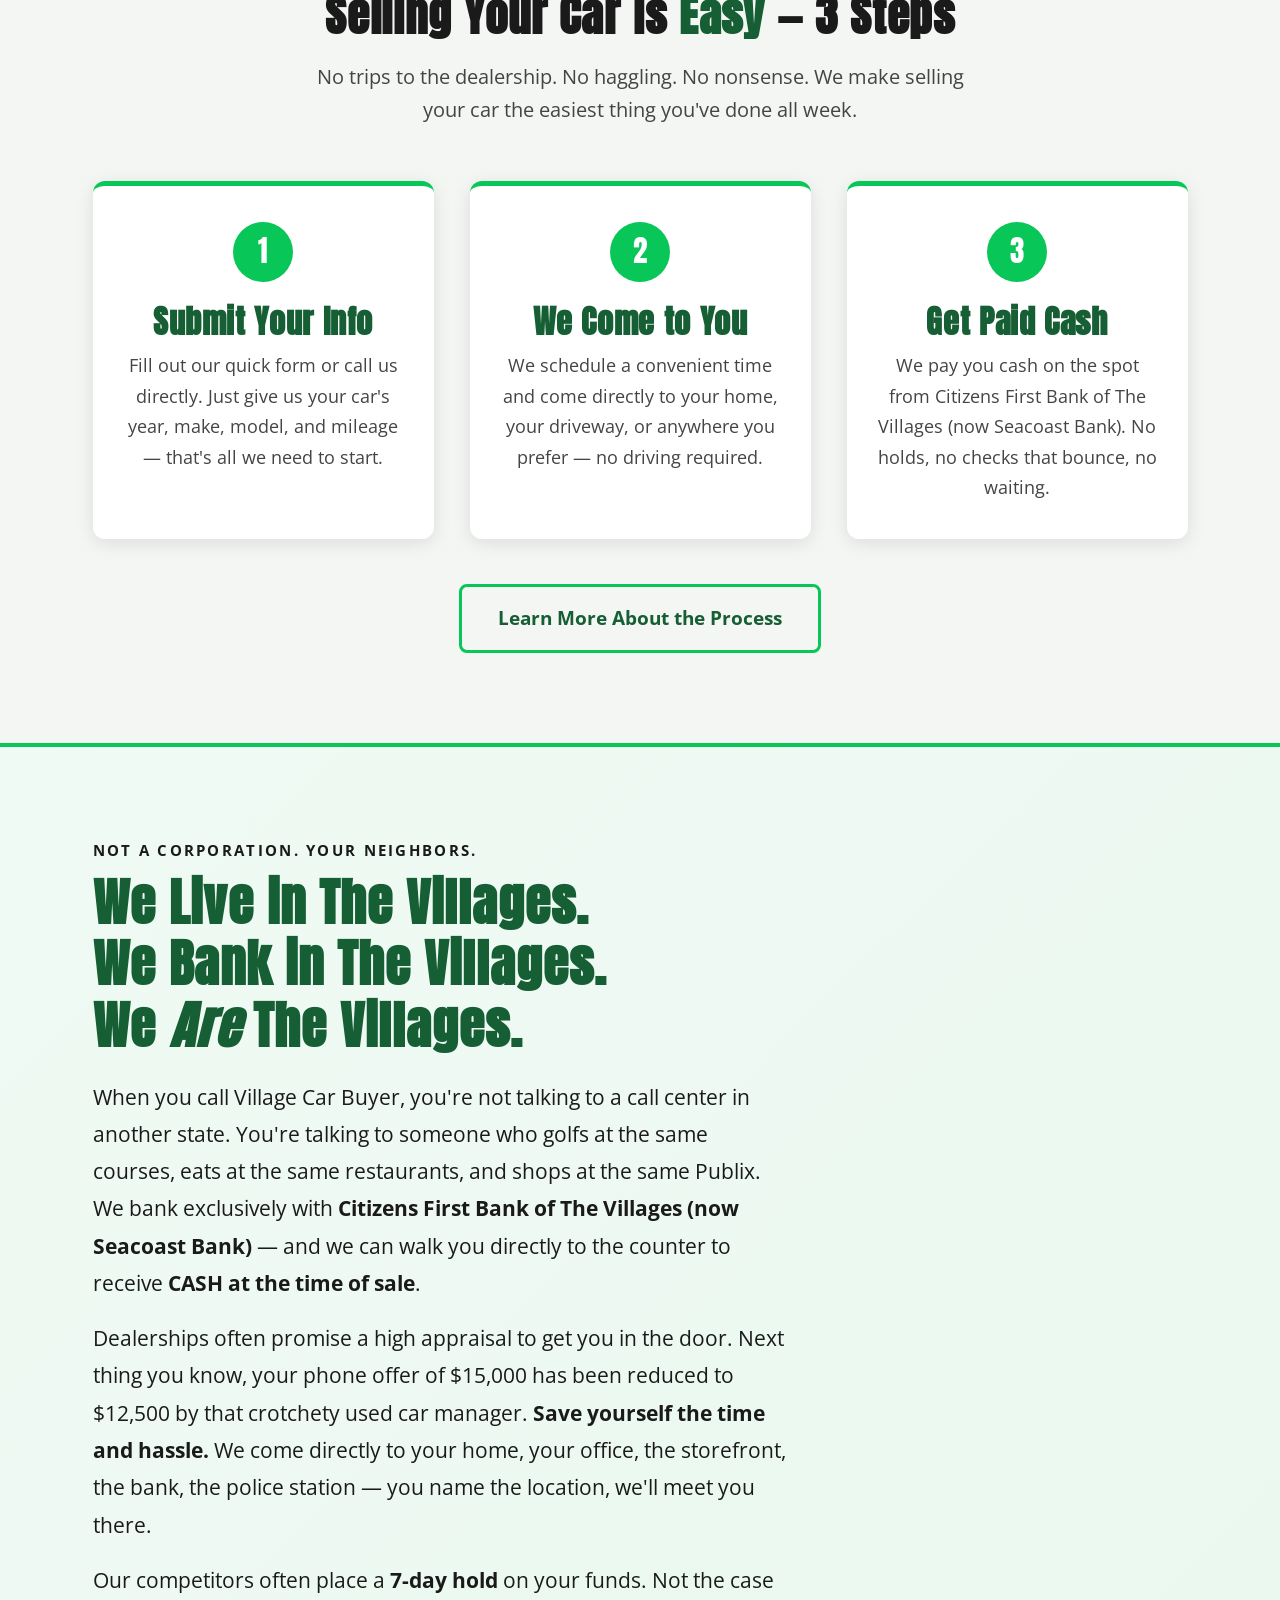
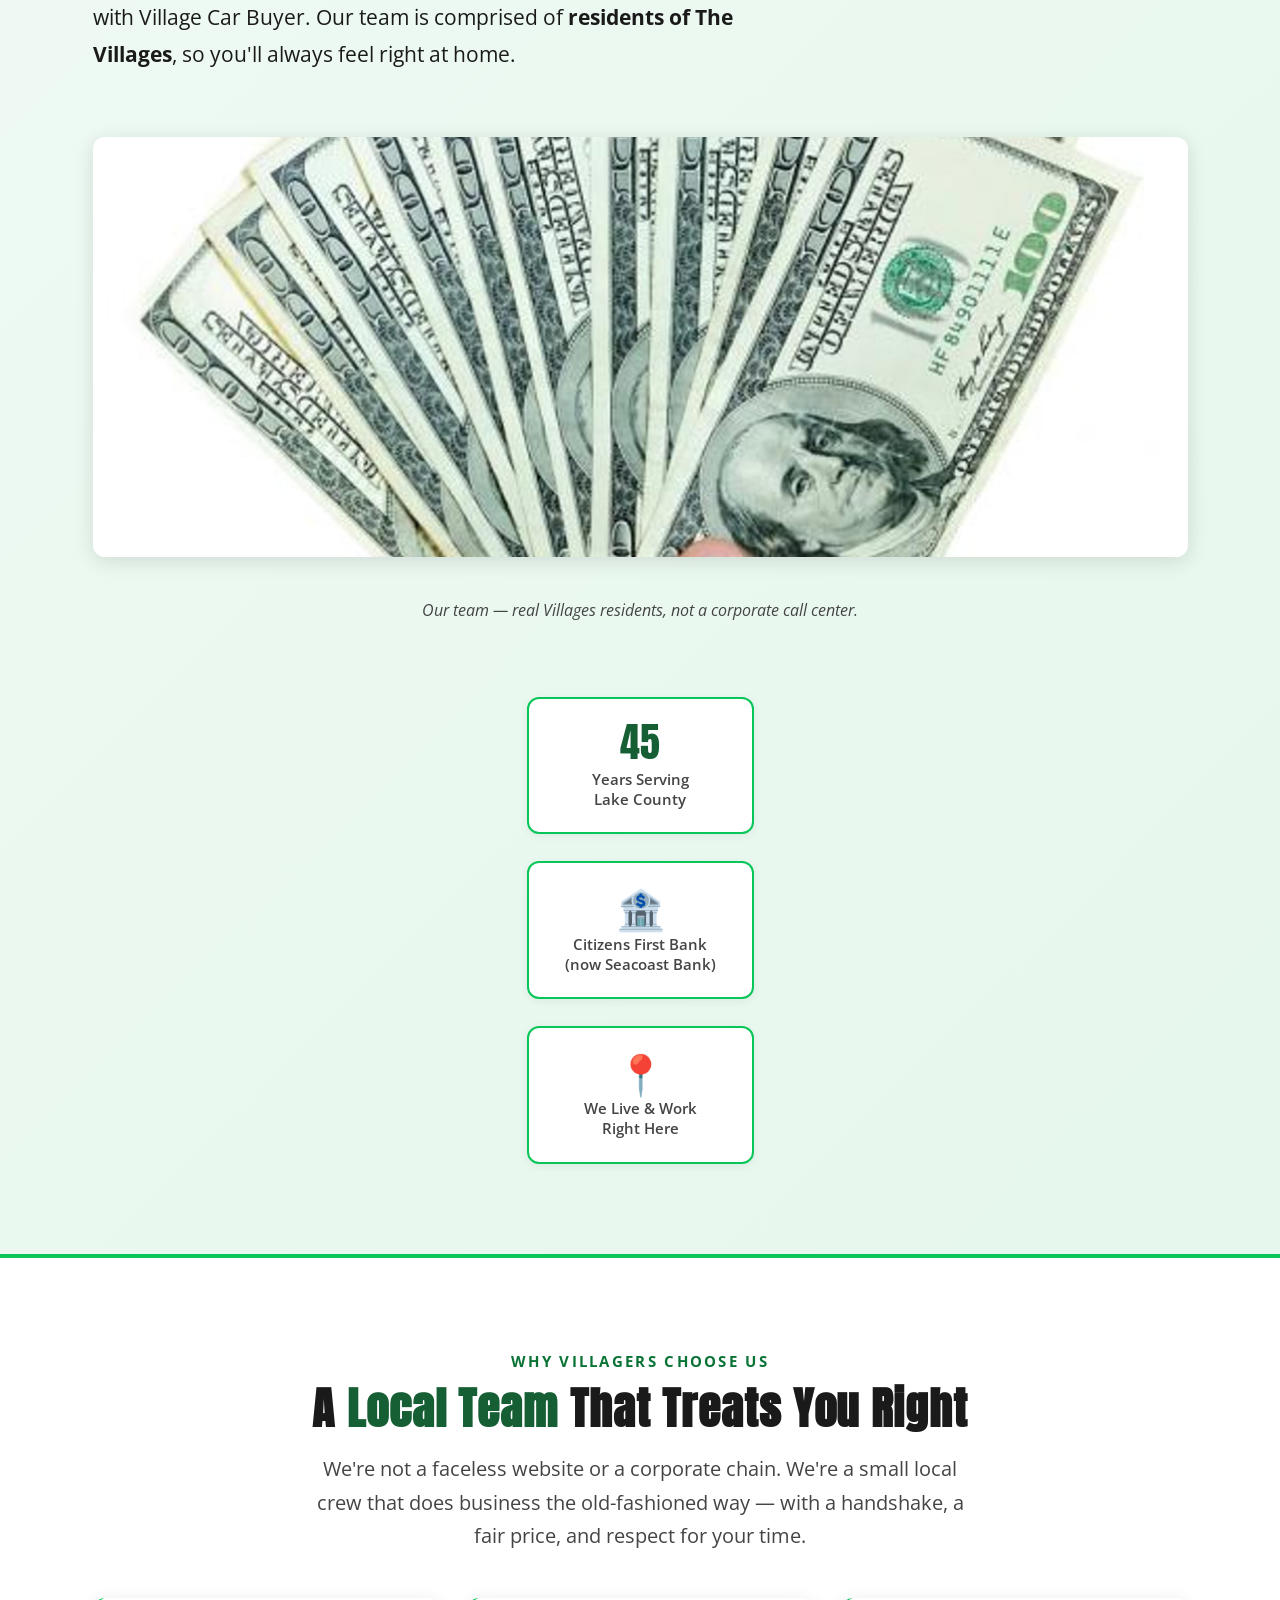
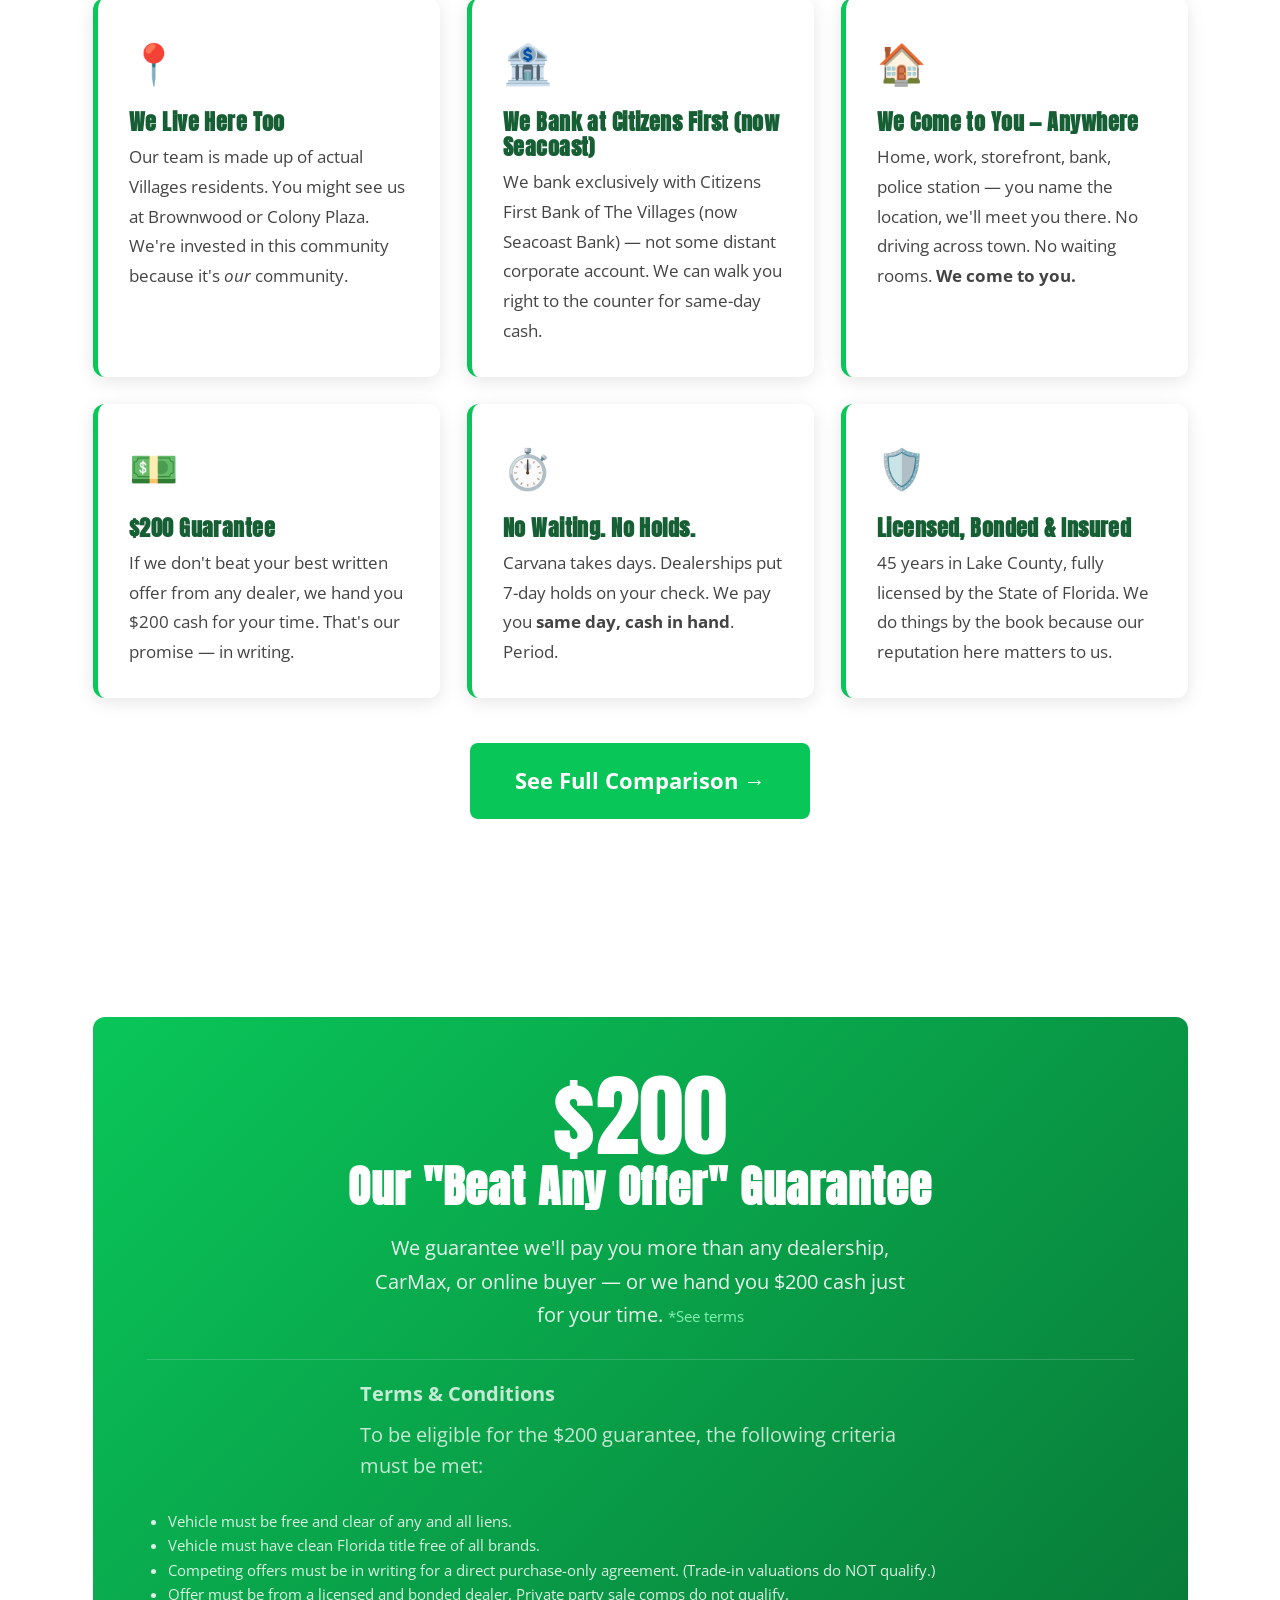
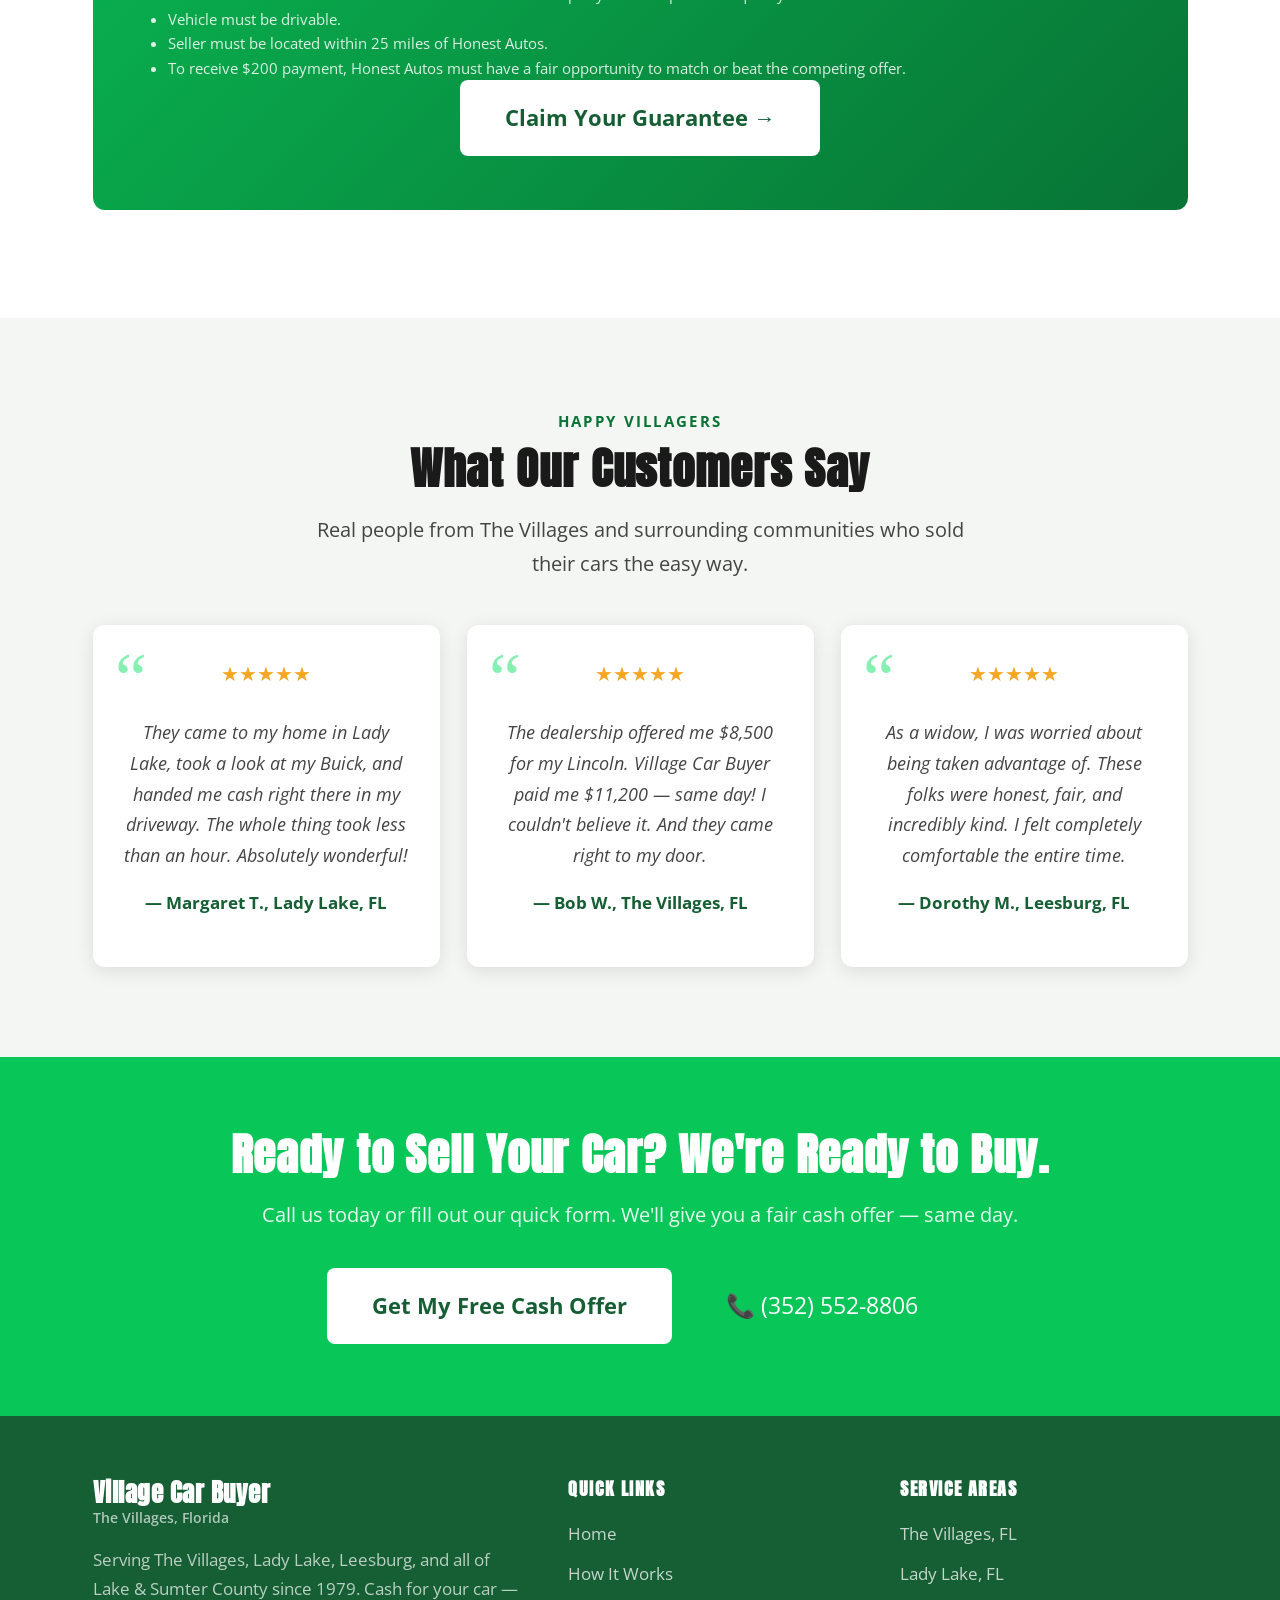
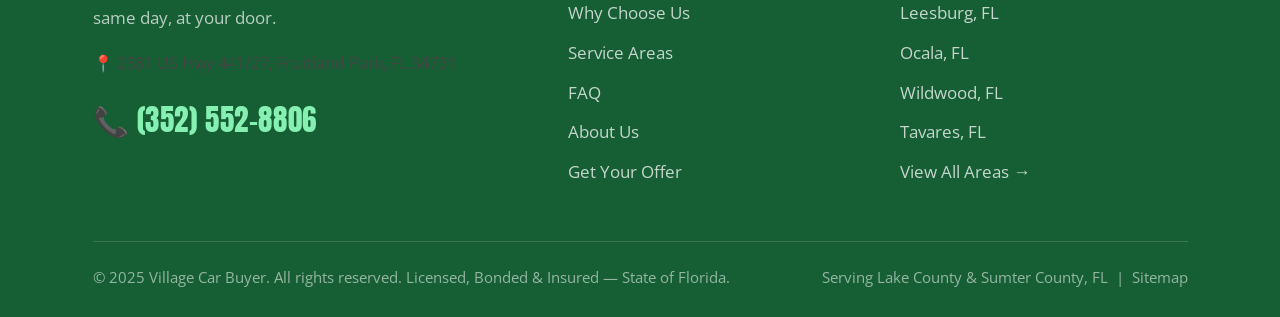
==== commit 410c773c: "Update Citizens First Bank → add '(now Seacoast Bank)' sitewide - 18 instances updated across index," ====
--- a/index.html
+++ b/index.html
@@ -108,7 +108,7 @@
       <div class="hero-content">
         <p class="hero-tagline">🤠 Howdy Villagers!</p>
         <h1>Your Neighborhood Dealer Buys Cars in <span class="highlight">The Villages</span> — Cash, Same Day</h1>
-        <p class="hero-sub">Whether you've downsized to a golf cart, are moving, or simply looking to purchase a new vehicle — we'll pay <strong>top dollar</strong> for your used car. We come right to your home and walk you to the counter at Citizens First Bank to receive <strong>cash at the time of sale</strong>.</p>
+        <p class="hero-sub">Whether you've downsized to a golf cart, are moving, or simply looking to purchase a new vehicle — we'll pay <strong>top dollar</strong> for your used car. We come right to your home and walk you to the counter at Citizens First Bank (now Seacoast Bank) to receive <strong>cash at the time of sale</strong>.</p>
         <div class="hero-actions">
           <a href="contact.html" class="btn btn--primary btn--lg">Get My Free Offer</a>
           <a href="tel:+13525528806" class="btn--phone">📞 (352) 552-8806</a>
@@ -159,7 +159,7 @@
   <div class="container">
     <div class="trust-strip-inner">
       <div class="trust-item"><span class="icon">📍</span> <strong>Local Team</strong> — We Live in The Villages</div>
-      <div class="trust-item"><span class="icon">🏦</span> Citizens First Bank — Same-Day Cash</div>
+      <div class="trust-item"><span class="icon">🏦</span> Citizens First Bank (now Seacoast Bank) — Same-Day Cash</div>
       <div class="trust-item"><span class="icon">🏠</span> We Come Directly to Your Home</div>
       <div class="trust-item"><span class="icon">🤝</span> Not a Corporation — Your Neighbors</div>
       <div class="trust-item"><span class="icon">💰</span> $200 if We Don't Beat Your Best Offer</div>
@@ -188,7 +188,7 @@
       <div class="step-card">
         <div class="step-number">3</div>
         <h3>Get Paid Cash</h3>
-        <p>We pay you cash on the spot from Citizens First Bank of The Villages. No holds, no checks that bounce, no waiting.</p>
+        <p>We pay you cash on the spot from Citizens First Bank of The Villages (now Seacoast Bank). No holds, no checks that bounce, no waiting.</p>
       </div>
     </div>
 
@@ -206,7 +206,7 @@
         <p class="section-label" style="color:var(--green-primary);">Not a Corporation. Your Neighbors.</p>
         <h2 class="section-title" style="color:var(--green-dark);">We Live in The Villages. <br>We Bank in The Villages. <br>We <em>Are</em> The Villages.</h2>
         <p style="font-size:1.15rem;line-height:1.8;max-width:700px;">
-          When you call Village Car Buyer, you're not talking to a call center in another state. You're talking to someone who golfs at the same courses, eats at the same restaurants, and shops at the same Publix. We bank exclusively with <strong>Citizens First Bank of The Villages</strong> — and we can walk you directly to the counter to receive <strong>CASH at the time of sale</strong>.
+          When you call Village Car Buyer, you're not talking to a call center in another state. You're talking to someone who golfs at the same courses, eats at the same restaurants, and shops at the same Publix. We bank exclusively with <strong>Citizens First Bank of The Villages (now Seacoast Bank)</strong> — and we can walk you directly to the counter to receive <strong>CASH at the time of sale</strong>.
         </p>
         <p style="font-size:1.15rem;line-height:1.8;max-width:700px;margin-top:1rem;">
           Dealerships often promise a high appraisal to get you in the door. Next thing you know, your phone offer of $15,000 has been reduced to $12,500 by that crotchety used car manager. <strong>Save yourself the time and hassle.</strong> We come directly to your home, your office, the storefront, the bank, the police station — you name the location, we'll meet you there.
@@ -225,7 +225,7 @@
           </div>
           <div class="local-stat">
             <div class="local-stat-num">🏦</div>
-            <div class="local-stat-label">Citizens First Bank<br>of The Villages</div>
+            <div class="local-stat-label">Citizens First Bank<br>(now Seacoast Bank)</div>
           </div>
           <div class="local-stat">
             <div class="local-stat-num">📍</div>
@@ -254,8 +254,8 @@
       </div>
       <div class="reason-card">
         <div class="reason-icon">🏦</div>
-        <h3>We Bank at Citizens First</h3>
-        <p>We bank exclusively with Citizens First Bank of The Villages — not some distant corporate account. We can walk you right to the counter for same-day cash.</p>
+        <h3>We Bank at Citizens First (now Seacoast)</h3>
+        <p>We bank exclusively with Citizens First Bank of The Villages (now Seacoast Bank) — not some distant corporate account. We can walk you right to the counter for same-day cash.</p>
       </div>
       <div class="reason-card">
         <div class="reason-icon">🏠</div>
--- a/style.css
+++ b/style.css
@@ -1051,15 +1051,19 @@
   border-bottom: 4px solid var(--green);
 }
 .local-banner {
-  display: grid;
-  grid-template-columns: 1fr auto;
-  gap: 3rem;
-  align-items: center;
+  display: flex;
+  flex-direction: column;
+  gap: 2.5rem;
+}
+.local-banner-content {
+  width: 100%;
 }
 .local-banner-content h2 {
   font-family: var(--font-head);
   color: var(--green-dark);
-  line-height: 1.3;
+  line-height: 1.2;
+  font-size: clamp(2rem, 4vw, 3.2rem);
+  margin-bottom: 1.25rem;
 }
 .local-stats {
   display: flex;
@@ -1088,15 +1092,20 @@
   margin-top: 0.3rem;
   line-height: 1.3;
 }
+.local-right {
+  width: 100%;
+  display: flex;
+  flex-direction: column;
+  align-items: center;
+  gap: 1.5rem;
+}
 .team-photo {
   width: 100%;
+  max-height: 420px;
+  object-fit: cover;
+  object-position: center;
   border-radius: 12px;
   box-shadow: 0 4px 20px rgba(0,0,0,0.12);
-}
-.local-right {
-  display: flex;
-  flex-direction: column;
-  align-items: center;
 }
 @media (max-width: 768px) {
   .local-banner {
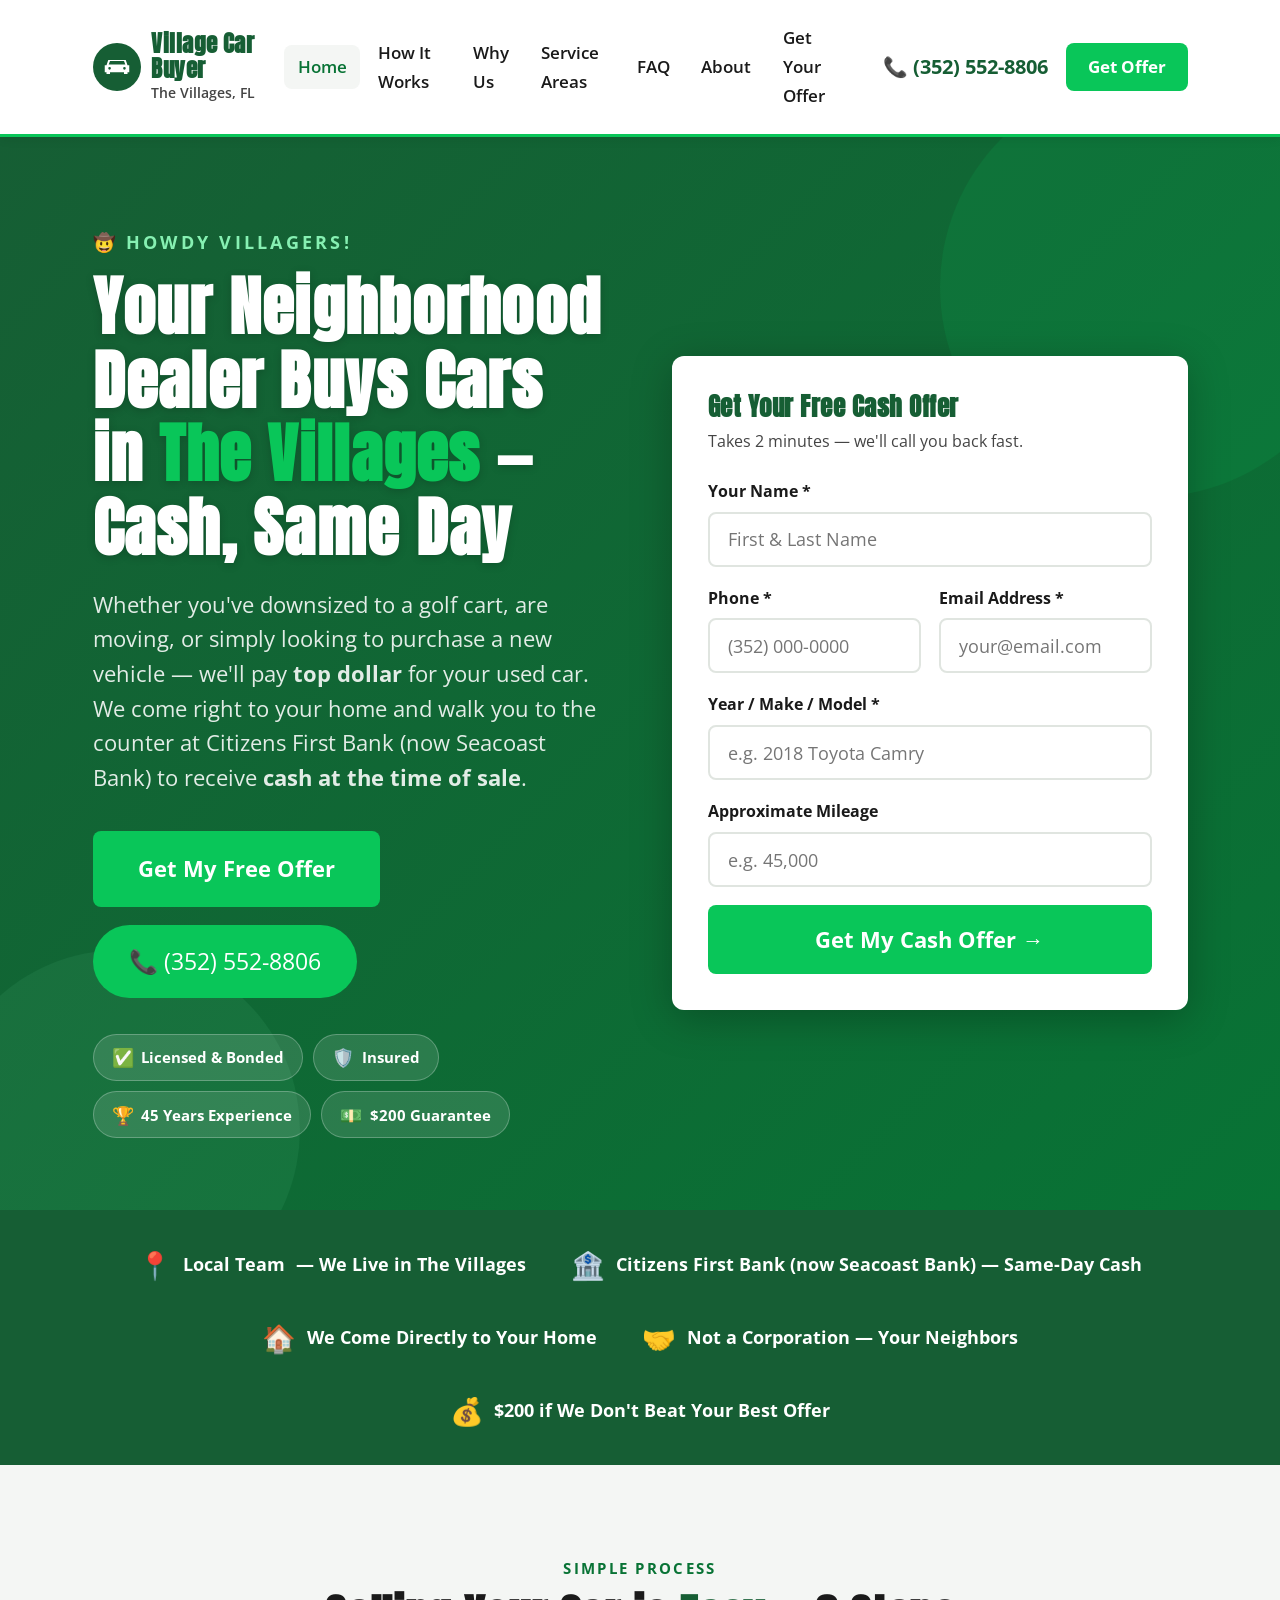
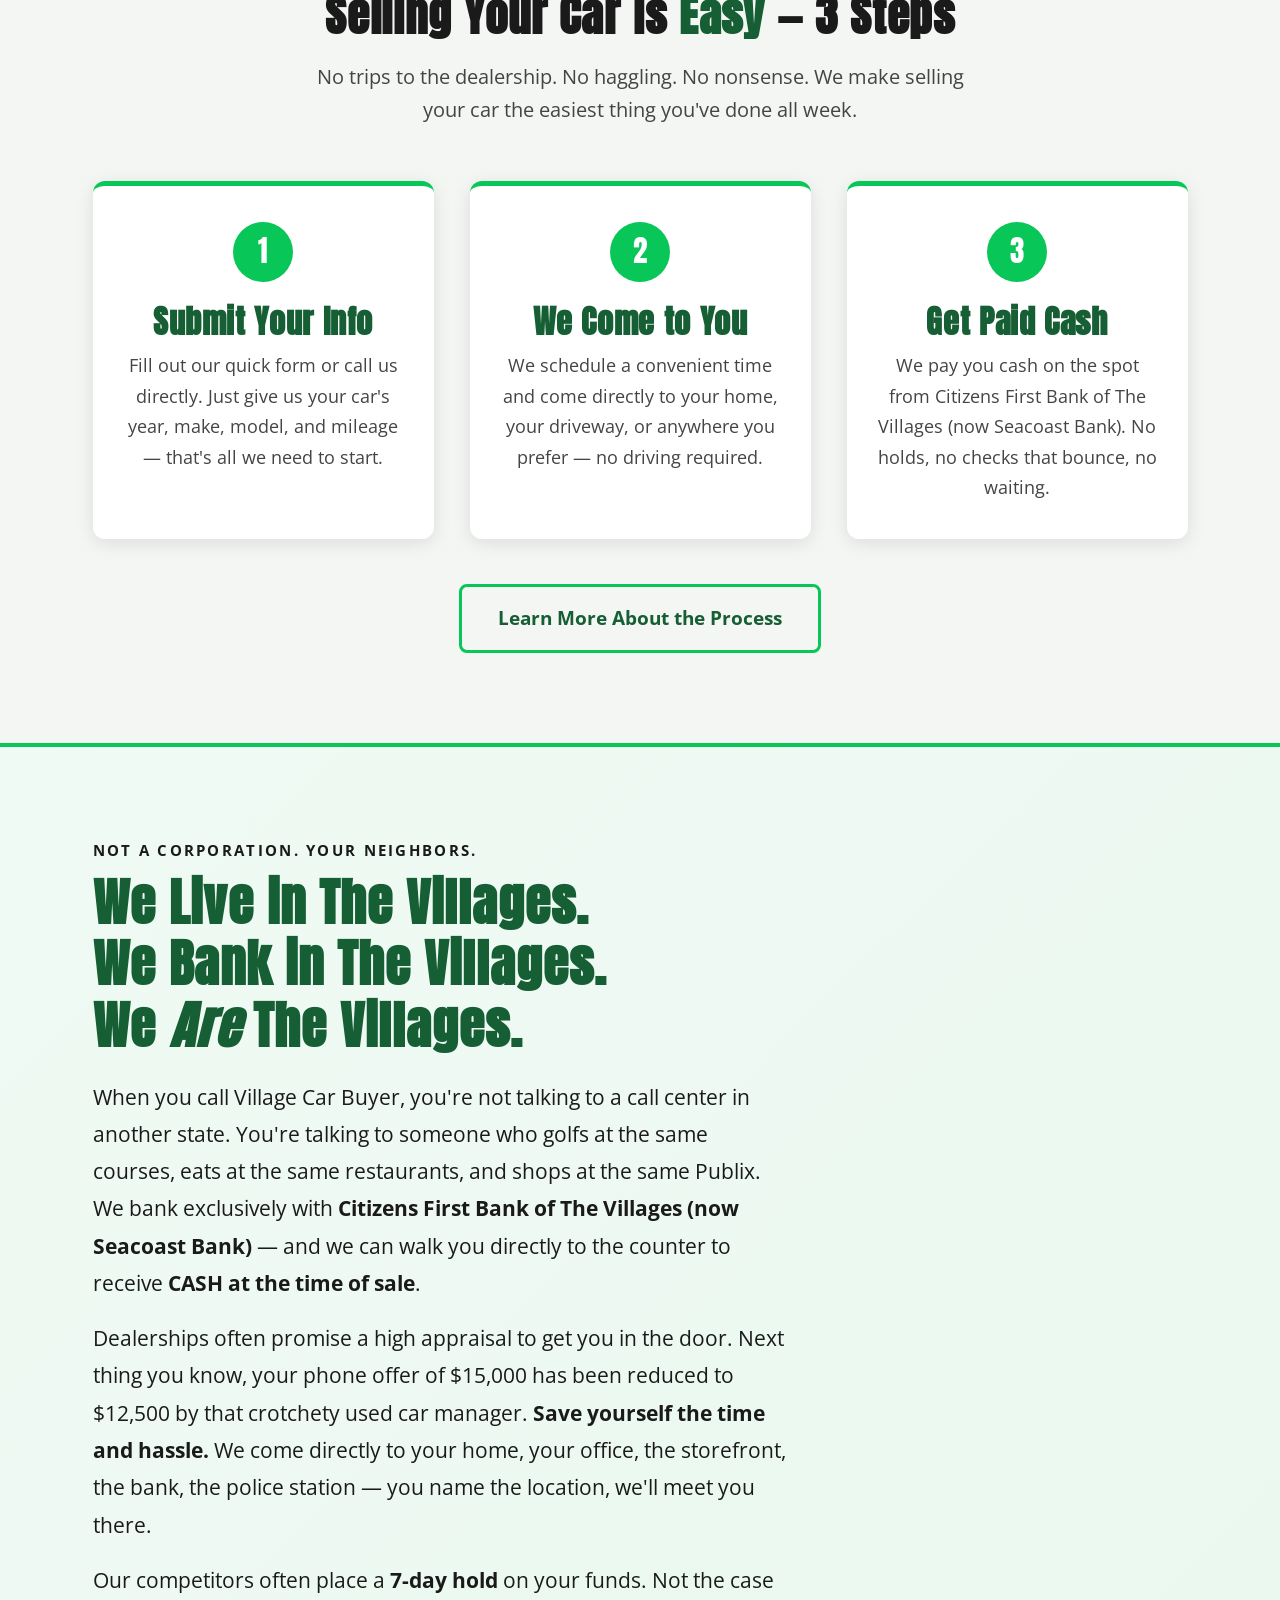
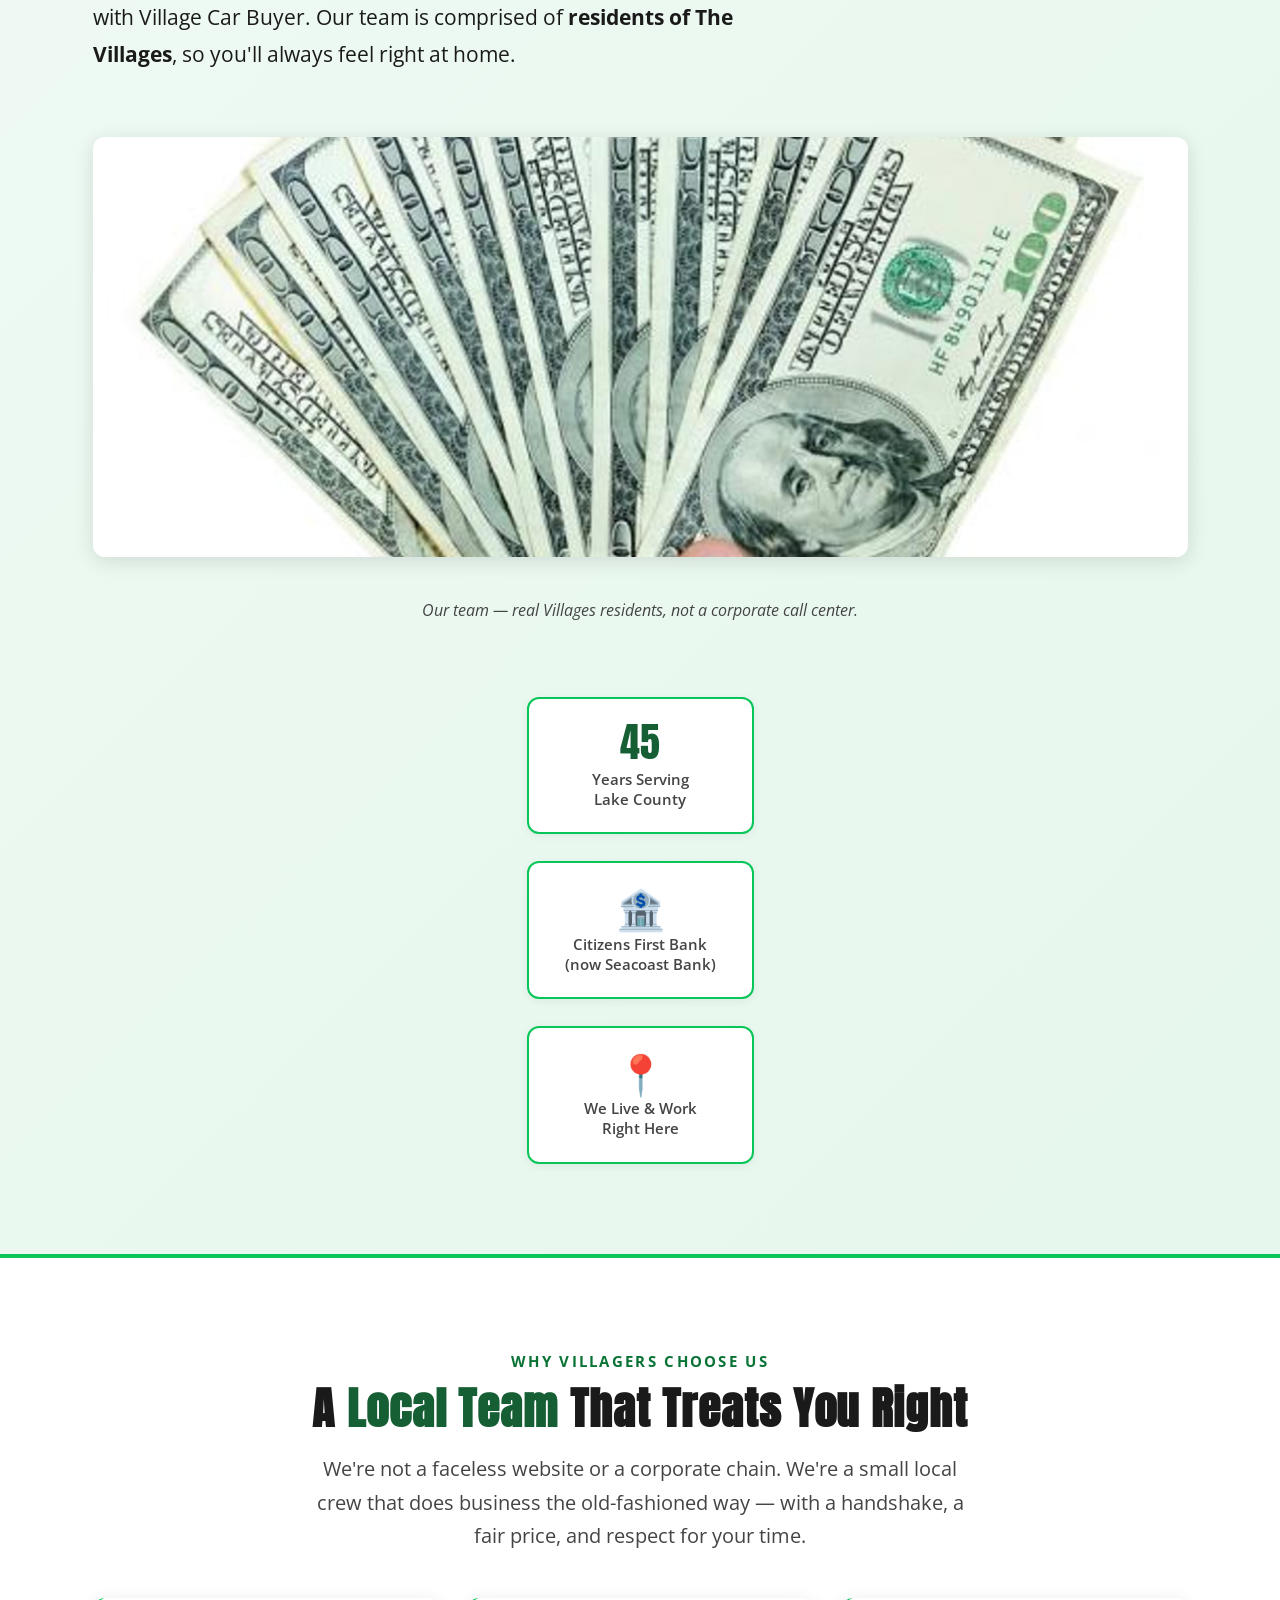
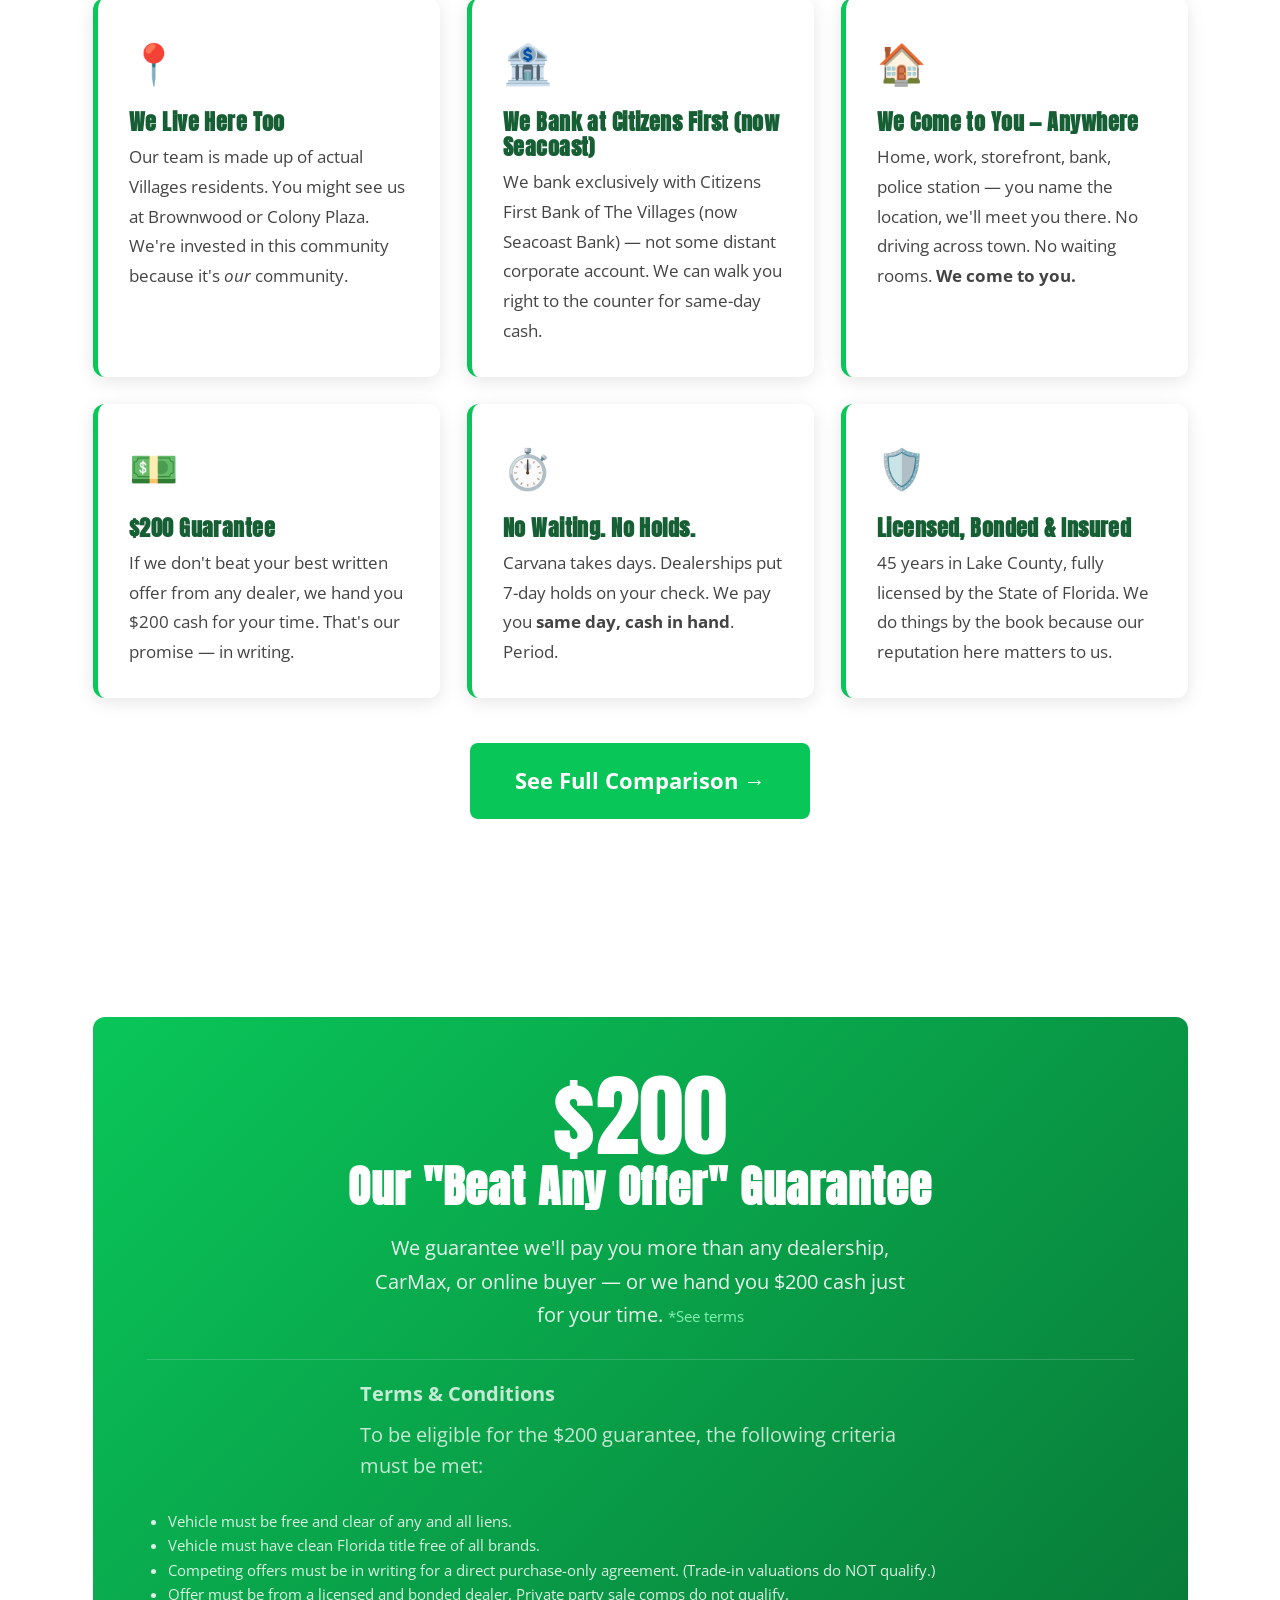
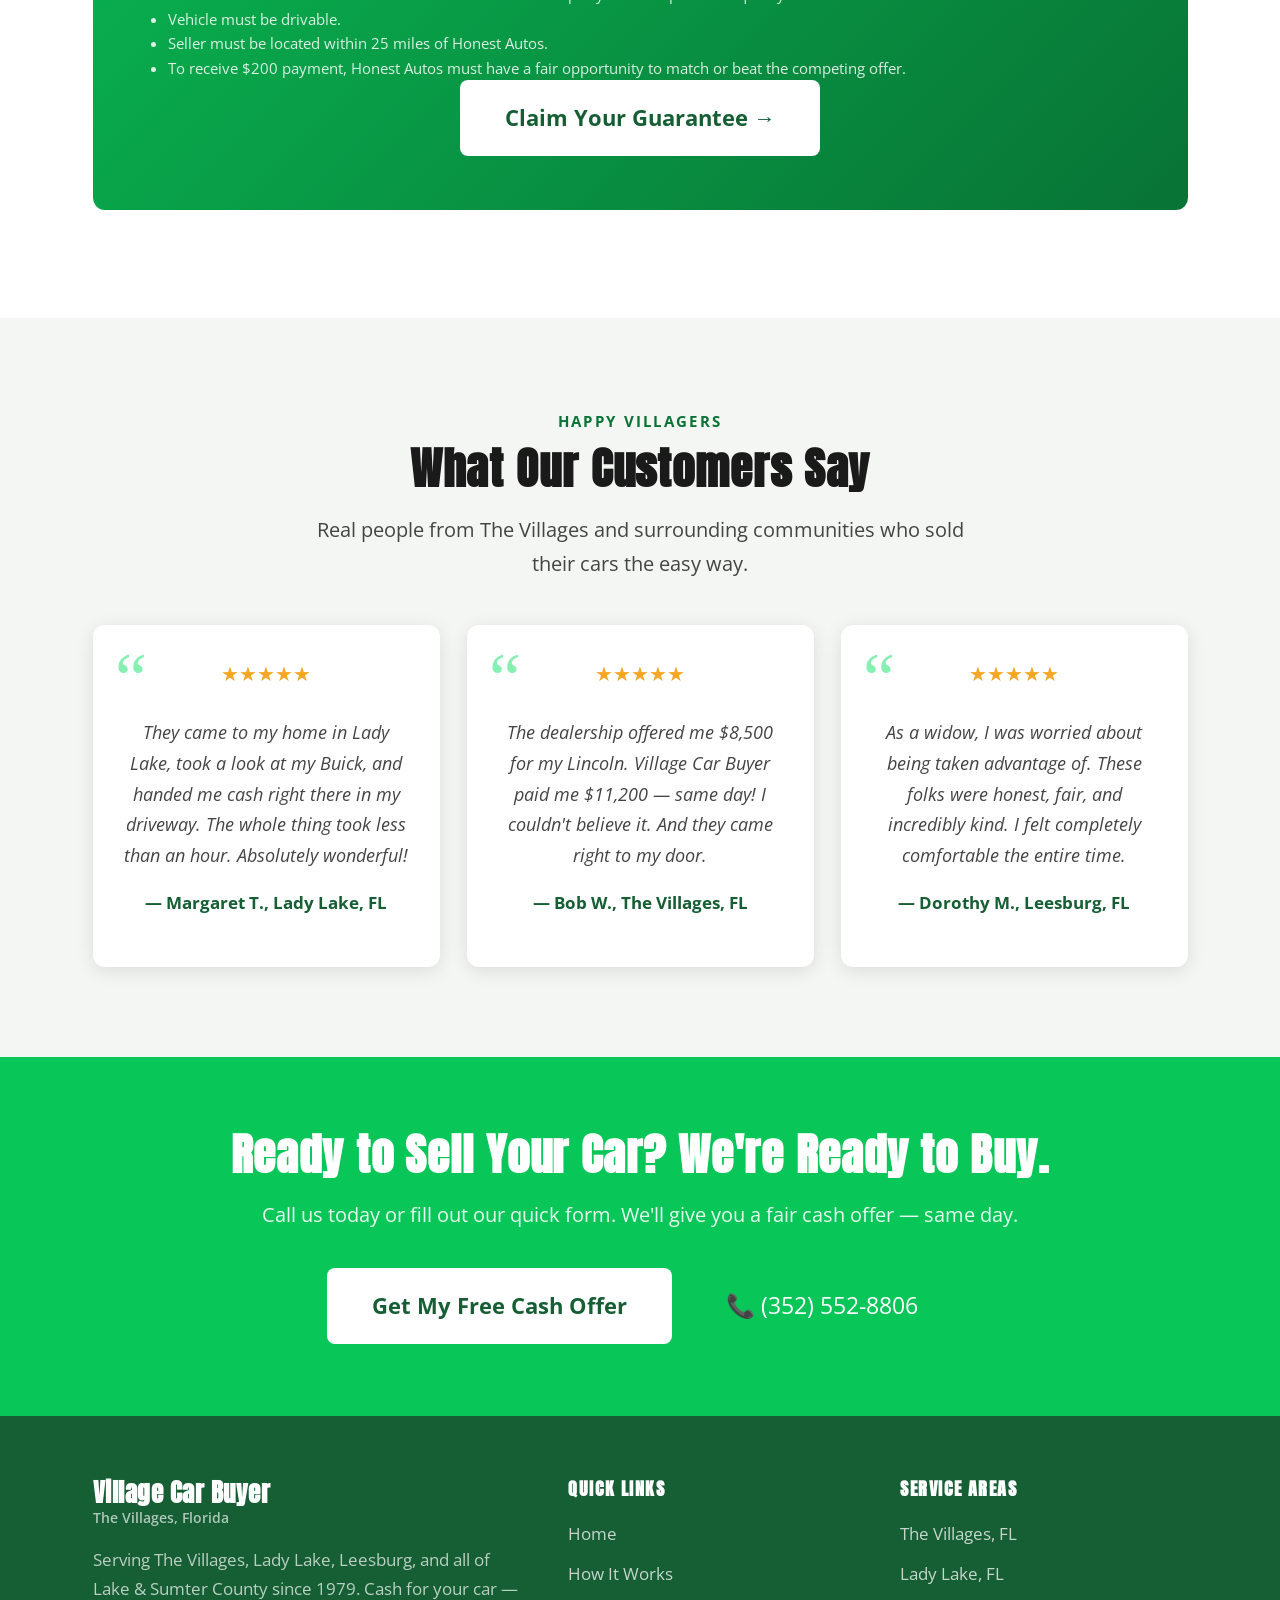
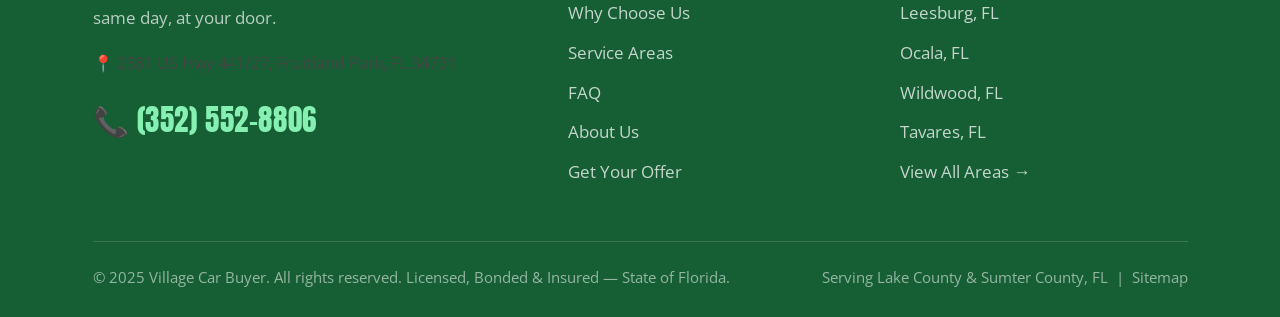
==== commit 0516cf03: "fix: add email field to hero form so FormSubmit sets reply-to correctly" ====
--- a/index.html
+++ b/index.html
@@ -48,7 +48,7 @@
   }
   </script>
 
-  <link rel="stylesheet" href="style.css" />
+  <link rel="stylesheet" href="style.css?v=2" />
 </head>
 <body>
 
@@ -139,9 +139,13 @@
               <input type="tel" id="phone-hero" name="phone" placeholder="(352) 000-0000" required />
             </div>
             <div class="form-group">
-              <label for="car-hero">Year / Make / Model *</label>
-              <input type="text" id="car-hero" name="vehicle" placeholder="e.g. 2018 Toyota Camry" required />
+              <label for="email-hero">Email Address *</label>
+              <input type="email" id="email-hero" name="email" placeholder="your@email.com" required />
             </div>
+          </div>
+          <div class="form-group">
+            <label for="car-hero">Year / Make / Model *</label>
+            <input type="text" id="car-hero" name="vehicle" placeholder="e.g. 2018 Toyota Camry" required />
           </div>
           <div class="form-group">
             <label for="mileage-hero">Approximate Mileage</label>
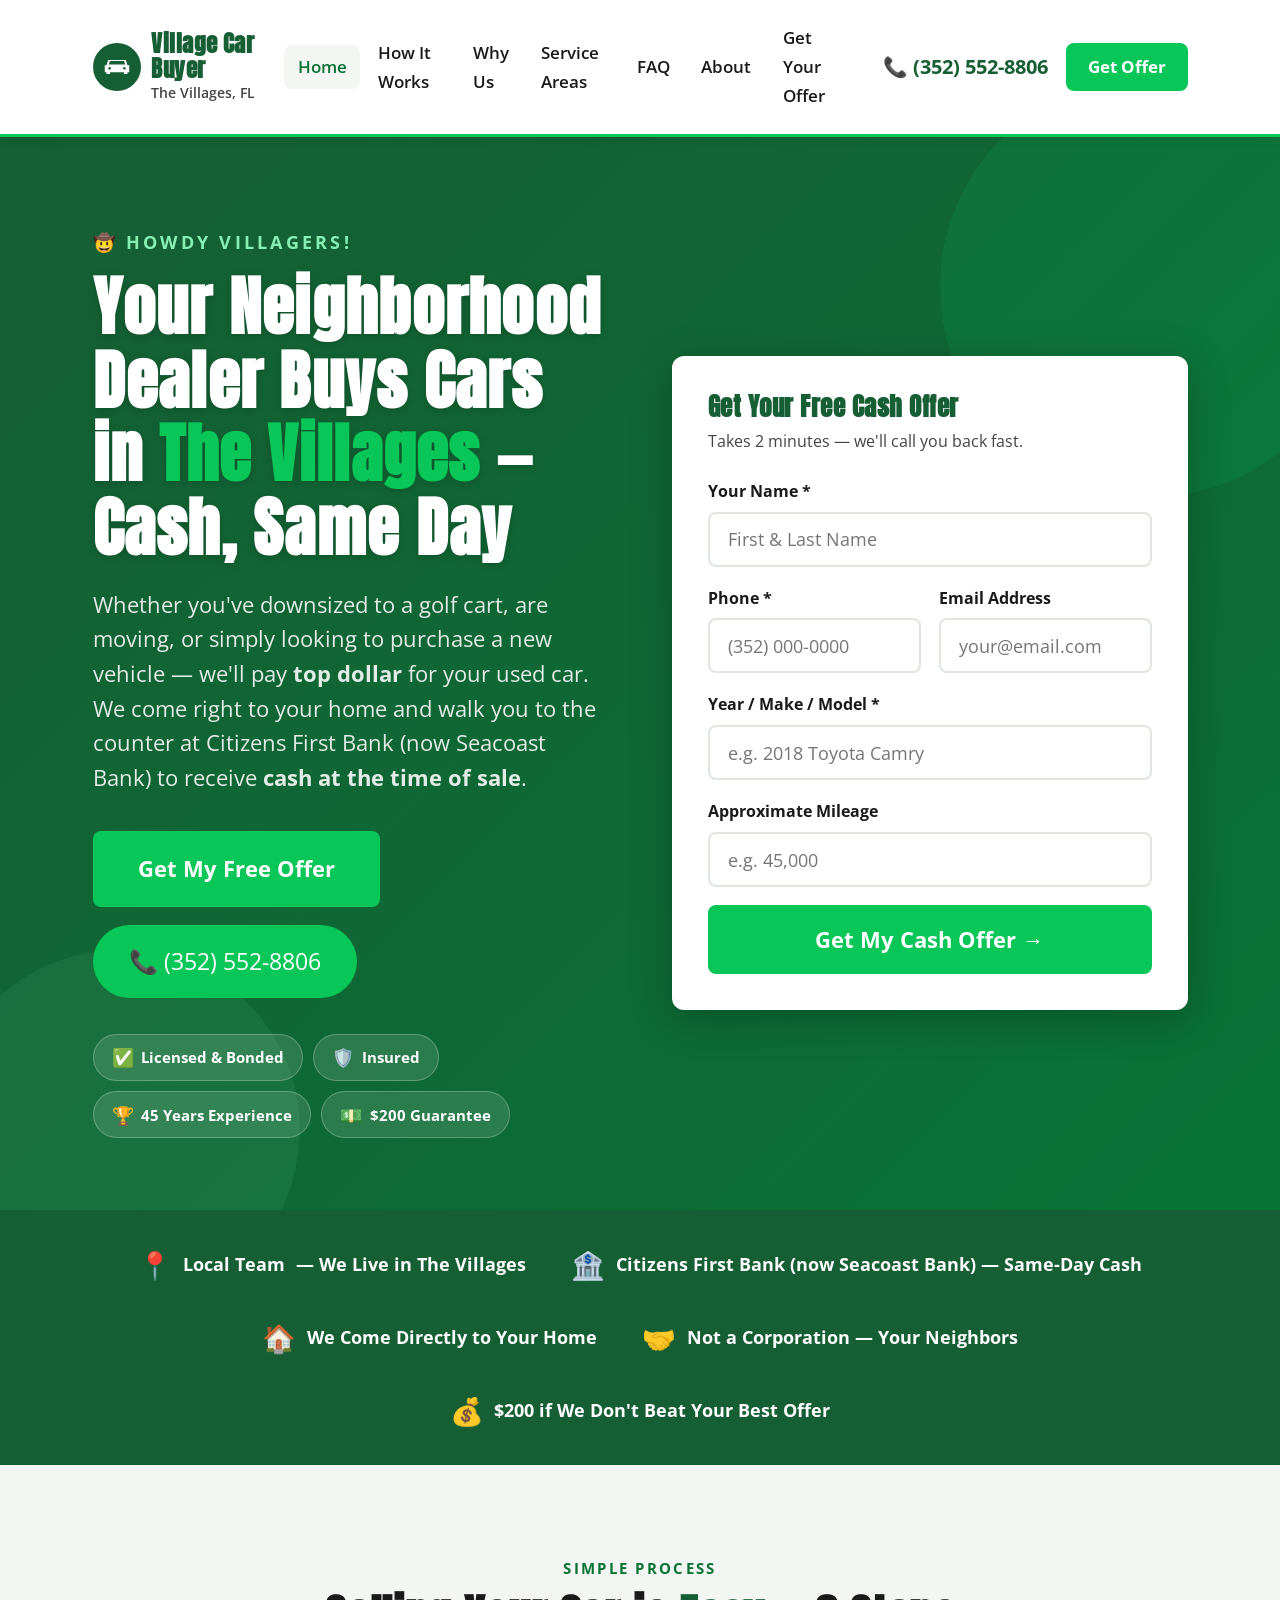
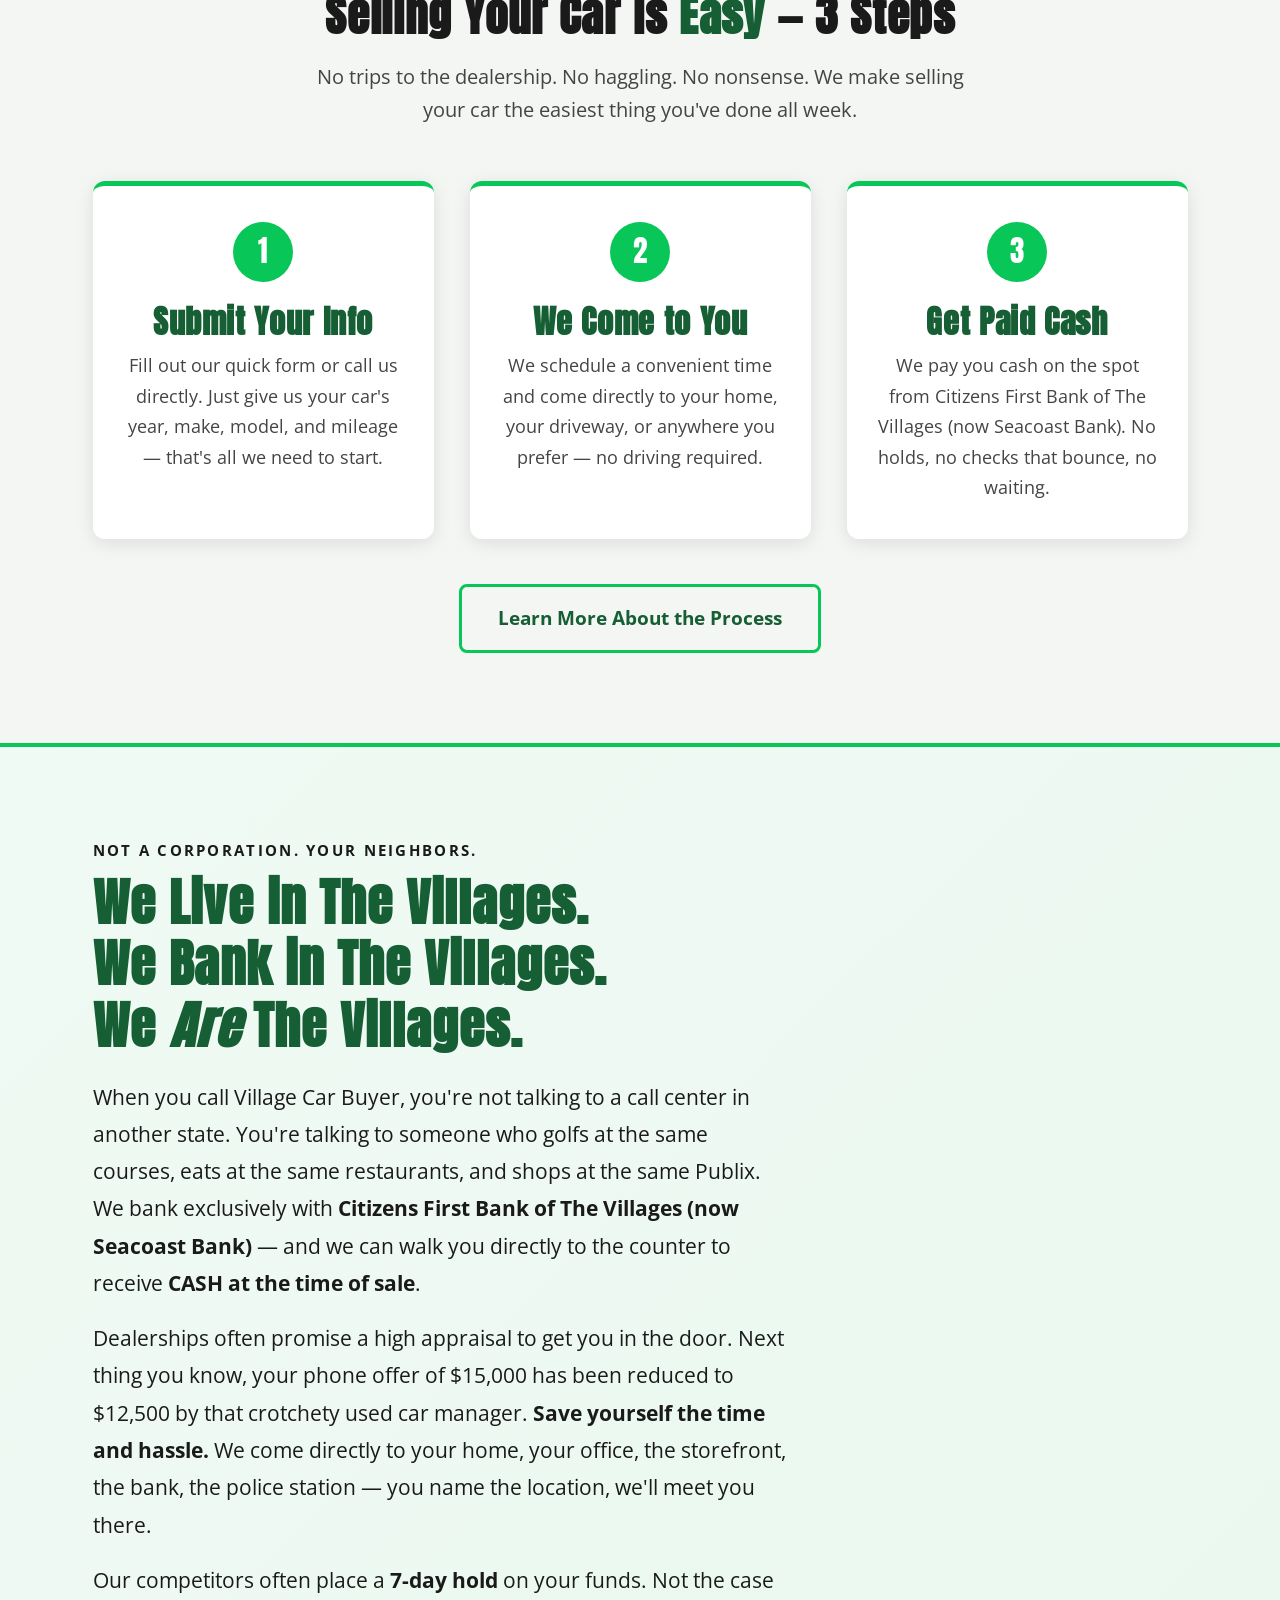
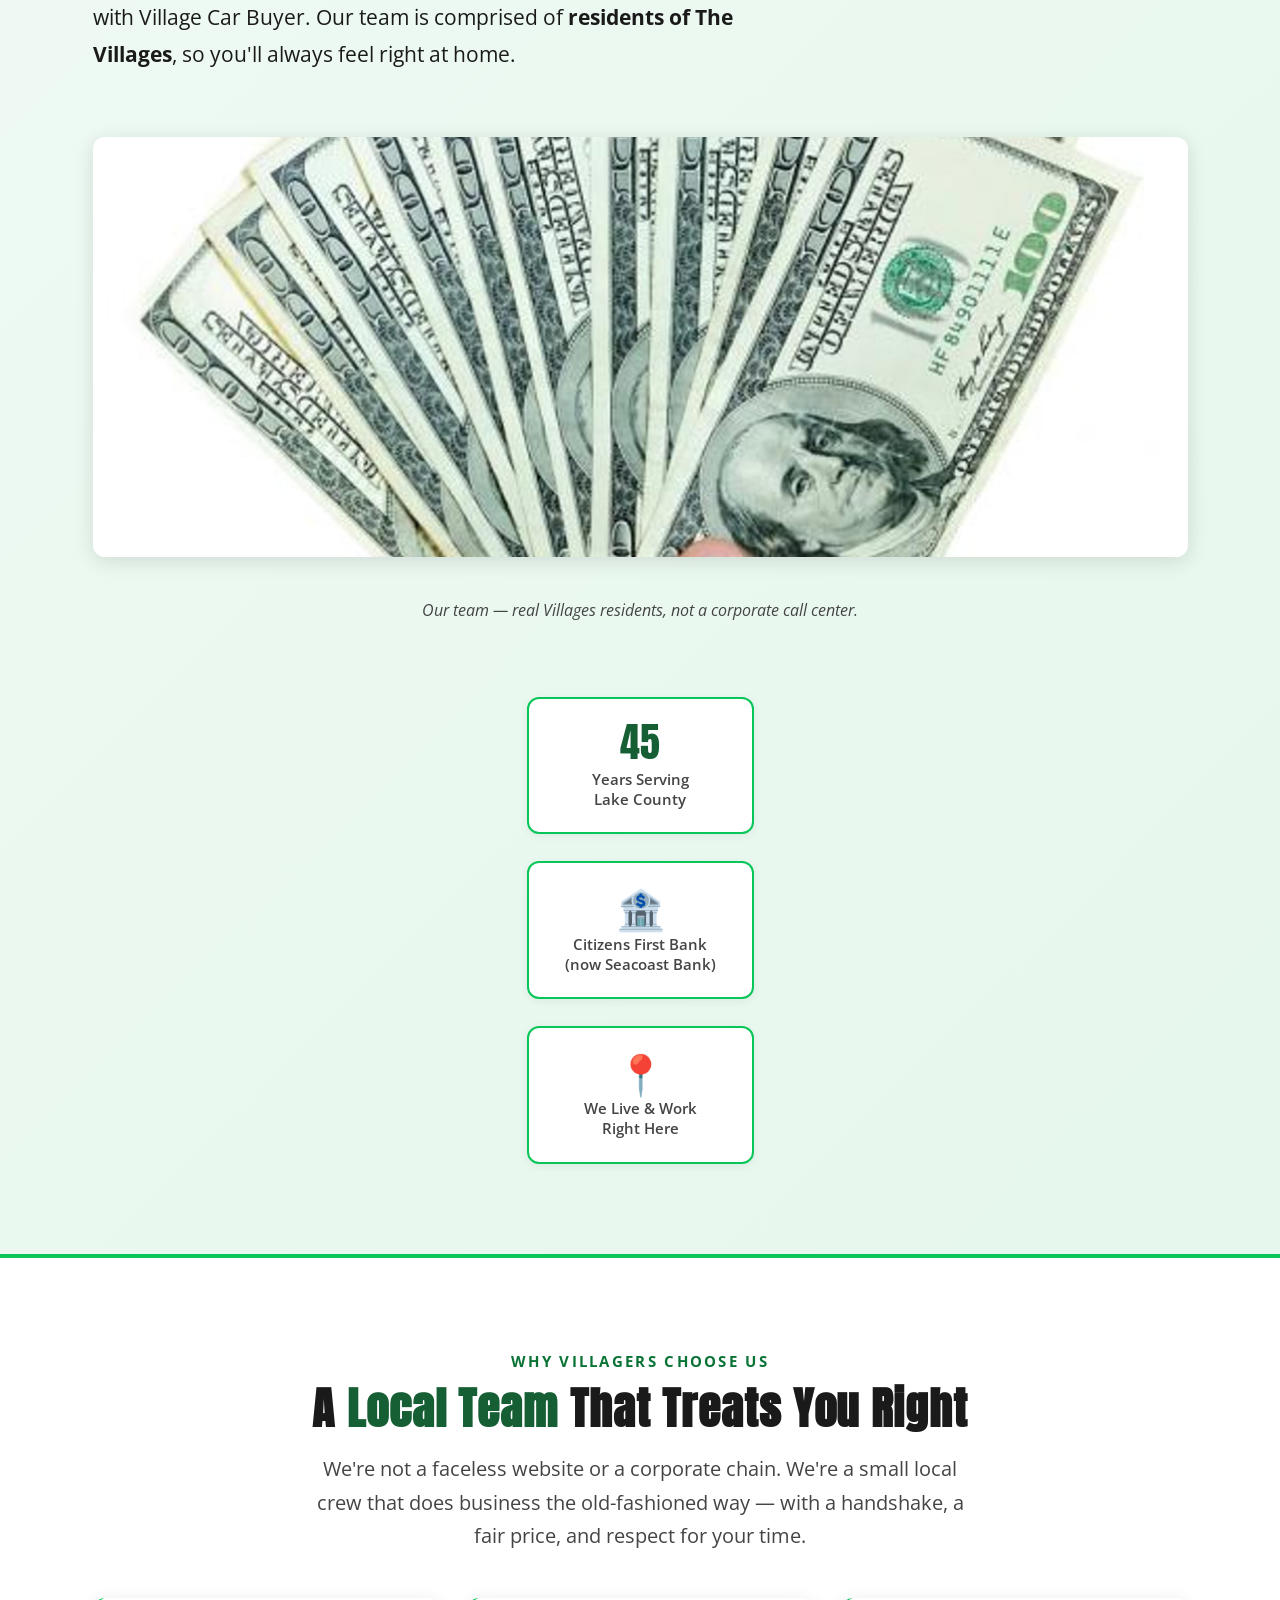
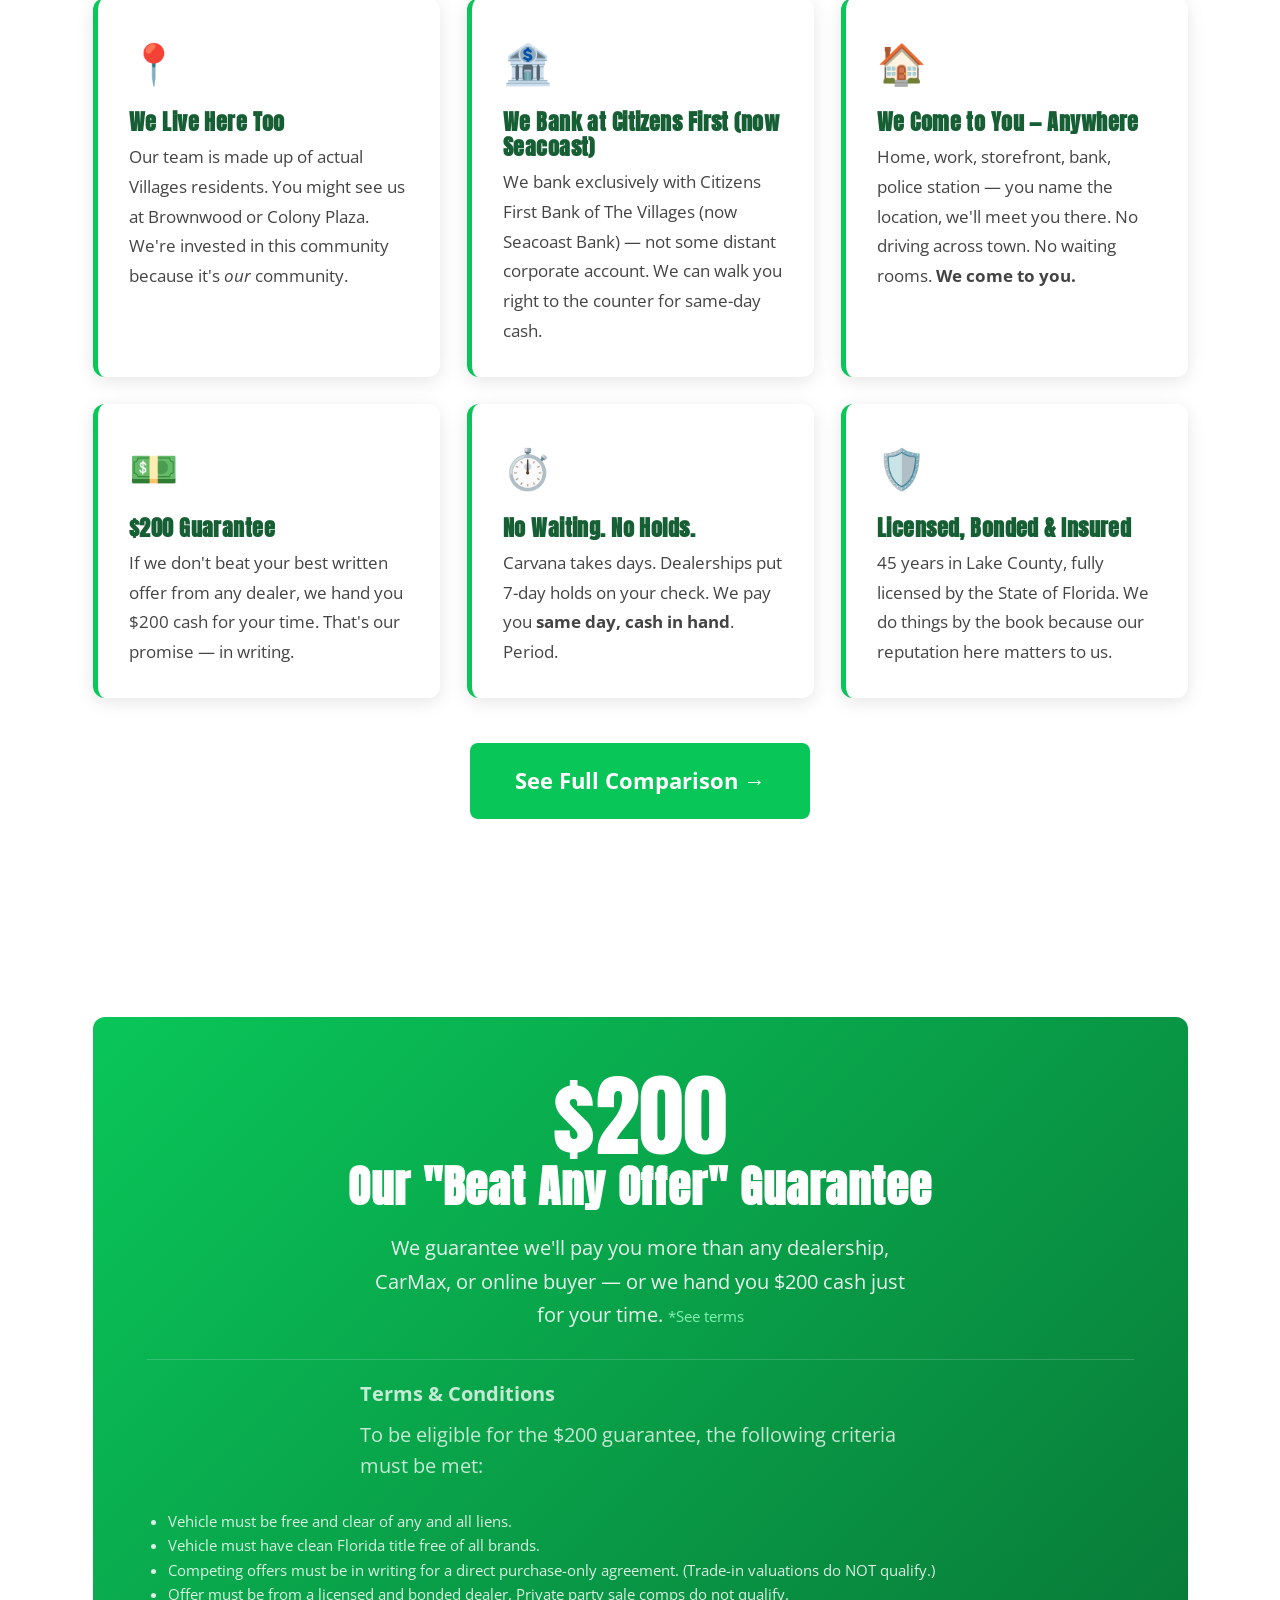
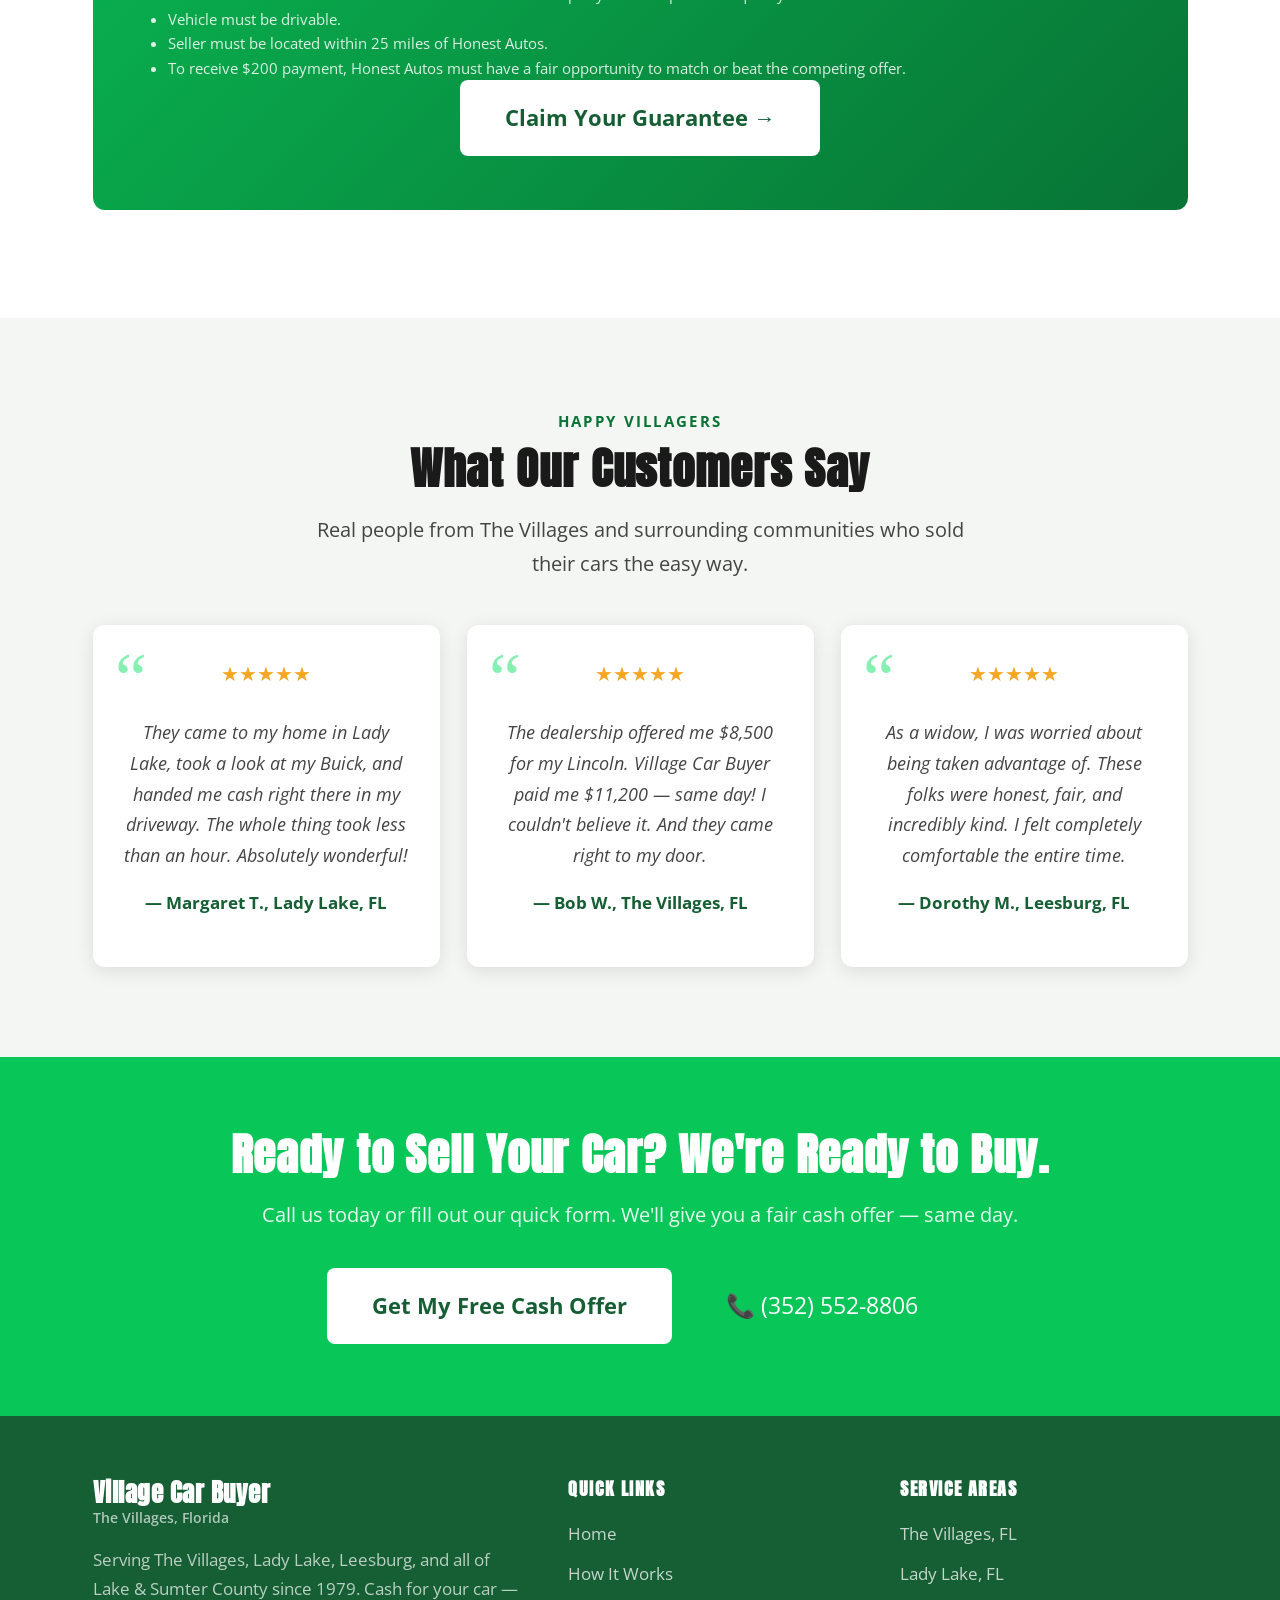
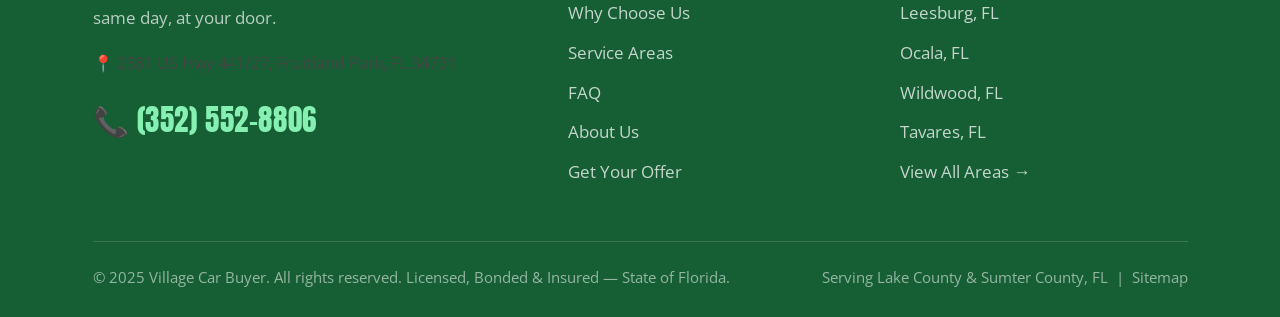
==== commit ea7d6714: "fix: make email field optional on both forms" ====
--- a/index.html
+++ b/index.html
@@ -139,8 +139,8 @@
               <input type="tel" id="phone-hero" name="phone" placeholder="(352) 000-0000" required />
             </div>
             <div class="form-group">
-              <label for="email-hero">Email Address *</label>
-              <input type="email" id="email-hero" name="email" placeholder="your@email.com" required />
+              <label for="email-hero">Email Address</label>
+              <input type="email" id="email-hero" name="email" placeholder="your@email.com" />
             </div>
           </div>
           <div class="form-group">
